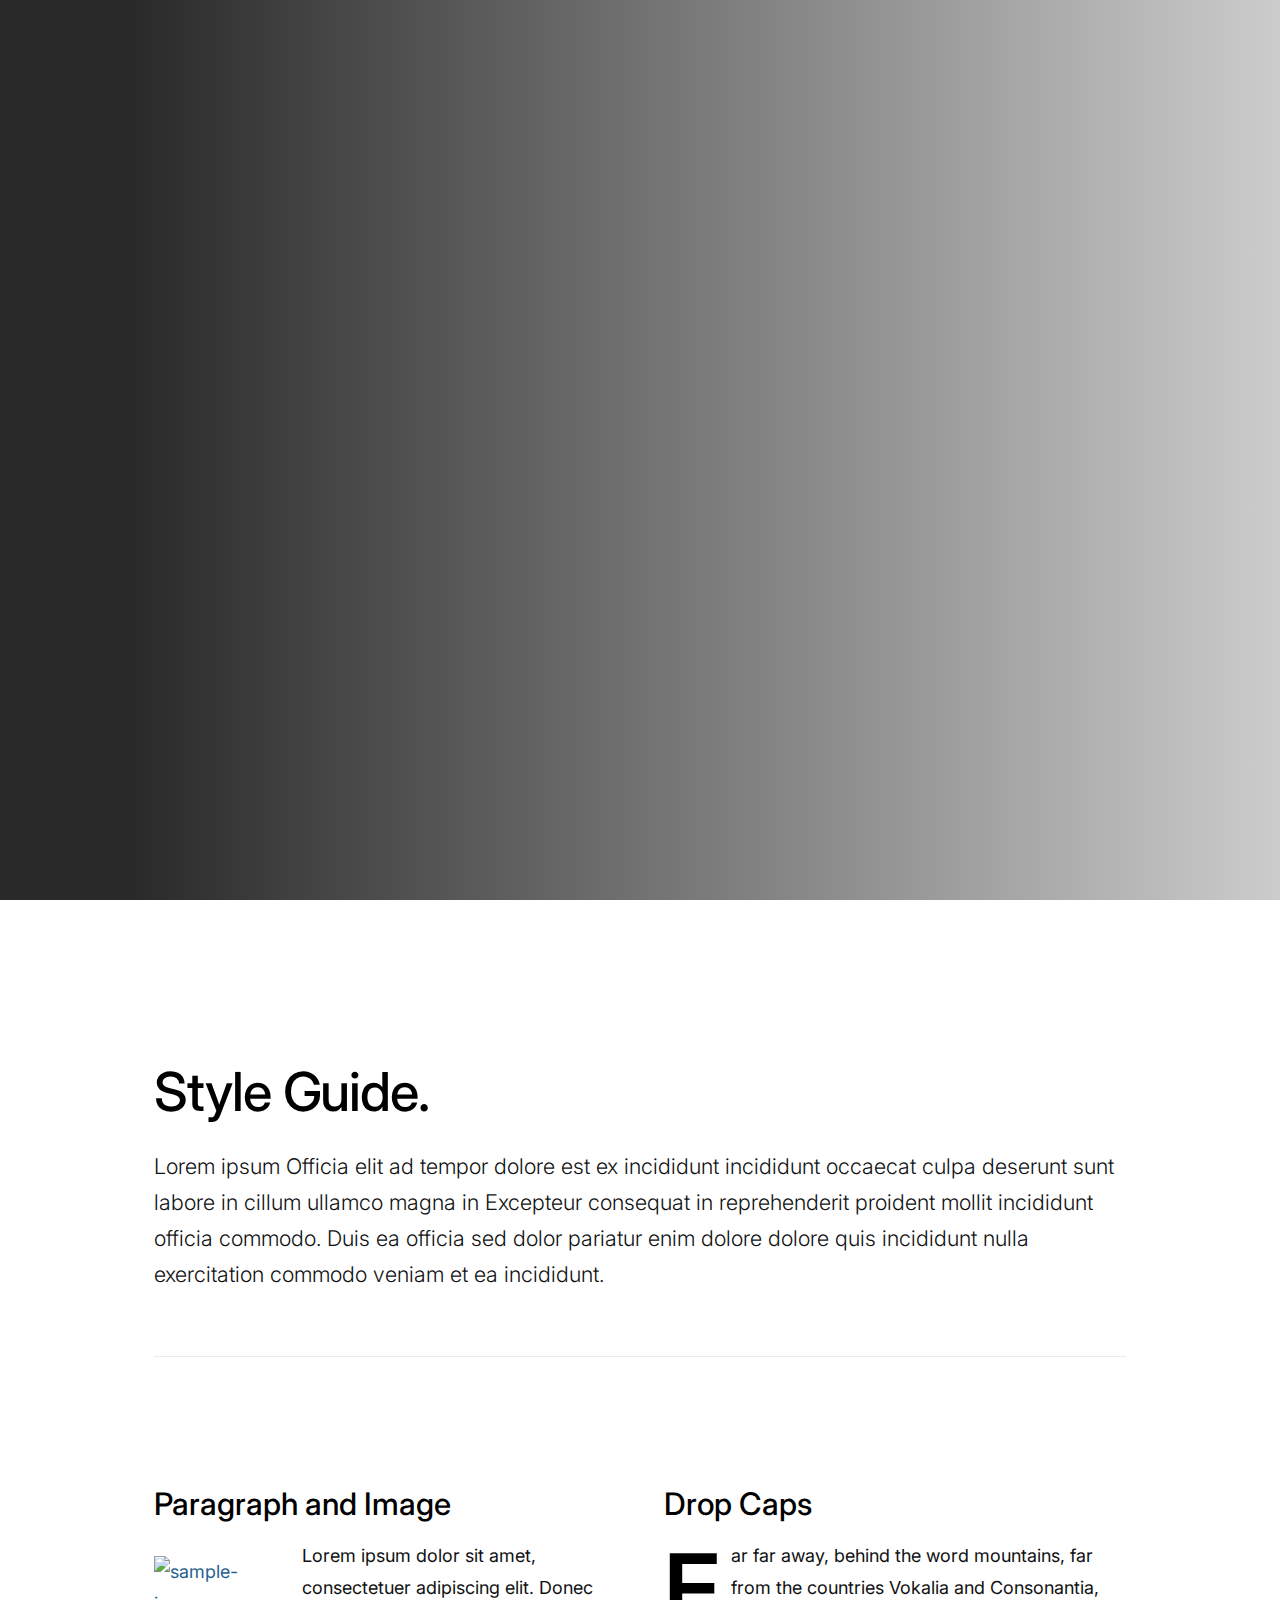
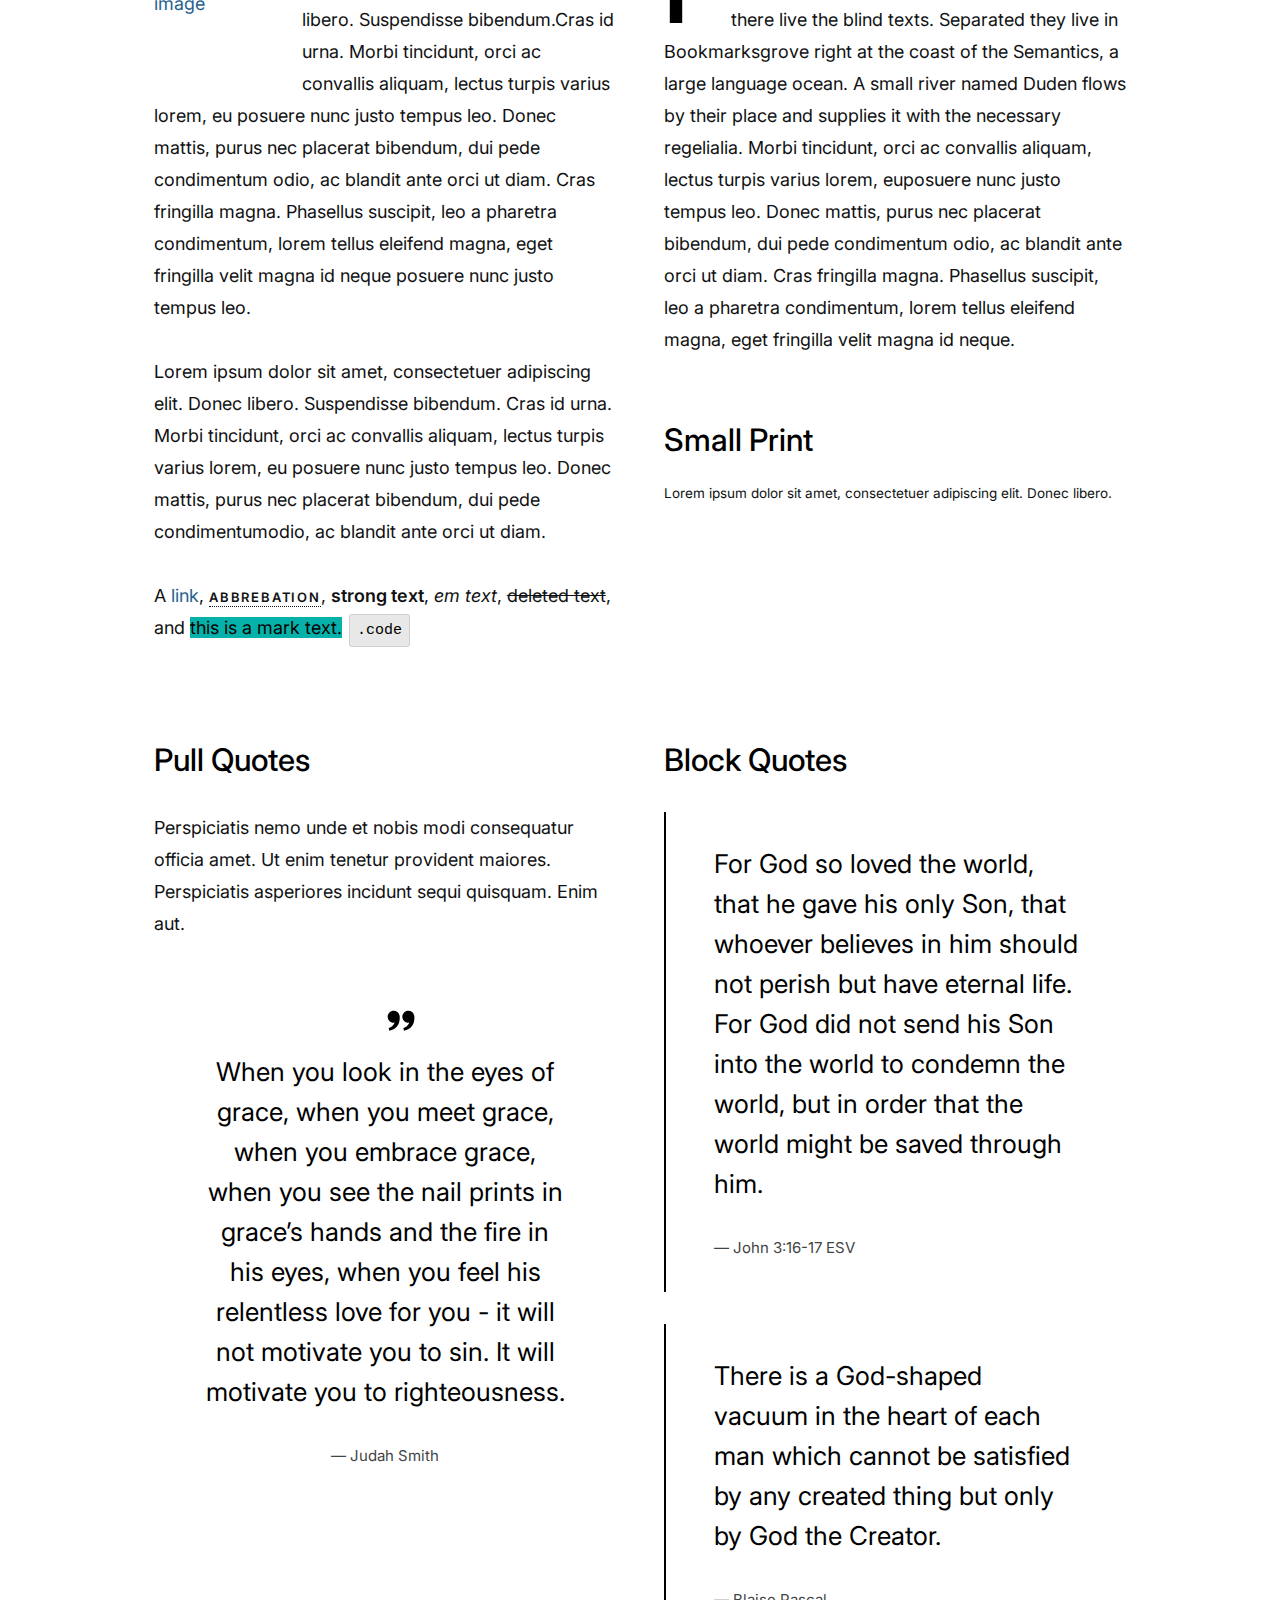
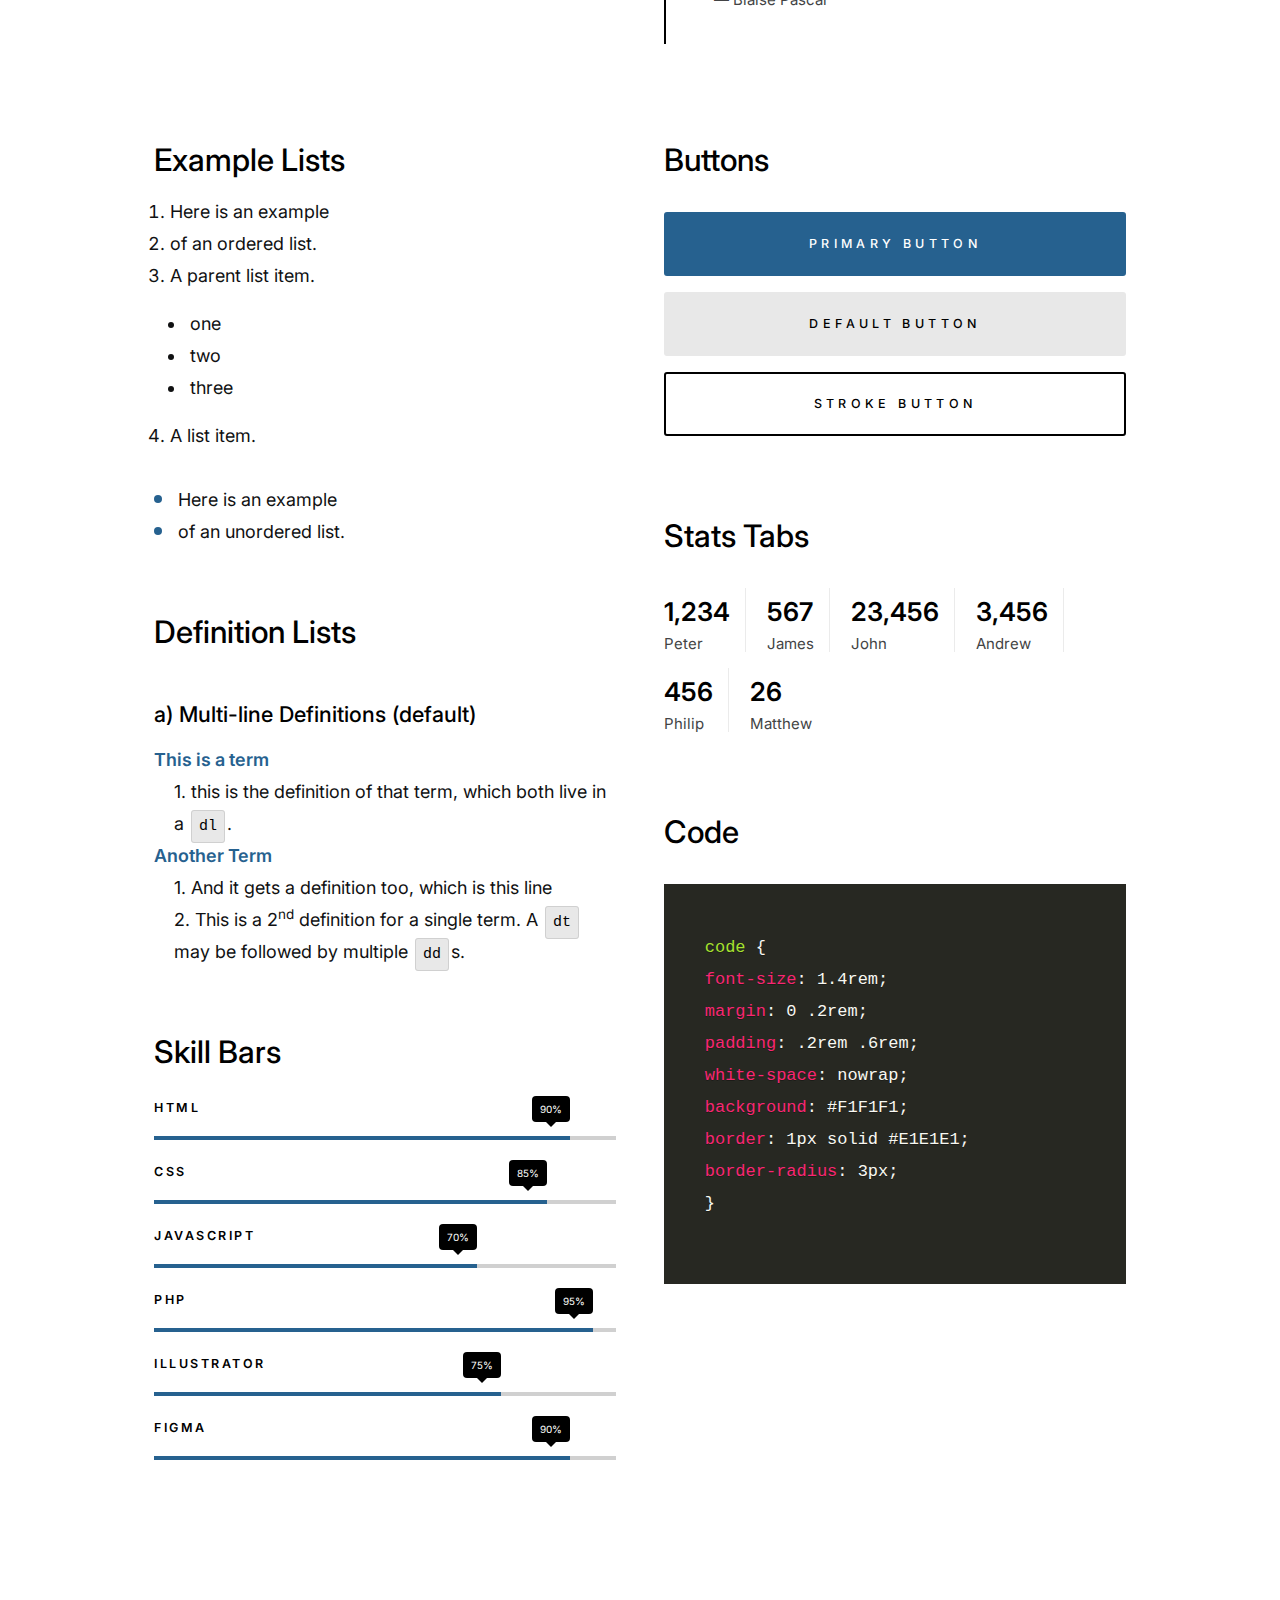
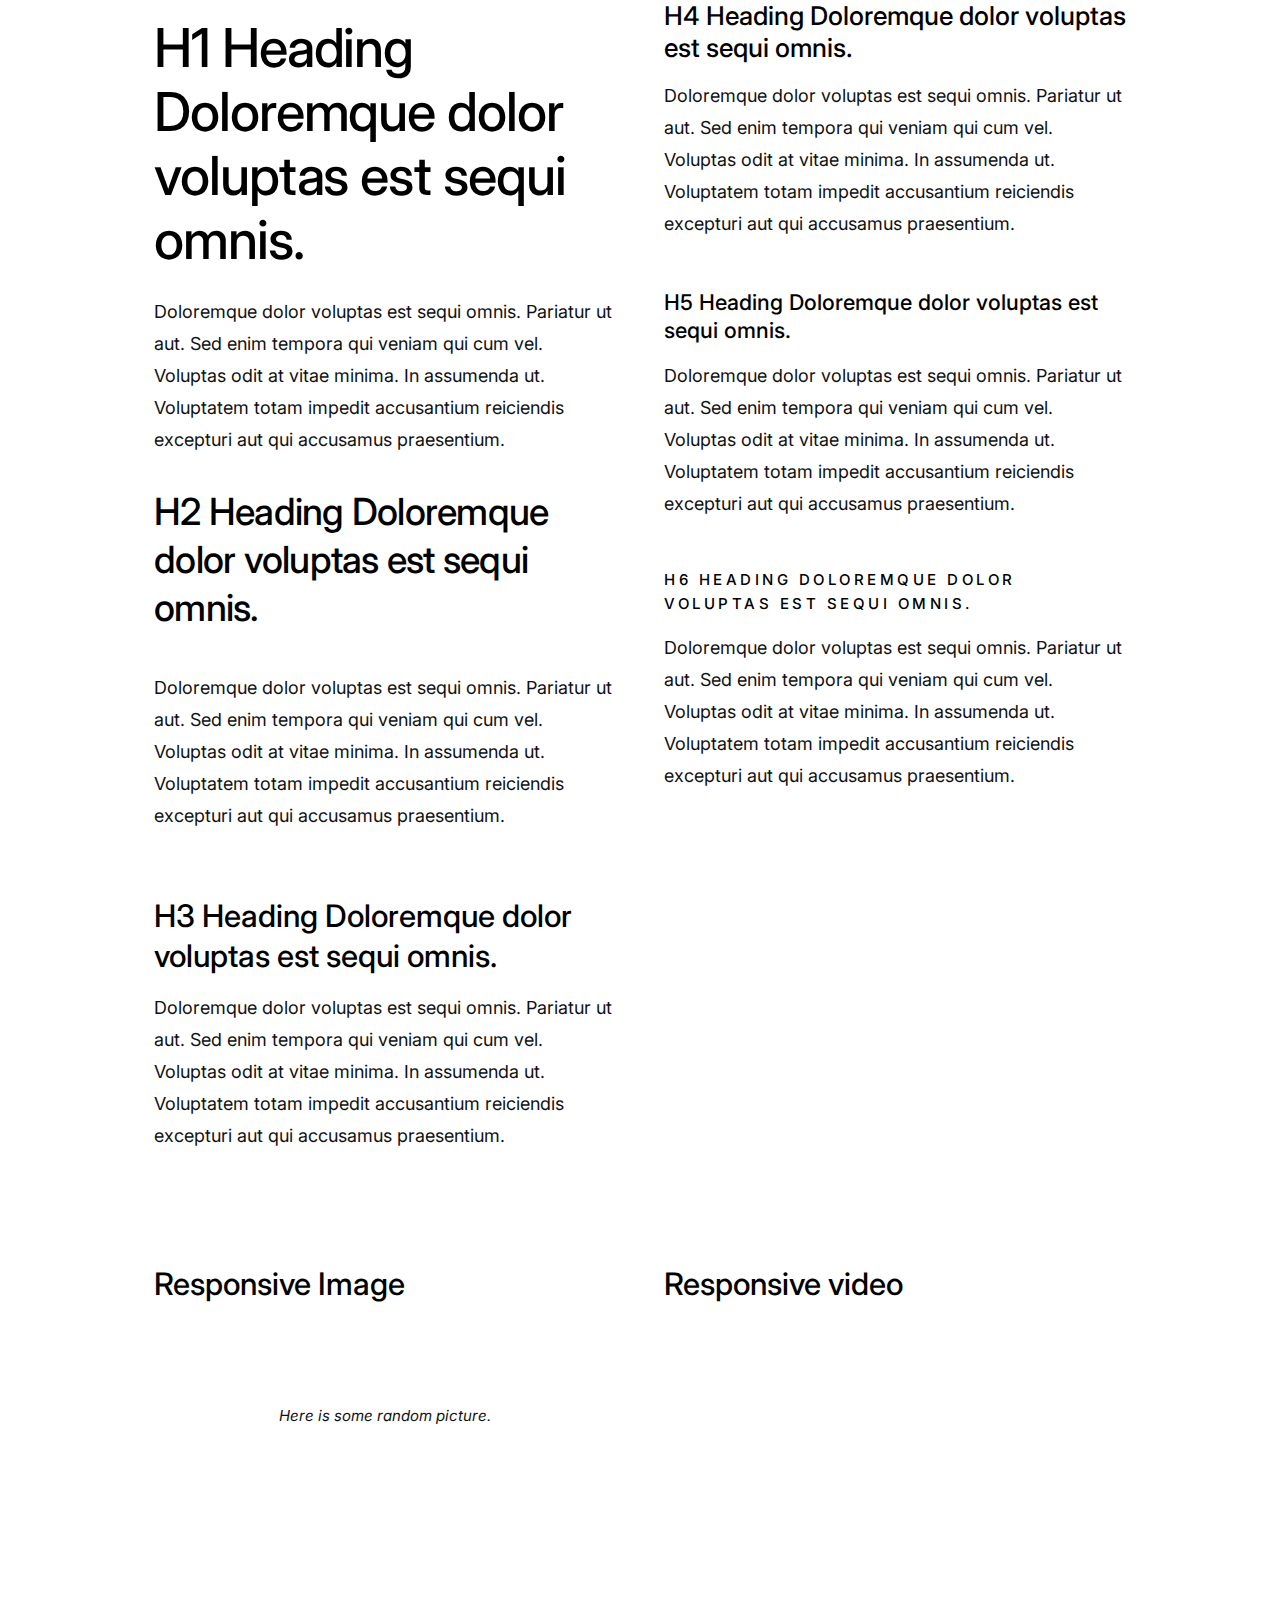
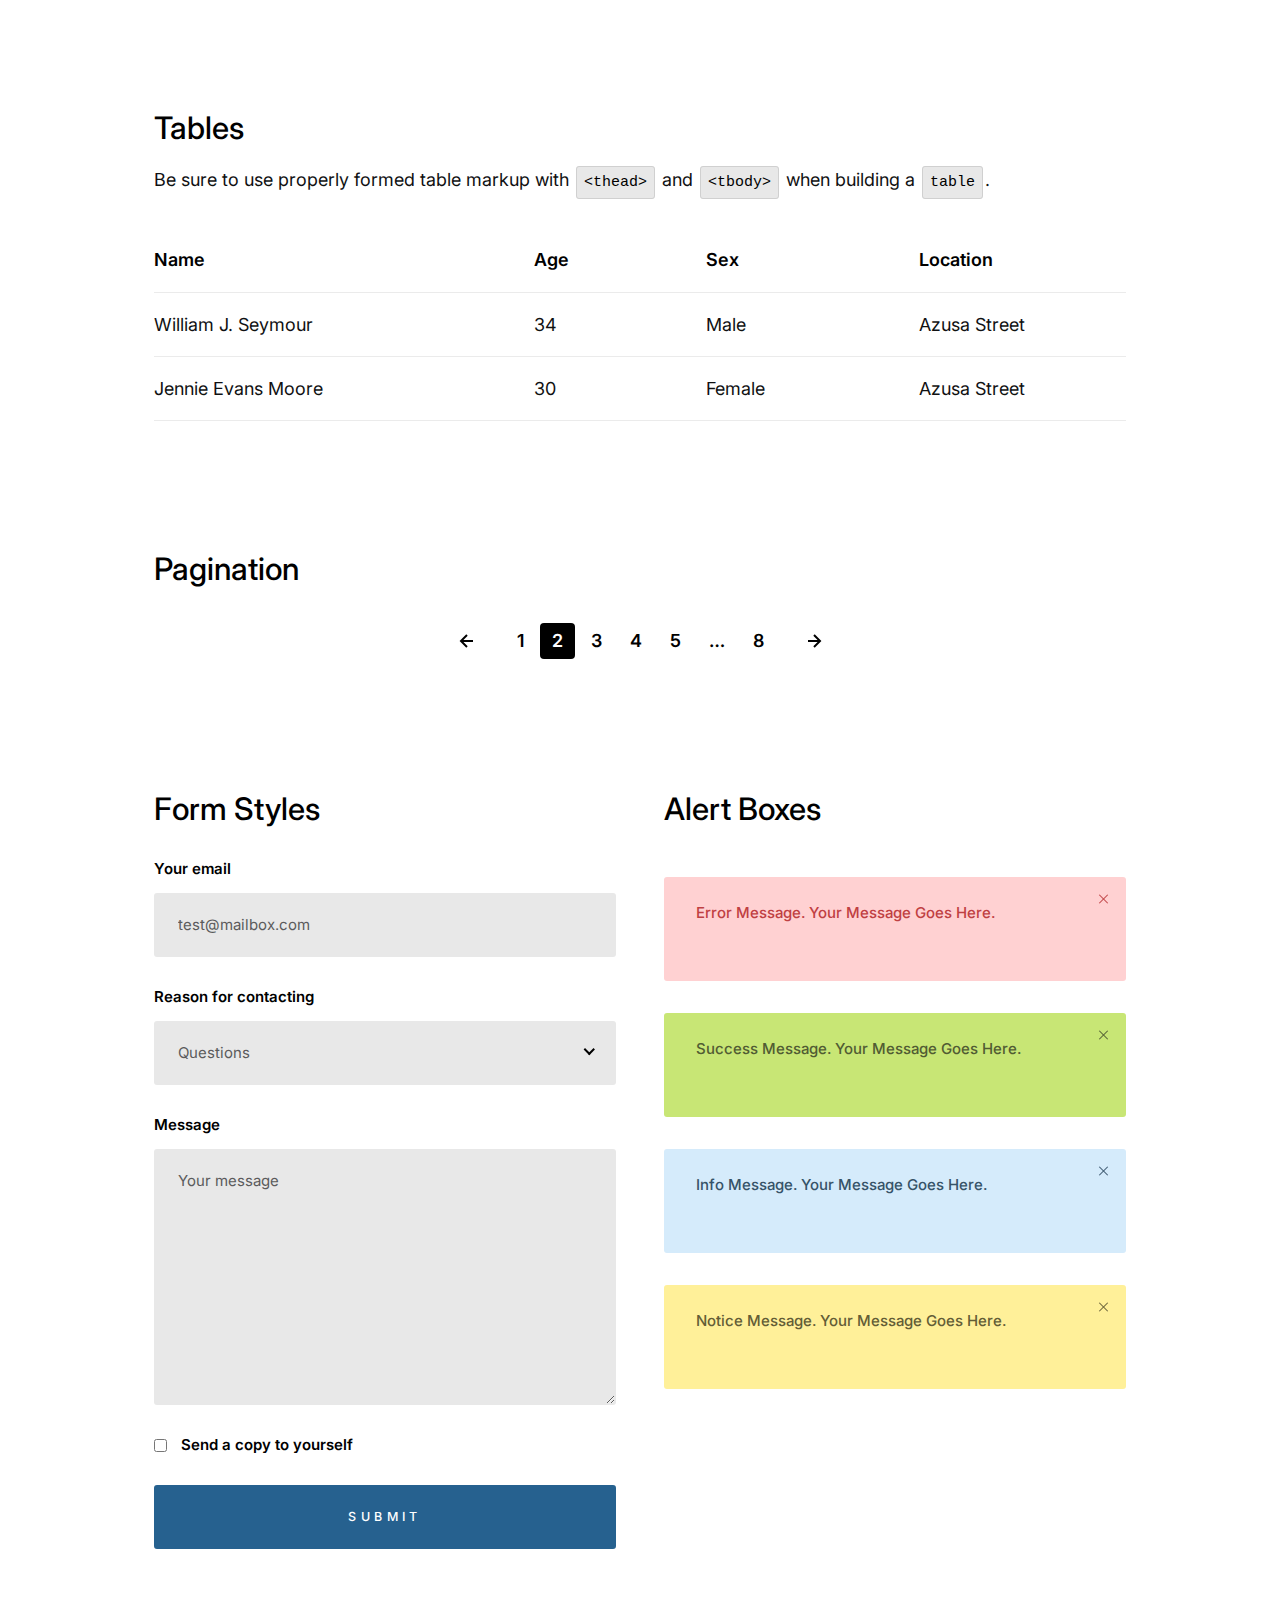
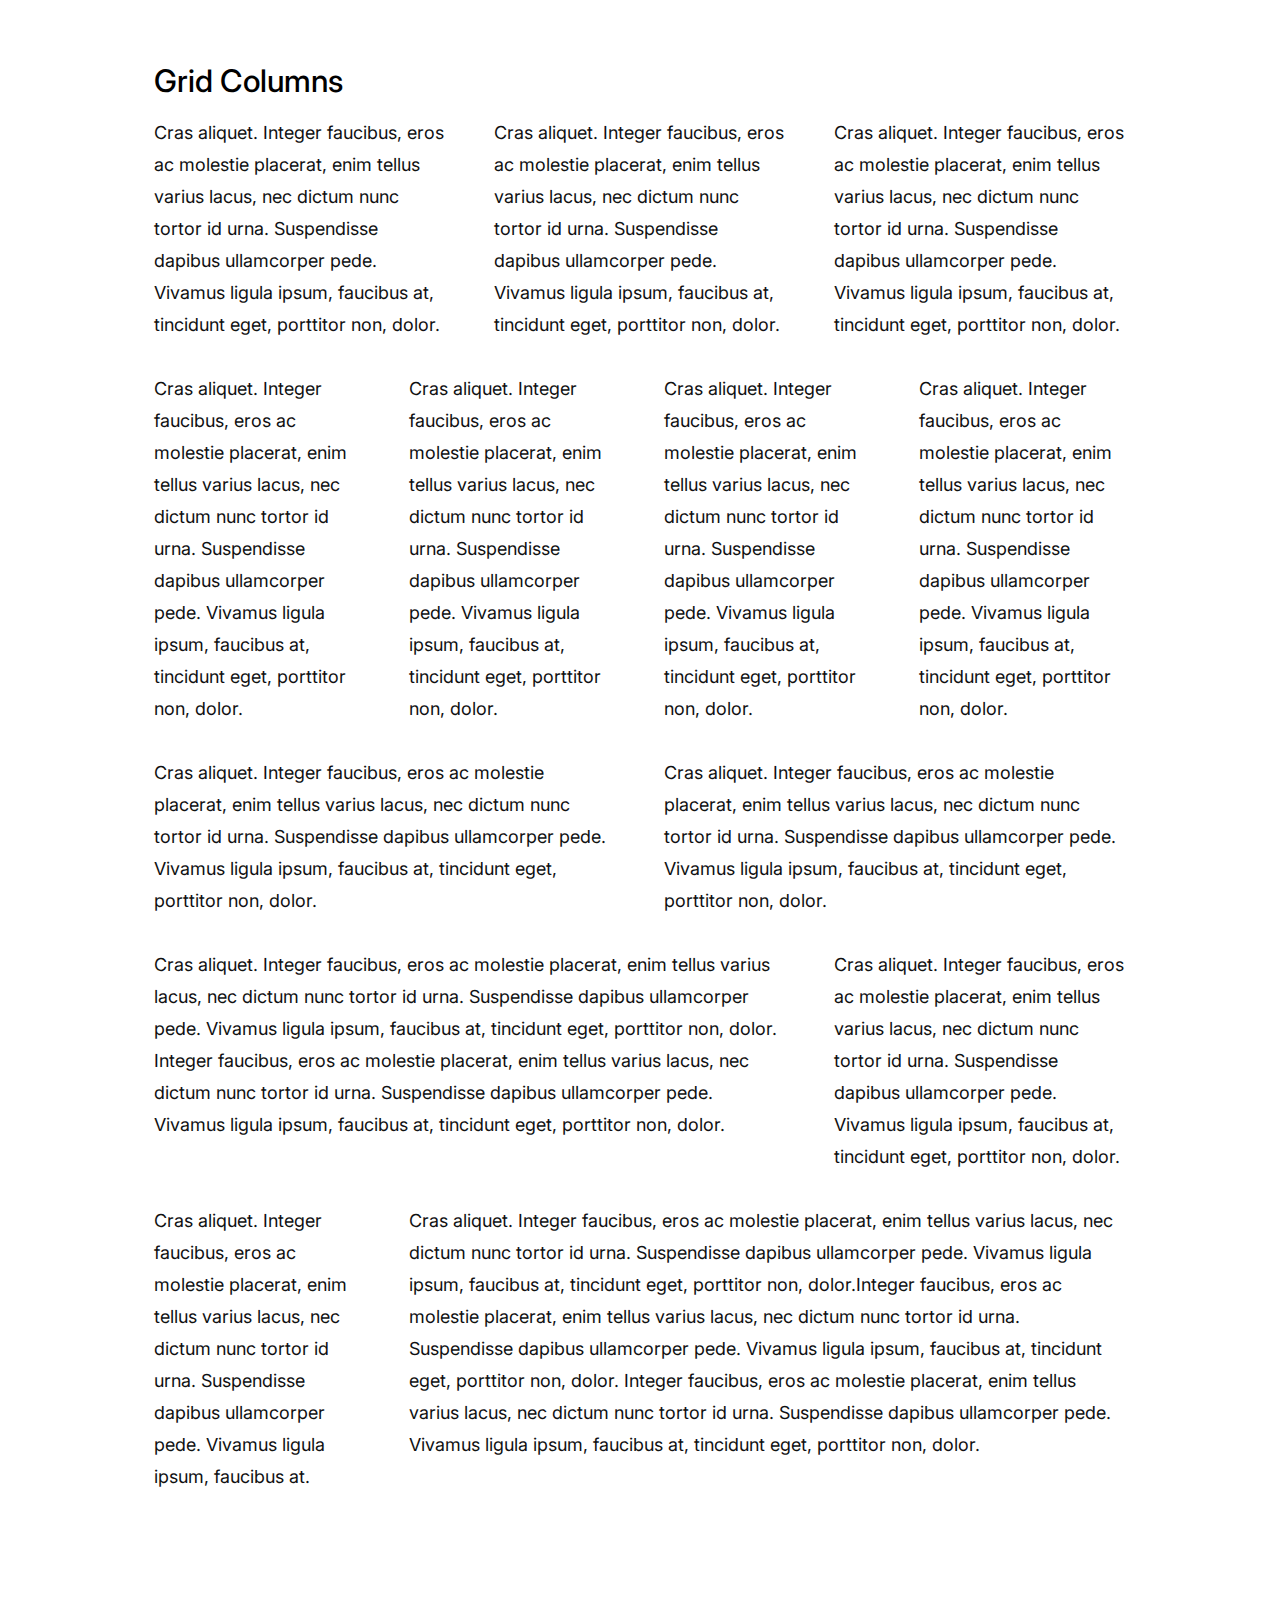
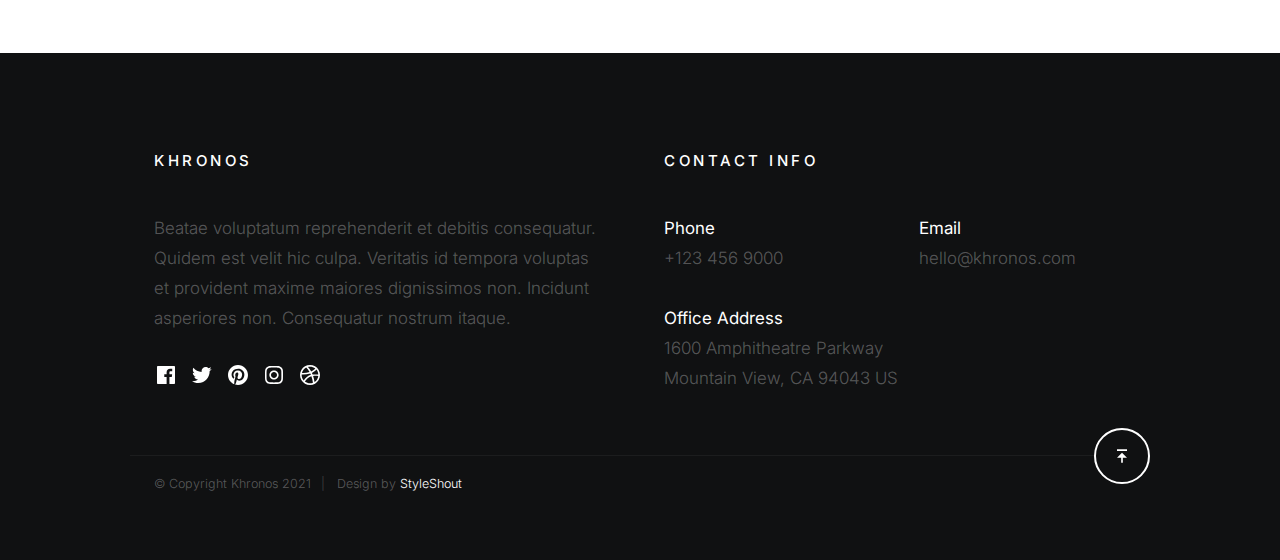
==== styles.html @ 69673810 "Initial Commit" ====
<!DOCTYPE html>
<html lang="en" class="no-js" >
<head>

    <!--- basic page needs
    ================================================== -->
    <meta charset="utf-8">
    <meta name="viewport" content="width=device-width, initial-scale=1">
    <title>Khronos 2.0 - Styles</title>

    <script>
        document.documentElement.classList.remove('no-js');
        document.documentElement.classList.add('js');
    </script>

    <!-- CSS
    ================================================== -->
    <link rel="stylesheet" href="css/vendor.css">
    <link rel="stylesheet" href="css/styles.css">
    <style type="text/css" media="screen">

        .s-info .intro h1 {
            margin-top: 0;
        }
    
    </style>

    <!-- favicons
    ================================================== -->
    <link rel="apple-touch-icon" sizes="180x180" href="apple-touch-icon.png">
    <link rel="icon" type="image/png" sizes="32x32" href="favicon-32x32.png">
    <link rel="icon" type="image/png" sizes="16x16" href="favicon-16x16.png">
    <link rel="manifest" href="site.webmanifest">

</head>

<body id="top">


    <!-- preloader
    ================================================== -->
    <div id="preloader">
        <div id="loader"></div>
    </div>


    <!-- page wrap
    ================================================== -->
    <div class="s-pagewrap">


        <!-- # header
        ================================================== -->
        <header class="s-header">
            <div class="row s-header__content">

                <div class="s-header__logo">
                    <a class="logo" href="index-static.html">
                        <img src="images/logo.png" alt="Homepage">
                    </a>
                </div>
    
                <ul class="s-header__social">
                    <li>
                        <a href="">
                            <svg xmlns="http://www.w3.org/2000/svg" width="24" height="24" viewBox="0 0 24 24" style="fill:rgba(0, 0, 0, 1);transform:;-ms-filter:"><path d="M20,3H4C3.447,3,3,3.448,3,4v16c0,0.552,0.447,1,1,1h8.615v-6.96h-2.338v-2.725h2.338v-2c0-2.325,1.42-3.592,3.5-3.592 c0.699-0.002,1.399,0.034,2.095,0.107v2.42h-1.435c-1.128,0-1.348,0.538-1.348,1.325v1.735h2.697l-0.35,2.725h-2.348V21H20 c0.553,0,1-0.448,1-1V4C21,3.448,20.553,3,20,3z"></path></svg>
                            <span class="screen-reader-text">Facebook</span>
                        </a>
                    </li>
                    <li>
                        <a href="">
                            <svg xmlns="http://www.w3.org/2000/svg" width="24" height="24" viewBox="0 0 24 24" style="fill:rgba(0, 0, 0, 1);transform:;-ms-filter:"><path d="M19.633,7.997c0.013,0.175,0.013,0.349,0.013,0.523c0,5.325-4.053,11.461-11.46,11.461c-2.282,0-4.402-0.661-6.186-1.809 c0.324,0.037,0.636,0.05,0.973,0.05c1.883,0,3.616-0.636,5.001-1.721c-1.771-0.037-3.255-1.197-3.767-2.793 c0.249,0.037,0.499,0.062,0.761,0.062c0.361,0,0.724-0.05,1.061-0.137c-1.847-0.374-3.23-1.995-3.23-3.953v-0.05 c0.537,0.299,1.16,0.486,1.82,0.511C3.534,9.419,2.823,8.184,2.823,6.787c0-0.748,0.199-1.434,0.548-2.032 c1.983,2.443,4.964,4.04,8.306,4.215c-0.062-0.3-0.1-0.611-0.1-0.923c0-2.22,1.796-4.028,4.028-4.028 c1.16,0,2.207,0.486,2.943,1.272c0.91-0.175,1.782-0.512,2.556-0.973c-0.299,0.935-0.936,1.721-1.771,2.22 c0.811-0.088,1.597-0.312,2.319-0.624C21.104,6.712,20.419,7.423,19.633,7.997z"></path></svg>
                            <span class="screen-reader-text">Twitter</span>
                        </a>
                    </li>
                    <li>
                        <a href="">
                            <svg xmlns="http://www.w3.org/2000/svg" width="24" height="24" viewBox="0 0 24 24" style="fill:rgba(0, 0, 0, 1);transform:;-ms-filter:"><path d="M-111.052-244.992c-5.518,0-9.99,4.473-9.99,9.99c0,4.232,2.633,7.85,6.35,9.306 c-0.088-0.79-0.166-2.006,0.034-2.868c0.182-0.78,1.172-4.966,1.172-4.966s-0.299-0.599-0.299-1.484 c0-1.388,0.805-2.425,1.808-2.425c0.853,0,1.264,0.64,1.264,1.407c0,0.858-0.546,2.139-0.827,3.327 c-0.235,0.994,0.499,1.805,1.479,1.805c1.775,0,3.141-1.872,3.141-4.575c0-2.392-1.719-4.064-4.173-4.064 c-2.843,0-4.512,2.132-4.512,4.335c0,0.858,0.331,1.779,0.744,2.28c0.081,0.099,0.093,0.185,0.069,0.286 c-0.076,0.315-0.245,0.994-0.277,1.133c-0.044,0.183-0.145,0.222-0.335,0.134c-1.247-0.581-2.027-2.405-2.027-3.871 c0-3.151,2.289-6.045,6.601-6.045c3.466,0,6.159,2.469,6.159,5.77c0,3.444-2.171,6.213-5.184,6.213 c-1.013,0-1.964-0.525-2.29-1.146c0,0-0.501,1.907-0.623,2.374c-0.225,0.868-0.834,1.956-1.241,2.62 c0.935,0.289,1.928,0.445,2.958,0.445c5.517,0,9.99-4.473,9.99-9.99S-105.535-244.992-111.052-244.992" transform="translate(123.042 246.992)"></path></svg>
                            <span class="screen-reader-text">Pinterest</span>
                        </a>
                    </li>
                    <li>
                        <a href="">
                            <svg xmlns="http://www.w3.org/2000/svg" width="24" height="24" viewBox="0 0 24 24" style="fill:rgba(0, 0, 0, 1);transform:;-ms-filter:"><path d="M11.999,7.377c-2.554,0-4.623,2.07-4.623,4.623c0,2.554,2.069,4.624,4.623,4.624c2.552,0,4.623-2.07,4.623-4.624 C16.622,9.447,14.551,7.377,11.999,7.377L11.999,7.377z M11.999,15.004c-1.659,0-3.004-1.345-3.004-3.003 c0-1.659,1.345-3.003,3.004-3.003s3.002,1.344,3.002,3.003C15.001,13.659,13.658,15.004,11.999,15.004L11.999,15.004z"></path><circle cx="16.806" cy="7.207" r="1.078"></circle><path d="M20.533,6.111c-0.469-1.209-1.424-2.165-2.633-2.632c-0.699-0.263-1.438-0.404-2.186-0.42 c-0.963-0.042-1.268-0.054-3.71-0.054s-2.755,0-3.71,0.054C7.548,3.074,6.809,3.215,6.11,3.479C4.9,3.946,3.945,4.902,3.477,6.111 c-0.263,0.7-0.404,1.438-0.419,2.186c-0.043,0.962-0.056,1.267-0.056,3.71c0,2.442,0,2.753,0.056,3.71 c0.015,0.748,0.156,1.486,0.419,2.187c0.469,1.208,1.424,2.164,2.634,2.632c0.696,0.272,1.435,0.426,2.185,0.45 c0.963,0.042,1.268,0.055,3.71,0.055s2.755,0,3.71-0.055c0.747-0.015,1.486-0.157,2.186-0.419c1.209-0.469,2.164-1.424,2.633-2.633 c0.263-0.7,0.404-1.438,0.419-2.186c0.043-0.962,0.056-1.267,0.056-3.71s0-2.753-0.056-3.71C20.941,7.57,20.801,6.819,20.533,6.111z M19.315,15.643c-0.007,0.576-0.111,1.147-0.311,1.688c-0.305,0.787-0.926,1.409-1.712,1.711c-0.535,0.199-1.099,0.303-1.67,0.311 c-0.95,0.044-1.218,0.055-3.654,0.055c-2.438,0-2.687,0-3.655-0.055c-0.569-0.007-1.135-0.112-1.669-0.311 c-0.789-0.301-1.414-0.923-1.719-1.711c-0.196-0.534-0.302-1.099-0.311-1.669c-0.043-0.95-0.053-1.218-0.053-3.654 c0-2.437,0-2.686,0.053-3.655c0.007-0.576,0.111-1.146,0.311-1.687c0.305-0.789,0.93-1.41,1.719-1.712 c0.534-0.198,1.1-0.303,1.669-0.311c0.951-0.043,1.218-0.055,3.655-0.055c2.437,0,2.687,0,3.654,0.055 c0.571,0.007,1.135,0.112,1.67,0.311c0.786,0.303,1.407,0.925,1.712,1.712c0.196,0.534,0.302,1.099,0.311,1.669 c0.043,0.951,0.054,1.218,0.054,3.655c0,2.436,0,2.698-0.043,3.654H19.315z"></path></svg>
                            <span class="screen-reader-text">Instagram</span>
                        </a>
                    </li>
                    <li>
                        <a href="">
                            <svg xmlns="http://www.w3.org/2000/svg" width="24" height="24" viewBox="0 0 24 24" style="fill:rgba(0, 0, 0, 1);transform:;-ms-filter:"><path d="M20.66,6.98c-0.894-1.533-2.107-2.747-3.641-3.64C15.486,2.447,13.813,2,12,2S8.514,2.447,6.98,3.34 C5.447,4.233,4.233,5.447,3.34,6.98S2,10.187,2,12s0.446,3.487,1.34,5.02c0.894,1.534,2.107,2.747,3.641,3.64 C8.514,21.553,10.187,22,12,22s3.486-0.447,5.02-1.34c1.533-0.893,2.747-2.106,3.641-3.64C21.554,15.487,22,13.813,22,12 S21.554,8.513,20.66,6.98z M12,3.66c2,0,3.772,0.64,5.32,1.919c-0.92,1.174-2.286,2.14-4.1,2.9c-1.002-1.813-2.088-3.327-3.261-4.54 C10.641,3.753,11.319,3.66,12,3.66z M5.51,6.8c0.754-0.947,1.656-1.686,2.711-2.22c1.212,1.201,2.325,2.7,3.34,4.5 c-2,0.6-4.114,0.9-6.341,0.9c-0.573,0-1.006-0.013-1.3-0.04C4.227,8.793,4.757,7.747,5.51,6.8z M3.66,12 c0-0.054,0.003-0.12,0.01-0.2c0.007-0.08,0.01-0.146,0.01-0.2c0.254,0.014,0.641,0.02,1.161,0.02c2.666,0,5.146-0.367,7.439-1.1 c0.187,0.373,0.381,0.793,0.58,1.26c-1.32,0.293-2.674,1.006-4.061,2.14S6.4,16.247,5.76,17.5C4.36,15.913,3.66,14.08,3.66,12z M12,20.34c-1.894,0-3.594-0.587-5.101-1.759C7.5,17.394,8.423,16.259,9.67,15.18c1.246-1.08,2.483-1.753,3.71-2.02 c0.772,2.133,1.293,4.339,1.56,6.62C13.966,20.153,12.986,20.34,12,20.34z M19.08,16.38c-0.666,1.066-1.526,1.94-2.58,2.621 c-0.24-2.08-0.7-4.107-1.379-6.081c0.932-0.066,1.765-0.1,2.5-0.1c0.799,0,1.686,0.034,2.659,0.1 C20.146,14.16,19.746,15.313,19.08,16.38z M17.84,11.38c-1.16,0-2.233,0.047-3.22,0.14c-0.254-0.653-0.48-1.193-0.68-1.62 c2.066-0.906,3.532-2.006,4.399-3.3c1.2,1.414,1.854,3.027,1.96,4.84C19.487,11.4,18.667,11.38,17.84,11.38z"></path></svg>
                            <span class="screen-reader-text">Dribbble</span>
                        </a>
                    </li>
                </ul>

            </div> <!-- end s-header__content -->
        </header> <!-- end s-header -->


        <!-- # intro 
        ================================================== -->
        <section id="intro" class="s-intro">

            <div class="s-intro__bg"></div>

            <div class="row s-intro__content">
                <div class="column lg-12">
                    
                    <div class="counter">
                        <div class="counter__time">
                            <span class="ss-days">365</span>
                            <span>days</span>
                        </div>
                        <div class="counter__time">
                            <span class="ss-hours">01</span>
                            <span>hours</span>
                        </div>
                        <div class="counter__time minutes">
                            <span class="ss-minutes">01</span>
                            <span>mins</span>
                        </div>
                        <div class="counter__time">
                            <span class="ss-seconds">55</span>
                            <span>secs</span>
                        </div>
                    </div>  <!-- end counter -->

                    <div class="s-intro__content-bottom">
                        <h1 class="s-intro__content-title">Our site is launching soon.</h1>
                        <p>
                        Khronos is a modern and stylish free html website <br>
                        template created for launching your future awesome <br>
                        products and services. 
                        </p>
                    </div>

                </div>

                <div class="s-intro__scroll">
                    <p class="scroll-text">Scroll For More</p>
                    <a href="#info" class="smoothscroll">
                        <div class="mouse"></div>
                    </a>
                    <div class="end-top"></div>
                </div> <!-- end s-intro__scroll -->

            </div> <!-- intro__content -->

        </section> <!-- end s-intro -->


        <!-- # info
        ================================================== -->
        <section id="info" class="s-info">

            <div class="row">

                <div class="column lg-12 intro">
    
                    <h1>Style Guide.</h1>
    
                    <p class="lead">Lorem ipsum Officia elit ad tempor dolore est ex incididunt incididunt occaecat culpa deserunt 
                    sunt labore in cillum ullamco magna in Excepteur consequat in reprehenderit proident mollit incididunt officia commodo.
                    Duis ea officia sed dolor pariatur enim dolore dolore quis incididunt nulla exercitation commodo veniam et ea incididunt.
                    </p>
    
                    <hr>
                </div>
    
            </div> <!-- end row -->
    
            <div class="row">
    
                <div class="column lg-6 tab-12">
    
                    <h3>Paragraph and Image</h3>
    
                    <p><a href="#"><img width="120" height="120" class="u-pull-left" alt="sample-image" src="images/sample-image.jpg"></a>
                    Lorem ipsum dolor sit amet, consectetuer adipiscing elit. Donec libero. Suspendisse bibendum.Cras id urna. Morbi 
                    tincidunt, orci ac convallis aliquam, lectus turpis varius lorem, eu posuere nunc justo tempus leo. Donec mattis, 
                    purus nec placerat bibendum, dui pede condimentum odio, ac blandit ante orci ut diam. Cras fringilla magna. 
                    Phasellus suscipit, leo a pharetra condimentum, lorem tellus eleifend magna, eget fringilla velit magna id 
                    neque posuere nunc justo tempus leo. </p>
    
                    <p>
                    Lorem ipsum dolor sit amet, consectetuer adipiscing elit. Donec libero. Suspendisse bibendum. Cras id urna. 
                    Morbi tincidunt, orci ac convallis aliquam, lectus turpis varius lorem, eu posuere nunc justo tempus leo. 
                    Donec mattis, purus nec placerat bibendum, dui pede condimentumodio, ac blandit ante orci ut diam.	
                    </p>
    
                    <p>A <a href="#">link</a>,
                    <abbr title="this really isn't a very good description">abbrebation</abbr>,
                    <strong>strong text</strong>,
                    <em>em text</em>,
                    <del>deleted text</del>, and
                    <mark>this is a mark text.</mark>
                    <code>.code</code>
                    </p>
    
                </div>
    
                <div class="column lg-6 tab-12">
    
                    <h3>Drop Caps</h3>
    
                    <p class="drop-cap">Far far away, behind the word mountains, far from the countries Vokalia and Consonantia,
                    there live the blind texts. Separated they live in Bookmarksgrove right at the coast of the
                    Semantics, a large language ocean. A small river named Duden flows by their place and supplies it with the 
                    necessary regelialia. Morbi tincidunt, orci ac convallis aliquam, lectus turpis varius lorem, 
                    euposuere nunc justo tempus leo. Donec mattis, purus nec placerat bibendum, dui pede condimentum odio, 
                    ac blandit ante orci ut diam. Cras fringilla magna. Phasellus suscipit, leo a pharetra condimentum, 
                    lorem tellus eleifend magna, eget fringilla velit magna id neque.
                    </p>
    
                    <h3>Small Print</h3>
    
                    <p><small>Lorem ipsum dolor sit amet, consectetuer adipiscing elit. Donec libero.</small></p>
    
                </div>
    
            </div> <!-- end row -->
    
            <div class="row">
    
                <div class="column lg-6 tab-12">
    
                    <h3 class="u-add-bottom">Pull Quotes</h3>
    
                    <p>
                    Perspiciatis nemo unde et nobis modi consequatur officia amet. Ut enim 
                    tenetur provident maiores. Perspiciatis asperiores incidunt sequi 
                    quisquam. Enim aut. 
                    </p>
    
                    <figure class="pull-quote">
                        <blockquote>
                            <p>
                            When you look in the eyes of grace, when you meet grace, 
                            when you embrace grace, when you see the nail prints in 
                            grace’s hands and the fire in his eyes, when you feel his 
                            relentless love for you - it will not motivate you to sin. 
                            It will motivate you to righteousness.
                            </p>
    
                            <footer>
                                <cite>Judah Smith</cite>
                            </footer>
                        </blockquote>
                    </figure>
    
    
                </div>
    
                <div class="column lg-6 tab-12">
    
                    <h3 class="u-add-bottom">Block Quotes</h3>
    
                    <blockquote cite="http://where-i-got-my-info-from.com">
                        <p>
                        For God so loved the world, that he gave his only Son, that whoever believes in 
                        him should not perish but have eternal life. For God did not send his Son into 
                        the world to condemn the world, but in order that the world might be 
                        saved through him.
                        </p>
    
                        <footer>
                            <cite>
                                <a href="#0">John 3:16-17 ESV</a>
                            </cite>
                        </footer>
    
                    </blockquote>
    
                    <blockquote>
                        <p>There is a God-shaped vacuum in the heart of each man which cannot be satisfied 
                        by any created thing but only by God the Creator.</p>
    
                        <footer>
                            <cite>Blaise Pascal</cite>
                        </footer>
    
                    </blockquote>
    
                </div>
    
            </div> <!-- end row -->
    
            <div class="row u-add-half-bottom">
    
                <div class="column lg-6 tab-12">
    
                    <h3>Example Lists</h3>
    
                    <ol>
                        <li>Here is an example</li>
                        <li>of an ordered list.</li>
                        <li>A parent list item.
                            <ul>
                                <li>one</li>
                                <li>two</li>
                                <li>three</li>
                            </ul>
                            </li>
                            <li>A list item.</li>
                        </ol>
    
                    <ul class="disc">
                        <li>Here is an example</li>
                        <li>of an unordered list.</li>
                    </ul>
    
                    <h3>Definition Lists</h3>
    
                    <h5>a) Multi-line Definitions (default) </h5>
    
                    <dl class="dictionary-style">
                        <dt><strong>This is a term</strong></dt>
                            <dd>this is the definition of that term, which both live in a <code>dl</code>.</dd>
                        <dt><strong>Another Term</strong></dt>
                            <dd>And it gets a definition too, which is this line</dd>
                            <dd>This is a 2<sup>nd</sup> definition for a single term. A <code>dt</code> may be followed by multiple <code>dd</code>s.</dd>
                    </dl>
    
                    <h3 class="u-add-bottom">Skill Bars</h3>
    
                    <ul class="skill-bars">
                        <li>
                        <div class="progress percent90"><span>90%</span></div>
                        <strong>HTML</strong>
                        </li>
                        <li>
                        <div class="progress percent85"><span>85%</span></div>
                        <strong>CSS</strong>
                        </li>
                        <li>
                        <div class="progress percent70"><span>70%</span></div>
                        <strong>Javascript</strong>
                        </li>
                        <li>
                        <div class="progress percent95"><span>95%</span></div>
                        <strong>PHP</strong>
                        </li>
                        <li>
                        <div class="progress percent75"><span>75%</span></div>
                        <strong>Illustrator</strong>
                        </li>
                        <li>
                        <div class="progress percent90"><span>90%</span></div>
                        <strong>Figma</strong>
                        </li>
                    </ul>
    
                </div>
    
                <div class="column lg-6 tab-12">
    
                    <h3 class="u-add-bottom">Buttons</h3>
    
                    <p>
                        <a class="btn btn--primary u-fullwidth" href="#0">Primary Button</a>
                        <a class="btn u-fullwidth" href="#0">Default Button</a>
                        <a class="btn btn--stroke u-fullwidth" href="#0">Stroke Button</a>
                    </p>
    
                    <h3>Stats Tabs</h3>
    
                    <ul class="stats-tabs">
                        <li><a href="#0">1,234 <em>Peter</em></a></li>
                        <li><a href="#0">567 <em>James</em></a></li>
                        <li><a href="#0">23,456 <em>John</em></a></li>
                        <li><a href="#0">3,456 <em>Andrew</em></a></li>
                        <li><a href="#0">456 <em>Philip</em></a></li>
                        <li><a href="#0">26 <em>Matthew</em></a></li>
                    </ul>
    
                    <h3 class="u-add-bottom">Code</h3>
    
    <pre><code class="language-css">
    code {
    font-size: 1.4rem;
    margin: 0 .2rem;
    padding: .2rem .6rem;
    white-space: nowrap;
    background: #F1F1F1;
    border: 1px solid #E1E1E1;	
    border-radius: 3px;
    }
    </code></pre>
    
                </div>
    
            </div> <!-- end row -->
    
            <div class="row u-add-half-bottom">
    
                <div class="column lg-6 tab-12">
                        
                    <h1>H1 Heading Doloremque dolor voluptas est sequi omnis.</h1>
                    <p>Doloremque dolor voluptas est sequi omnis. Pariatur ut aut. Sed enim tempora qui veniam qui cum vel. 
                    Voluptas odit at vitae minima. In assumenda ut. Voluptatem totam impedit accusantium reiciendis excepturi aut qui accusamus praesentium.</p>
    
                    <h2>H2 Heading Doloremque dolor voluptas est sequi omnis.</h2>
                    <p>Doloremque dolor voluptas est sequi omnis. Pariatur ut aut. Sed enim tempora qui veniam qui cum vel. 
                    Voluptas odit at vitae minima. In assumenda ut. Voluptatem totam impedit accusantium reiciendis excepturi aut qui accusamus praesentium.</p>
    
                    <h3>H3 Heading Doloremque dolor voluptas est sequi omnis.</h3>
                    <p>Doloremque dolor voluptas est sequi omnis. Pariatur ut aut. Sed enim tempora qui veniam qui cum vel. 
                    Voluptas odit at vitae minima. In assumenda ut. Voluptatem totam impedit accusantium reiciendis excepturi aut qui accusamus praesentium.</p>
    
                    
                </div>
    
                <div class="column lg-6 tab-12">
                    <h4>H4 Heading Doloremque dolor voluptas est sequi omnis.</h4>
                    <p>Doloremque dolor voluptas est sequi omnis. Pariatur ut aut. Sed enim tempora qui veniam qui cum vel. 
                    Voluptas odit at vitae minima. In assumenda ut. Voluptatem totam impedit accusantium reiciendis excepturi aut qui accusamus praesentium.</p>
    
                    <h5>H5 Heading Doloremque dolor voluptas est sequi omnis.</h5>
                    <p>Doloremque dolor voluptas est sequi omnis. Pariatur ut aut. Sed enim tempora qui veniam qui cum vel. 
                    Voluptas odit at vitae minima. In assumenda ut. Voluptatem totam impedit accusantium reiciendis excepturi aut qui accusamus praesentium.</p>
    
                    <h6>H6 Heading Doloremque dolor voluptas est sequi omnis.</h6>
                    <p>Doloremque dolor voluptas est sequi omnis. Pariatur ut aut. Sed enim tempora qui veniam qui cum vel. 
                    Voluptas odit at vitae minima. In assumenda ut. Voluptatem totam impedit accusantium reiciendis excepturi aut qui accusamus praesentium.</p>
        
                    
                </div>
    
            </div> <!-- end row -->
    
            <div class="row u-add-half-bottom">
    
                <div class="column lg-6 tab-12">
    
                    <h3 class="u-add-bottom">Responsive Image</h3>
    
                    <figure>
                        <img src="images/wheel-500.jpg" 
                        srcset="images/wheel-1000.jpg 1000w, 
                        images/wheel-500.jpg 500w" 
                        sizes="(max-width: 1000px) 100vw, 1000px" alt="">
    
                        <figcaption>
                            Here is some random picture.
                        </figcaption>
                    </figure>
    
                </div>
    
                <div class="column lg-6 tab-12">
    
                    <h3 class="u-add-bottom">Responsive video</h3>
    
                    <div class="video-container">
                    <iframe src="https://player.vimeo.com/video/14592941?color=00a650&title=0&byline=0&portrait=0" width="500" height="281" frameborder="0" webkitallowfullscreen mozallowfullscreen allowfullscreen></iframe> 
                    </div>
    
                </div>
                
            </div> <!-- end row -->
    
            <div class="row u-add-bottom">
    
                <div class="column lg-12">
    
                    <h3>Tables</h3>
                    <p>Be sure to use properly formed table markup with <code>&lt;thead&gt;</code> and <code>&lt;tbody&gt;</code> when building a <code>table</code>.</p>
    
                    <div class="table-responsive">
    
                        <table>
                                <thead>
                                <tr>
                                    <th>Name</th>
                                    <th>Age</th>
                                    <th>Sex</th>
                                    <th>Location</th>
                                </tr>
                                </thead>
                                <tbody>
                                <tr>
                                    <td>William J. Seymour</td>
                                    <td>34</td>
                                    <td>Male</td>
                                    <td>Azusa Street</td>
                                </tr>
                                <tr>
                                    <td>Jennie Evans Moore</td>
                                    <td>30</td>
                                    <td>Female</td>
                                    <td>Azusa Street</td>
                                </tr>
                                </tbody>
                        </table>
    
                    </div>
    
                </div>
                
            </div> <!-- end row -->
    
            <div class="row">
    
                <div class="column lg-12">
                    <h3>Pagination</h3>
    
                    <nav class="pgn">
                        <ul>
                            <li>
                                <a class="pgn__prev" href="#0">
                                    <svg xmlns="http://www.w3.org/2000/svg" width="24" height="24" viewBox="0 0 24 24"><path d="M12.707 17.293L8.414 13H18v-2H8.414l4.293-4.293-1.414-1.414L4.586 12l6.707 6.707z"/></svg>
                                </a>
                            </li>
                            <li><a class="pgn__num" href="#0">1</a></li>
                            <li><span class="pgn__num current">2</span></li>
                            <li><a class="pgn__num" href="#0">3</a></li>
                            <li><a class="pgn__num" href="#0">4</a></li>
                            <li><a class="pgn__num" href="#0">5</a></li>
                            <li><span class="pgn__num dots">…</span></li>
                            <li><a class="pgn__num" href="#0">8</a></li>
                            <li>
                                <a class="pgn__next" href="#0">
                                    <svg xmlns="http://www.w3.org/2000/svg" width="24" height="24" viewBox="0 0 24 24"><path d="M11.293 17.293l1.414 1.414L19.414 12l-6.707-6.707-1.414 1.414L15.586 11H6v2h9.586z"/></svg>
                                </a>
                            </li>
                        </ul>
                    </nav>
                </div>
    
            </div> <!-- end row -->
    
            <div class="row">
    
                <div class="column lg-6 tab-12">
    
                    <h3 class="u-add-bottom">Form Styles</h3>
    
                    <form>
                        <div>
                            <label for="sampleInput">Your email</label>
                            <input class="u-fullwidth" type="email" placeholder="test@mailbox.com" id="sampleInput">
                        </div>
                        <div>
                            <label for="sampleRecipientInput">Reason for contacting</label>
                            <div class="ss-custom-select">
                                <select class="u-fullwidth" id="sampleRecipientInput">
                                    <option value="Option 1">Questions</option>
                                    <option value="Option 2">Report</option>
                                    <option value="Option 3">Others</option>
                                </select>
                            </div>
                        </div>
                        
                        <label for="exampleMessage">Message</label>
                        <textarea class="u-fullwidth" placeholder="Your message" id="exampleMessage"></textarea>
    
                        <label class="u-add-bottom">
                            <input type="checkbox">
                            <span class="label-text">Send a copy to yourself</span>
                        </label>
                    
                        <input class="btn--primary u-fullwidth" type="submit" value="Submit">
                    </form>
    
                </div>
    
                <div class="column lg-6 tab-12">
    
                    <h3>Alert Boxes</h3>
    
                    <br>
                    
                    <div class="alert-box alert-box--error">
                        <p>Error Message. Your Message Goes Here.</p>
                        <span class="alert-box__close"></span>
                    </div><!-- end error -->
                            
                    <div class="alert-box alert-box--success">
                        <p>Success Message. Your Message Goes Here.</p>
                        <span class="alert-box__close"></span>
                    </div><!-- end success -->
                            
                    <div class="alert-box alert-box--info">
                        <p>Info Message. Your Message Goes Here.</p>
                        <span class="alert-box__close"></span>
                    </div><!-- end info -->
                            
                    <div class="alert-box alert-box--notice">
                        <p>Notice Message. Your Message Goes Here.</p>
                        <span class="alert-box__close"></span>
                    </div><!-- end notice -->
                
                </div>
    
            </div> <!-- end row -->
    
            <div class="row">
    
                <div class="lg-12 column">
                    <h3>Grid Columns</h3>
                </div>
    
            </div> <!-- Row End-->
    
            <!--<h4>1/3 Columns</h4>  -->
    
            <div class="row">
    
                <div class="lg-4 mob-12 column">
                    <p>
                    Cras aliquet. Integer faucibus, eros ac molestie placerat, enim tellus varius lacus,
                    nec dictum nunc tortor id urna. Suspendisse dapibus ullamcorper pede. Vivamus ligula ipsum,
                    faucibus at, tincidunt eget, porttitor non, dolor. 
                    </p>
                </div>
    
                <div class="lg-4 mob-12 column">
                    <p>
                    Cras aliquet. Integer faucibus, eros ac molestie placerat, enim tellus varius lacus,
                    nec dictum nunc tortor id urna. Suspendisse dapibus ullamcorper pede. Vivamus ligula ipsum,
                    faucibus at, tincidunt eget, porttitor non, dolor. 
                    </p>
                </div>
    
                <div class="lg-4 mob-12 column">
                    <p>
                    Cras aliquet. Integer faucibus, eros ac molestie placerat, enim tellus varius lacus,
                    nec dictum nunc tortor id urna. Suspendisse dapibus ullamcorper pede. Vivamus ligula ipsum,
                    faucibus at, tincidunt eget, porttitor non, dolor. 
                    </p>
                </div>
    
            </div>
    
            <!--<h4>1/4 Columns</h4>  -->
    
            <div class="row">
    
                <div class="lg-3 tab-6 mob-12 column">
                    <p>
                    Cras aliquet. Integer faucibus, eros ac molestie placerat, enim tellus varius lacus,
                    nec dictum nunc tortor id urna. Suspendisse dapibus ullamcorper pede. Vivamus ligula ipsum,
                    faucibus at, tincidunt eget, porttitor non, dolor. 
                    </p>
                </div>
    
                <div class="lg-3 tab-6 mob-12 column">
                    <p>
                    Cras aliquet. Integer faucibus, eros ac molestie placerat, enim tellus varius lacus,
                    nec dictum nunc tortor id urna. Suspendisse dapibus ullamcorper pede. Vivamus ligula ipsum,
                    faucibus at, tincidunt eget, porttitor non, dolor. 
                    </p>
                </div>
    
                <div class="lg-3 tab-6 mob-12 column">
                    <p>
                    Cras aliquet. Integer faucibus, eros ac molestie placerat, enim tellus varius lacus,
                    nec dictum nunc tortor id urna. Suspendisse dapibus ullamcorper pede. Vivamus ligula ipsum,
                    faucibus at, tincidunt eget, porttitor non, dolor. 
                    </p>
                </div>
    
                <div class="lg-3 tab-6 mob-12 column">
                    <p>
                    Cras aliquet. Integer faucibus, eros ac molestie placerat, enim tellus varius lacus,
                    nec dictum nunc tortor id urna. Suspendisse dapibus ullamcorper pede. Vivamus ligula ipsum,
                    faucibus at, tincidunt eget, porttitor non, dolor. 
                    </p>
                </div>
    
            </div>
    
            <!--<h4>1/2 Columns</h4>  -->
    
            <div class="row">
    
                <div class="lg-6 mob-12 column">
                    <p>
                    Cras aliquet. Integer faucibus, eros ac molestie placerat, enim tellus varius lacus,
                    nec dictum nunc tortor id urna. Suspendisse dapibus ullamcorper pede. Vivamus ligula ipsum,
                    faucibus at, tincidunt eget, porttitor non, dolor. 
                    </p>
                </div>
    
                <div class="lg-6 mob-12 column">
                    <p>
                    Cras aliquet. Integer faucibus, eros ac molestie placerat, enim tellus varius lacus,
                    nec dictum nunc tortor id urna. Suspendisse dapibus ullamcorper pede. Vivamus ligula ipsum,
                    faucibus at, tincidunt eget, porttitor non, dolor. 
                    </p>
                </div>
    
            </div>
    
            <!--<h4>2/3 Columns</h4>  -->
    
            <div class="row">
    
                <div class="lg-8 tab-7 mob-12 column">
                    <p>
                    Cras aliquet. Integer faucibus, eros ac molestie placerat, enim tellus varius lacus,
                    nec dictum nunc tortor id urna. Suspendisse dapibus ullamcorper pede. Vivamus ligula ipsum,
                    faucibus at, tincidunt eget, porttitor non, dolor. Integer faucibus, eros ac molestie placerat, enim tellus varius lacus,
                    nec dictum nunc tortor id urna. Suspendisse dapibus ullamcorper pede. Vivamus ligula ipsum,
                    faucibus at, tincidunt eget, porttitor non, dolor.
                    </p>
                </div>
    
                <div class="lg-4 tab-5 mob-12 column">
                    <p>
                    Cras aliquet. Integer faucibus, eros ac molestie placerat, enim tellus varius lacus,
                    nec dictum nunc tortor id urna. Suspendisse dapibus ullamcorper pede. Vivamus ligula ipsum,
                    faucibus at, tincidunt eget, porttitor non, dolor. 
                    </p>
                </div>
    
            </div>
    
            <!--<h4>3/4 Columns</h4>  -->
    
            <div class="row">
    
                <div class="lg-3 tab-5 mob-12 column">
                    <p>
                    Cras aliquet. Integer faucibus, eros ac molestie placerat, enim tellus varius lacus,
                    nec dictum nunc tortor id urna. Suspendisse dapibus ullamcorper pede. Vivamus ligula ipsum,
                    faucibus at. 
                    </p>
                </div>
    
                <div class="lg-9 tab-7 mob-12 column">
                    <p>
                    Cras aliquet. Integer faucibus, eros ac molestie placerat, enim tellus varius lacus,
                    nec dictum nunc tortor id urna. Suspendisse dapibus ullamcorper pede. Vivamus ligula ipsum,
                    faucibus at, tincidunt eget, porttitor non, dolor.Integer faucibus, eros ac molestie placerat, enim tellus varius lacus,
                    nec dictum nunc tortor id urna. Suspendisse dapibus ullamcorper pede. Vivamus ligula ipsum,
                    faucibus at, tincidunt eget, porttitor non, dolor. Integer faucibus, eros ac molestie placerat, enim tellus varius lacus,
                    nec dictum nunc tortor id urna. Suspendisse dapibus ullamcorper pede. Vivamus ligula ipsum,
                    faucibus at, tincidunt eget, porttitor non, dolor.
                    </p>
                </div>
    
            </div>


        </section> <!-- end s-info -->


        <!-- # footer
        ================================================== -->
        <footer class="s-footer">

            <div class="row s-footer__top">

                <div class="column lg-6 stack-on-700 s-footer__block s-footer__info">

                    <h4 class="h6">Khronos</h4>
                    
                    <p class="desc">
                    Beatae voluptatum reprehenderit et debitis consequatur. Quidem est velit hic culpa. 
                    Veritatis id tempora voluptas et provident maxime maiores dignissimos non. Incidunt 
                    asperiores non. Consequatur nostrum itaque.
                    </p>

                    <ul class="s-footer__social">
                        <li>
                            <a href="">
                                <svg xmlns="http://www.w3.org/2000/svg" width="24" height="24" viewBox="0 0 24 24" style="fill:rgba(0, 0, 0, 1);transform:;-ms-filter:"><path d="M20,3H4C3.447,3,3,3.448,3,4v16c0,0.552,0.447,1,1,1h8.615v-6.96h-2.338v-2.725h2.338v-2c0-2.325,1.42-3.592,3.5-3.592 c0.699-0.002,1.399,0.034,2.095,0.107v2.42h-1.435c-1.128,0-1.348,0.538-1.348,1.325v1.735h2.697l-0.35,2.725h-2.348V21H20 c0.553,0,1-0.448,1-1V4C21,3.448,20.553,3,20,3z"></path></svg>
                                <span class="screen-reader-text">Facebook</span>
                            </a>
                        </li>
                        <li>
                            <a href="">
                                <svg xmlns="http://www.w3.org/2000/svg" width="24" height="24" viewBox="0 0 24 24" style="fill:rgba(0, 0, 0, 1);transform:;-ms-filter:"><path d="M19.633,7.997c0.013,0.175,0.013,0.349,0.013,0.523c0,5.325-4.053,11.461-11.46,11.461c-2.282,0-4.402-0.661-6.186-1.809 c0.324,0.037,0.636,0.05,0.973,0.05c1.883,0,3.616-0.636,5.001-1.721c-1.771-0.037-3.255-1.197-3.767-2.793 c0.249,0.037,0.499,0.062,0.761,0.062c0.361,0,0.724-0.05,1.061-0.137c-1.847-0.374-3.23-1.995-3.23-3.953v-0.05 c0.537,0.299,1.16,0.486,1.82,0.511C3.534,9.419,2.823,8.184,2.823,6.787c0-0.748,0.199-1.434,0.548-2.032 c1.983,2.443,4.964,4.04,8.306,4.215c-0.062-0.3-0.1-0.611-0.1-0.923c0-2.22,1.796-4.028,4.028-4.028 c1.16,0,2.207,0.486,2.943,1.272c0.91-0.175,1.782-0.512,2.556-0.973c-0.299,0.935-0.936,1.721-1.771,2.22 c0.811-0.088,1.597-0.312,2.319-0.624C21.104,6.712,20.419,7.423,19.633,7.997z"></path></svg>
                                <span class="screen-reader-text">Twitter</span>
                            </a>
                        </li>
                        <li>
                            <a href="">
                                <svg xmlns="http://www.w3.org/2000/svg" width="24" height="24" viewBox="0 0 24 24" style="fill:rgba(0, 0, 0, 1);transform:;-ms-filter:"><path d="M-111.052-244.992c-5.518,0-9.99,4.473-9.99,9.99c0,4.232,2.633,7.85,6.35,9.306 c-0.088-0.79-0.166-2.006,0.034-2.868c0.182-0.78,1.172-4.966,1.172-4.966s-0.299-0.599-0.299-1.484 c0-1.388,0.805-2.425,1.808-2.425c0.853,0,1.264,0.64,1.264,1.407c0,0.858-0.546,2.139-0.827,3.327 c-0.235,0.994,0.499,1.805,1.479,1.805c1.775,0,3.141-1.872,3.141-4.575c0-2.392-1.719-4.064-4.173-4.064 c-2.843,0-4.512,2.132-4.512,4.335c0,0.858,0.331,1.779,0.744,2.28c0.081,0.099,0.093,0.185,0.069,0.286 c-0.076,0.315-0.245,0.994-0.277,1.133c-0.044,0.183-0.145,0.222-0.335,0.134c-1.247-0.581-2.027-2.405-2.027-3.871 c0-3.151,2.289-6.045,6.601-6.045c3.466,0,6.159,2.469,6.159,5.77c0,3.444-2.171,6.213-5.184,6.213 c-1.013,0-1.964-0.525-2.29-1.146c0,0-0.501,1.907-0.623,2.374c-0.225,0.868-0.834,1.956-1.241,2.62 c0.935,0.289,1.928,0.445,2.958,0.445c5.517,0,9.99-4.473,9.99-9.99S-105.535-244.992-111.052-244.992" transform="translate(123.042 246.992)"></path></svg>
                                <span class="screen-reader-text">Pinterest</span>
                            </a>
                        </li>
                        <li>
                            <a href="">
                                <svg xmlns="http://www.w3.org/2000/svg" width="24" height="24" viewBox="0 0 24 24" style="fill:rgba(0, 0, 0, 1);transform:;-ms-filter:"><path d="M11.999,7.377c-2.554,0-4.623,2.07-4.623,4.623c0,2.554,2.069,4.624,4.623,4.624c2.552,0,4.623-2.07,4.623-4.624 C16.622,9.447,14.551,7.377,11.999,7.377L11.999,7.377z M11.999,15.004c-1.659,0-3.004-1.345-3.004-3.003 c0-1.659,1.345-3.003,3.004-3.003s3.002,1.344,3.002,3.003C15.001,13.659,13.658,15.004,11.999,15.004L11.999,15.004z"></path><circle cx="16.806" cy="7.207" r="1.078"></circle><path d="M20.533,6.111c-0.469-1.209-1.424-2.165-2.633-2.632c-0.699-0.263-1.438-0.404-2.186-0.42 c-0.963-0.042-1.268-0.054-3.71-0.054s-2.755,0-3.71,0.054C7.548,3.074,6.809,3.215,6.11,3.479C4.9,3.946,3.945,4.902,3.477,6.111 c-0.263,0.7-0.404,1.438-0.419,2.186c-0.043,0.962-0.056,1.267-0.056,3.71c0,2.442,0,2.753,0.056,3.71 c0.015,0.748,0.156,1.486,0.419,2.187c0.469,1.208,1.424,2.164,2.634,2.632c0.696,0.272,1.435,0.426,2.185,0.45 c0.963,0.042,1.268,0.055,3.71,0.055s2.755,0,3.71-0.055c0.747-0.015,1.486-0.157,2.186-0.419c1.209-0.469,2.164-1.424,2.633-2.633 c0.263-0.7,0.404-1.438,0.419-2.186c0.043-0.962,0.056-1.267,0.056-3.71s0-2.753-0.056-3.71C20.941,7.57,20.801,6.819,20.533,6.111z M19.315,15.643c-0.007,0.576-0.111,1.147-0.311,1.688c-0.305,0.787-0.926,1.409-1.712,1.711c-0.535,0.199-1.099,0.303-1.67,0.311 c-0.95,0.044-1.218,0.055-3.654,0.055c-2.438,0-2.687,0-3.655-0.055c-0.569-0.007-1.135-0.112-1.669-0.311 c-0.789-0.301-1.414-0.923-1.719-1.711c-0.196-0.534-0.302-1.099-0.311-1.669c-0.043-0.95-0.053-1.218-0.053-3.654 c0-2.437,0-2.686,0.053-3.655c0.007-0.576,0.111-1.146,0.311-1.687c0.305-0.789,0.93-1.41,1.719-1.712 c0.534-0.198,1.1-0.303,1.669-0.311c0.951-0.043,1.218-0.055,3.655-0.055c2.437,0,2.687,0,3.654,0.055 c0.571,0.007,1.135,0.112,1.67,0.311c0.786,0.303,1.407,0.925,1.712,1.712c0.196,0.534,0.302,1.099,0.311,1.669 c0.043,0.951,0.054,1.218,0.054,3.655c0,2.436,0,2.698-0.043,3.654H19.315z"></path></svg>
                                <span class="screen-reader-text">Instagram</span>
                            </a>
                        </li>
                        <li>
                            <a href="">
                                <svg xmlns="http://www.w3.org/2000/svg" width="24" height="24" viewBox="0 0 24 24" style="fill:rgba(0, 0, 0, 1);transform:;-ms-filter:"><path d="M20.66,6.98c-0.894-1.533-2.107-2.747-3.641-3.64C15.486,2.447,13.813,2,12,2S8.514,2.447,6.98,3.34 C5.447,4.233,4.233,5.447,3.34,6.98S2,10.187,2,12s0.446,3.487,1.34,5.02c0.894,1.534,2.107,2.747,3.641,3.64 C8.514,21.553,10.187,22,12,22s3.486-0.447,5.02-1.34c1.533-0.893,2.747-2.106,3.641-3.64C21.554,15.487,22,13.813,22,12 S21.554,8.513,20.66,6.98z M12,3.66c2,0,3.772,0.64,5.32,1.919c-0.92,1.174-2.286,2.14-4.1,2.9c-1.002-1.813-2.088-3.327-3.261-4.54 C10.641,3.753,11.319,3.66,12,3.66z M5.51,6.8c0.754-0.947,1.656-1.686,2.711-2.22c1.212,1.201,2.325,2.7,3.34,4.5 c-2,0.6-4.114,0.9-6.341,0.9c-0.573,0-1.006-0.013-1.3-0.04C4.227,8.793,4.757,7.747,5.51,6.8z M3.66,12 c0-0.054,0.003-0.12,0.01-0.2c0.007-0.08,0.01-0.146,0.01-0.2c0.254,0.014,0.641,0.02,1.161,0.02c2.666,0,5.146-0.367,7.439-1.1 c0.187,0.373,0.381,0.793,0.58,1.26c-1.32,0.293-2.674,1.006-4.061,2.14S6.4,16.247,5.76,17.5C4.36,15.913,3.66,14.08,3.66,12z M12,20.34c-1.894,0-3.594-0.587-5.101-1.759C7.5,17.394,8.423,16.259,9.67,15.18c1.246-1.08,2.483-1.753,3.71-2.02 c0.772,2.133,1.293,4.339,1.56,6.62C13.966,20.153,12.986,20.34,12,20.34z M19.08,16.38c-0.666,1.066-1.526,1.94-2.58,2.621 c-0.24-2.08-0.7-4.107-1.379-6.081c0.932-0.066,1.765-0.1,2.5-0.1c0.799,0,1.686,0.034,2.659,0.1 C20.146,14.16,19.746,15.313,19.08,16.38z M17.84,11.38c-1.16,0-2.233,0.047-3.22,0.14c-0.254-0.653-0.48-1.193-0.68-1.62 c2.066-0.906,3.532-2.006,4.399-3.3c1.2,1.414,1.854,3.027,1.96,4.84C19.487,11.4,18.667,11.38,17.84,11.38z"></path></svg>
                                <span class="screen-reader-text">Dribbble</span>
                            </a>
                        </li>
                    </ul>

                </div> <!-- end s-footer__info -->

                <div class="column lg-6 stack-on-700 s-footer__block s-footer__contact">

                    <h4 class="h6">Contact Info</h4>

                    <div class="row">
                        <div class="column lg-6 stack-on-1000">
                            <p>
                            <strong>Phone</strong> <br>
                            <a href="tel:123-456-9000">+123 456 9000</a>
                            </p>
                        </div>
                        <div class="column lg-6 stack-on-1000">
                            <p>
                            <strong>Email</strong> <br>
                            <a href="mailto:#0">hello@khronos.com</a>
                            </p>
                        </div>
                    </div>

                    <p>
                    <strong>Office Address</strong> <br>
                    1600 Amphitheatre Parkway <br>
                    Mountain View, CA
                    94043 US <br>
                    </p>

                </div> <!-- end s-footer__contact -->

            </div> <!-- end s-footer__top -->

            <div class="row s-footer__bottom">
                <div class="column lg-12">
                    <div class="ss-copyright">
                        <span>© Copyright Khronos 2021</span> 
                        <span>Design by <a href="https://www.styleshout.com/">StyleShout</a></span>
                    </div>
                </div>

                <div class="ss-go-top">
                    <a class="smoothscroll" title="Back to Top" href="#top">
                        <svg xmlns="http://www.w3.org/2000/svg" width="24" height="24" viewBox="0 0 24 24" style="fill:rgba(0, 0, 0, 1);transform:;-ms-filter:"><path d="M6 4H18V6H6zM11 14L11 20 13 20 13 14 18 14 12 8 6 14z"></path></svg>
                     </a>
                </div>
            </div> <!--end s-footer__bottom -->

        </footer> <!--end s-footer -->

    </div> <!-- end pagewrap -->


    <!-- Java Script
    ================================================== -->
    <script src="js/plugins.js"></script>
    <script src="js/main.js"></script>

</body>
</html>
---- css/vendor.css ----
/* ===================================================================
 *
 * TOC:
 * # PrismJS
 * # Swiper
 *
 * ------------------------------------------------------------------- */


/* ===================================================================
 * # PrismJS 1.20.0
 *   https://prismjs.com/download.html#themes=prism-okaidia&languages=markup+css+clike+javascript+markup-templating+php 
 *   
 *   okaidia theme for JavaScript, CSS and HTML
 *   Loosely based on Monokai textmate theme by http://www.monokai.nl/
 *   @author ocodia
 * ------------------------------------------------------------------- */
code[class*="language-"],
pre[class*="language-"] {
    color           : #f8f8f2;
    background      : none;
    text-shadow     : 0 1px rgba(0, 0, 0, 0.3);
    font-family     : var(--font-mono);
    font-size       : calc(var(--text-size) * 0.9444);
    text-align      : left;
    white-space     : pre;
    word-spacing    : normal;
    word-break      : normal;
    word-wrap       : normal;
    line-height     : var(--vspace-1);
    -moz-tab-size   : 4;
    -o-tab-size     : 4;
    tab-size        : 4;
    -webkit-hyphens : none;
    -moz-hyphens    : none;
    -ms-hyphens     : none;
    hyphens         : none;
}

/* Code blocks */
pre[class*="language-"] {
    padding  : var(--vspace-0_5) 0 var(--vspace-1);
    margin   : var(--vspace-1) 0;
    overflow : auto;
}

:not(pre)>code[class*="language-"],
pre[class*="language-"] {
    background : #272822;
}

/* Inline code */
:not(pre)>code[class*="language-"] {
    padding     : .1em;
    white-space : normal;
}

.token.comment,
.token.prolog,
.token.doctype,
.token.cdata {
    color : slategray;
}

.token.punctuation {
    color : #f8f8f2;
}

.token.namespace {
    opacity : .7;
}

.token.property,
.token.tag,
.token.constant,
.token.symbol,
.token.deleted {
    color : #f92672;
}

.token.boolean,
.token.number {
    color : #ae81ff;
}

.token.selector,
.token.attr-name,
.token.string,
.token.char,
.token.builtin,
.token.inserted {
    color : #a6e22e;
}

.token.operator,
.token.entity,
.token.url,
.language-css .token.string,
.style .token.string,
.token.variable {
    color : #f8f8f2;
}

.token.atrule,
.token.attr-value,
.token.function,
.token.class-name {
    color : #e6db74;
}

.token.keyword {
    color : #66d9ef;
}

.token.regex,
.token.important {
    color : #fd971f;
}

.token.important,
.token.bold {
    font-weight : bold;
}

.token.italic {
    font-style : italic;
}

.token.entity {
    cursor : help;
}



/* ===================================================================
 * # Swiper 6.4.5
 *   Most modern mobile touch slider and framework with hardware accelerated transitions
 *   https://swiperjs.com
 *
 *   Copyright 2014-2020 Vladimir Kharlampidi
 *
 *   Released under the MIT License
 *
 *   Released on: December 18, 2020
 * ------------------------------------------------------------------- */
@font-face {
    font-family : "swiper-icons";
    src         : url("data:application/font-woff;charset=utf-8;base64, [base64]//wADZ2x5ZgAAAywAAADMAAAD2MHtryVoZWFkAAABbAAAADAAAAA2E2+eoWhoZWEAAAGcAAAAHwAAACQC9gDzaG10eAAAAigAAAAZAAAArgJkABFsb2NhAAAC0AAAAFoAAABaFQAUGG1heHAAAAG8AAAAHwAAACAAcABAbmFtZQAAA/gAAAE5AAACXvFdBwlwb3N0AAAFNAAAAGIAAACE5s74hXjaY2BkYGAAYpf5Hu/j+W2+MnAzMYDAzaX6QjD6/4//Bxj5GA8AuRwMYGkAPywL13jaY2BkYGA88P8Agx4j+/8fQDYfA1AEBWgDAIB2BOoAeNpjYGRgYNBh4GdgYgABEMnIABJzYNADCQAACWgAsQB42mNgYfzCOIGBlYGB0YcxjYGBwR1Kf2WQZGhhYGBiYGVmgAFGBiQQkOaawtDAoMBQxXjg/wEGPcYDDA4wNUA2CCgwsAAAO4EL6gAAeNpj2M0gyAACqxgGNWBkZ2D4/wMA+xkDdgAAAHjaY2BgYGaAYBkGRgYQiAHyGMF8FgYHIM3DwMHABGQrMOgyWDLEM1T9/w8UBfEMgLzE////P/5//f/V/xv+r4eaAAeMbAxwIUYmIMHEgKYAYjUcsDAwsLKxc3BycfPw8jEQA/[base64]/uznmfPFBNODM2K7MTQ45YEAZqGP81AmGGcF3iPqOop0r1SPTaTbVkfUe4HXj97wYE+yNwWYxwWu4v1ugWHgo3S1XdZEVqWM7ET0cfnLGxWfkgR42o2PvWrDMBSFj/IHLaF0zKjRgdiVMwScNRAoWUoH78Y2icB/yIY09An6AH2Bdu/UB+yxopYshQiEvnvu0dURgDt8QeC8PDw7Fpji3fEA4z/PEJ6YOB5hKh4dj3EvXhxPqH/SKUY3rJ7srZ4FZnh1PMAtPhwP6fl2PMJMPDgeQ4rY8YT6Gzao0eAEA409DuggmTnFnOcSCiEiLMgxCiTI6Cq5DZUd3Qmp10vO0LaLTd2cjN4fOumlc7lUYbSQcZFkutRG7g6JKZKy0RmdLY680CDnEJ+UMkpFFe1RN7nxdVpXrC4aTtnaurOnYercZg2YVmLN/d/gczfEimrE/fs/bOuq29Zmn8tloORaXgZgGa78yO9/cnXm2BpaGvq25Dv9S4E9+5SIc9PqupJKhYFSSl47+Qcr1mYNAAAAeNptw0cKwkAAAMDZJA8Q7OUJvkLsPfZ6zFVERPy8qHh2YER+3i/BP83vIBLLySsoKimrqKqpa2hp6+jq6RsYGhmbmJqZSy0sraxtbO3sHRydnEMU4uR6yx7JJXveP7WrDycAAAAAAAH//wACeNpjYGRgYOABYhkgZgJCZgZNBkYGLQZtIJsFLMYAAAw3ALgAeNolizEKgDAQBCchRbC2sFER0YD6qVQiBCv/H9ezGI6Z5XBAw8CBK/m5iQQVauVbXLnOrMZv2oLdKFa8Pjuru2hJzGabmOSLzNMzvutpB3N42mNgZGBg4GKQYzBhYMxJLMlj4GBgAYow/P/PAJJhLM6sSoWKfWCAAwDAjgbRAAB42mNgYGBkAIIbCZo5IPrmUn0hGA0AO8EFTQAA") format("woff");
    font-weight : 400;
    font-style  : normal;
}

:root {
    --swiper-theme-color : #007aff;
}

.swiper-container {
    margin-left  : auto;
    margin-right : auto;
    position     : relative;
    overflow     : hidden;
    list-style   : none;
    padding      : 0;
    /* Fix of Webkit flickering */
    z-index      : 1;
}

.swiper-container-vertical>.swiper-wrapper {
    flex-direction : column;
}

.swiper-wrapper {
    position            : relative;
    width               : 100%;
    height              : 100%;
    z-index             : 1;
    display             : flex;
    transition-property : transform;
    box-sizing          : content-box;
}

.swiper-container-android .swiper-slide,
.swiper-wrapper {
    transform : translate3d(0px, 0, 0);
}

.swiper-container-multirow>.swiper-wrapper {
    flex-wrap : wrap;
}

.swiper-container-multirow-column>.swiper-wrapper {
    flex-wrap      : wrap;
    flex-direction : column;
}

.swiper-container-free-mode>.swiper-wrapper {
    transition-timing-function : ease-out;
    margin                     : 0 auto;
}

.swiper-slide {
    flex-shrink         : 0;
    width               : 100%;
    height              : 100%;
    position            : relative;
    transition-property : transform;
}

.swiper-slide-invisible-blank {
    visibility : hidden;
}

/* Auto Height */
.swiper-container-autoheight,
.swiper-container-autoheight .swiper-slide {
    height : auto;
}

.swiper-container-autoheight .swiper-wrapper {
    align-items         : flex-start;
    transition-property : transform, height;
}

/* 3D Effects */
.swiper-container-3d {
    perspective : 1200px;
}

.swiper-container-3d .swiper-wrapper,
.swiper-container-3d .swiper-slide,
.swiper-container-3d .swiper-slide-shadow-left,
.swiper-container-3d .swiper-slide-shadow-right,
.swiper-container-3d .swiper-slide-shadow-top,
.swiper-container-3d .swiper-slide-shadow-bottom,
.swiper-container-3d .swiper-cube-shadow {
    transform-style : preserve-3d;
}

.swiper-container-3d .swiper-slide-shadow-left,
.swiper-container-3d .swiper-slide-shadow-right,
.swiper-container-3d .swiper-slide-shadow-top,
.swiper-container-3d .swiper-slide-shadow-bottom {
    position       : absolute;
    left           : 0;
    top            : 0;
    width          : 100%;
    height         : 100%;
    pointer-events : none;
    z-index        : 10;
}

.swiper-container-3d .swiper-slide-shadow-left {
    background-image : linear-gradient(to left, rgba(0, 0, 0, 0.5), rgba(0, 0, 0, 0));
}

.swiper-container-3d .swiper-slide-shadow-right {
    background-image : linear-gradient(to right, rgba(0, 0, 0, 0.5), rgba(0, 0, 0, 0));
}

.swiper-container-3d .swiper-slide-shadow-top {
    background-image : linear-gradient(to top, rgba(0, 0, 0, 0.5), rgba(0, 0, 0, 0));
}

.swiper-container-3d .swiper-slide-shadow-bottom {
    background-image : linear-gradient(to bottom, rgba(0, 0, 0, 0.5), rgba(0, 0, 0, 0));
}

/* CSS Mode */
.swiper-container-css-mode>.swiper-wrapper {
    overflow           : auto;
    scrollbar-width    : none;
    /* For Firefox */
    -ms-overflow-style : none;
    /* For Internet Explorer and Edge */
}

.swiper-container-css-mode>.swiper-wrapper::-webkit-scrollbar {
    display : none;
}

.swiper-container-css-mode>.swiper-wrapper>.swiper-slide {
    scroll-snap-align : start start;
}

.swiper-container-horizontal.swiper-container-css-mode>.swiper-wrapper {
    scroll-snap-type : x mandatory;
}

.swiper-container-vertical.swiper-container-css-mode>.swiper-wrapper {
    scroll-snap-type : y mandatory;
}

:root {
    --swiper-navigation-size  : 44px;
    /*
    --swiper-navigation-color : var(--swiper-theme-color);
    */
}

.swiper-button-prev,
.swiper-button-next {
    position        : absolute;
    top             : 50%;
    width           : calc(var(--swiper-navigation-size) / 44 * 27);
    height          : var(--swiper-navigation-size);
    margin-top      : calc(-1 * var(--swiper-navigation-size) / 2);
    z-index         : 10;
    cursor          : pointer;
    display         : flex;
    align-items     : center;
    justify-content : center;
    color           : var(--swiper-navigation-color, var(--swiper-theme-color));
}

.swiper-button-prev.swiper-button-disabled,
.swiper-button-next.swiper-button-disabled {
    opacity        : 0.35;
    cursor         : auto;
    pointer-events : none;
}

.swiper-button-prev:after,
.swiper-button-next:after {
    font-family    : swiper-icons;
    font-size      : var(--swiper-navigation-size);
    text-transform : none !important;
    letter-spacing : 0;
    text-transform : none;
    font-variant   : initial;
    line-height    : 1;
}

.swiper-button-prev,
.swiper-container-rtl .swiper-button-next {
    left  : 10px;
    right : auto;
}

.swiper-button-prev:after,
.swiper-container-rtl .swiper-button-next:after {
    content : "prev";
}

.swiper-button-next,
.swiper-container-rtl .swiper-button-prev {
    right : 10px;
    left  : auto;
}

.swiper-button-next:after,
.swiper-container-rtl .swiper-button-prev:after {
    content : "next";
}

.swiper-button-prev.swiper-button-white,
.swiper-button-next.swiper-button-white {
    --swiper-navigation-color : #ffffff;
}

.swiper-button-prev.swiper-button-black,
.swiper-button-next.swiper-button-black {
    --swiper-navigation-color : #000000;
}

.swiper-button-lock {
    display : none;
}

:root {
    /*
    --swiper-pagination-color: var(--swiper-theme-color);
    */
}

.swiper-pagination {
    position   : absolute;
    text-align : center;
    transition : 300ms opacity;
    transform  : translate3d(0, 0, 0);
    z-index    : 10;
}

.swiper-pagination.swiper-pagination-hidden {
    opacity : 0;
}

/* Common Styles */
.swiper-pagination-fraction,
.swiper-pagination-custom,
.swiper-container-horizontal>.swiper-pagination-bullets {
    bottom : 10px;
    left   : 0;
    width  : 100%;
}

/* Bullets */
.swiper-pagination-bullets-dynamic {
    overflow  : hidden;
    font-size : 0;
}

.swiper-pagination-bullets-dynamic .swiper-pagination-bullet {
    transform : scale(0.33);
    position  : relative;
}

.swiper-pagination-bullets-dynamic .swiper-pagination-bullet-active {
    transform : scale(1);
}

.swiper-pagination-bullets-dynamic .swiper-pagination-bullet-active-main {
    transform : scale(1);
}

.swiper-pagination-bullets-dynamic .swiper-pagination-bullet-active-prev {
    transform : scale(0.66);
}

.swiper-pagination-bullets-dynamic .swiper-pagination-bullet-active-prev-prev {
    transform : scale(0.33);
}

.swiper-pagination-bullets-dynamic .swiper-pagination-bullet-active-next {
    transform : scale(0.66);
}

.swiper-pagination-bullets-dynamic .swiper-pagination-bullet-active-next-next {
    transform : scale(0.33);
}

.swiper-pagination-bullet {
    width         : 8px;
    height        : 8px;
    display       : inline-block;
    border-radius : 100%;
    background    : #000;
    opacity       : 0.2;
}

button.swiper-pagination-bullet {
    border             : none;
    margin             : 0;
    padding            : 0;
    box-shadow         : none;
    -webkit-appearance : none;
    -moz-appearance    : none;
    appearance         : none;
}

.swiper-pagination-clickable .swiper-pagination-bullet {
    cursor : pointer;
}

.swiper-pagination-bullet-active {
    opacity    : 1;
    background : var(--swiper-pagination-color, var(--swiper-theme-color));
}

.swiper-container-vertical>.swiper-pagination-bullets {
    right     : 10px;
    top       : 50%;
    transform : translate3d(0px, -50%, 0);
}

.swiper-container-vertical>.swiper-pagination-bullets .swiper-pagination-bullet {
    margin  : 6px 0;
    display : block;
}

.swiper-container-vertical>.swiper-pagination-bullets.swiper-pagination-bullets-dynamic {
    top       : 50%;
    transform : translateY(-50%);
    width     : 8px;
}

.swiper-container-vertical>.swiper-pagination-bullets.swiper-pagination-bullets-dynamic .swiper-pagination-bullet {
    display    : inline-block;
    transition : 200ms transform, 200ms top;
}

.swiper-container-horizontal>.swiper-pagination-bullets .swiper-pagination-bullet {
    margin : 0 4px;
}

.swiper-container-horizontal>.swiper-pagination-bullets.swiper-pagination-bullets-dynamic {
    left        : 50%;
    transform   : translateX(-50%);
    white-space : nowrap;
}

.swiper-container-horizontal>.swiper-pagination-bullets.swiper-pagination-bullets-dynamic .swiper-pagination-bullet {
    transition : 200ms transform, 200ms left;
}

.swiper-container-horizontal.swiper-container-rtl>.swiper-pagination-bullets-dynamic .swiper-pagination-bullet {
    transition : 200ms transform, 200ms right;
}

/* Progress */
.swiper-pagination-progressbar {
    background : rgba(0, 0, 0, 0.25);
    position   : absolute;
}

.swiper-pagination-progressbar .swiper-pagination-progressbar-fill {
    background       : var(--swiper-pagination-color, var(--swiper-theme-color));
    position         : absolute;
    left             : 0;
    top              : 0;
    width            : 100%;
    height           : 100%;
    transform        : scale(0);
    transform-origin : left top;
}

.swiper-container-rtl .swiper-pagination-progressbar .swiper-pagination-progressbar-fill {
    transform-origin : right top;
}

.swiper-container-horizontal>.swiper-pagination-progressbar,
.swiper-container-vertical>.swiper-pagination-progressbar.swiper-pagination-progressbar-opposite {
    width  : 100%;
    height : 4px;
    left   : 0;
    top    : 0;
}

.swiper-container-vertical>.swiper-pagination-progressbar,
.swiper-container-horizontal>.swiper-pagination-progressbar.swiper-pagination-progressbar-opposite {
    width  : 4px;
    height : 100%;
    left   : 0;
    top    : 0;
}

.swiper-pagination-white {
    --swiper-pagination-color : #ffffff;
}

.swiper-pagination-black {
    --swiper-pagination-color : #000000;
}

.swiper-pagination-lock {
    display : none;
}

/* Scrollbar */
.swiper-scrollbar {
    border-radius    : 10px;
    position         : relative;
    -ms-touch-action : none;
    background       : rgba(0, 0, 0, 0.1);
}

.swiper-container-horizontal>.swiper-scrollbar {
    position : absolute;
    left     : 1%;
    bottom   : 3px;
    z-index  : 50;
    height   : 5px;
    width    : 98%;
}

.swiper-container-vertical>.swiper-scrollbar {
    position : absolute;
    right    : 3px;
    top      : 1%;
    z-index  : 50;
    width    : 5px;
    height   : 98%;
}

.swiper-scrollbar-drag {
    height        : 100%;
    width         : 100%;
    position      : relative;
    background    : rgba(0, 0, 0, 0.5);
    border-radius : 10px;
    left          : 0;
    top           : 0;
}

.swiper-scrollbar-cursor-drag {
    cursor : move;
}

.swiper-scrollbar-lock {
    display : none;
}

.swiper-zoom-container {
    width           : 100%;
    height          : 100%;
    display         : flex;
    justify-content : center;
    align-items     : center;
    text-align      : center;
}

.swiper-zoom-container>img,
.swiper-zoom-container>svg,
.swiper-zoom-container>canvas {
    max-width  : 100%;
    max-height : 100%;
    object-fit : contain;
}

.swiper-slide-zoomed {
    cursor : move;
}

/* Preloader */
:root {
    /*
    --swiper-preloader-color: var(--swiper-theme-color);
    */
}

.swiper-lazy-preloader {
    width            : 42px;
    height           : 42px;
    position         : absolute;
    left             : 50%;
    top              : 50%;
    margin-left      : -21px;
    margin-top       : -21px;
    z-index          : 10;
    transform-origin : 50%;
    animation        : swiper-preloader-spin 1s infinite linear;
    box-sizing       : border-box;
    border           : 4px solid var(--swiper-preloader-color, var(--swiper-theme-color));
    border-radius    : 50%;
    border-top-color : transparent;
}

.swiper-lazy-preloader-white {
    --swiper-preloader-color : #fff;
}

.swiper-lazy-preloader-black {
    --swiper-preloader-color : #000;
}

@keyframes swiper-preloader-spin {
    100% {
        transform : rotate(360deg);
    }
}

/* a11y */
.swiper-container .swiper-notification {
    position       : absolute;
    left           : 0;
    top            : 0;
    pointer-events : none;
    opacity        : 0;
    z-index        : -1000;
}

.swiper-container-fade.swiper-container-free-mode .swiper-slide {
    transition-timing-function : ease-out;
}

.swiper-container-fade .swiper-slide {
    pointer-events      : none;
    transition-property : opacity;
}

.swiper-container-fade .swiper-slide .swiper-slide {
    pointer-events : none;
}

.swiper-container-fade .swiper-slide-active,
.swiper-container-fade .swiper-slide-active .swiper-slide-active {
    pointer-events : auto;
}

.swiper-container-cube {
    overflow : visible;
}

.swiper-container-cube .swiper-slide {
    pointer-events              : none;
    -webkit-backface-visibility : hidden;
    backface-visibility         : hidden;
    z-index                     : 1;
    visibility                  : hidden;
    transform-origin            : 0 0;
    width                       : 100%;
    height                      : 100%;
}

.swiper-container-cube .swiper-slide .swiper-slide {
    pointer-events : none;
}

.swiper-container-cube.swiper-container-rtl .swiper-slide {
    transform-origin : 100% 0;
}

.swiper-container-cube .swiper-slide-active,
.swiper-container-cube .swiper-slide-active .swiper-slide-active {
    pointer-events : auto;
}

.swiper-container-cube .swiper-slide-active,
.swiper-container-cube .swiper-slide-next,
.swiper-container-cube .swiper-slide-prev,
.swiper-container-cube .swiper-slide-next+.swiper-slide {
    pointer-events : auto;
    visibility     : visible;
}

.swiper-container-cube .swiper-slide-shadow-top,
.swiper-container-cube .swiper-slide-shadow-bottom,
.swiper-container-cube .swiper-slide-shadow-left,
.swiper-container-cube .swiper-slide-shadow-right {
    z-index                     : 0;
    -webkit-backface-visibility : hidden;
    backface-visibility         : hidden;
}

.swiper-container-cube .swiper-cube-shadow {
    position       : absolute;
    left           : 0;
    bottom         : 0px;
    width          : 100%;
    height         : 100%;
    background     : #000;
    opacity        : 0.6;
    -webkit-filter : blur(50px);
    filter         : blur(50px);
    z-index        : 0;
}

.swiper-container-flip {
    overflow : visible;
}

.swiper-container-flip .swiper-slide {
    pointer-events              : none;
    -webkit-backface-visibility : hidden;
    backface-visibility         : hidden;
    z-index                     : 1;
}

.swiper-container-flip .swiper-slide .swiper-slide {
    pointer-events : none;
}

.swiper-container-flip .swiper-slide-active,
.swiper-container-flip .swiper-slide-active .swiper-slide-active {
    pointer-events : auto;
}

.swiper-container-flip .swiper-slide-shadow-top,
.swiper-container-flip .swiper-slide-shadow-bottom,
.swiper-container-flip .swiper-slide-shadow-left,
.swiper-container-flip .swiper-slide-shadow-right {
    z-index                     : 0;
    -webkit-backface-visibility : hidden;
    backface-visibility         : hidden;
}
---- css/styles.css ----
/* ===================================================================
 *
 * TOC:
 * # SETTINGS
 *      ## fonts
 *      ## colors
 *      ## spacing and typescale
 *      ## grid variables
 * # NORMALIZE
 * # BASE SETUP
 * # GRID
 *      ## large screen devices
 *      ## medium screen devices
 *      ## tablet devices
 *      ## mobile devices
 *      ## small screen devices
 *      ## additional column stackpoints
 * # UTILITY CLASSES
 * # TYPOGRAPHY
 *      ## base type styles
 *      ## additional typography & helper classes
 *      ## lists
 *      ## spacing
 * # PRELOADER
 *      ## page loaded
 * # FORM
 *      ## style placeholder text
 *      ## change autocomplete styles in Chrome
 * # BUTTONS
 * # TABLE
 * # COMPONENTS
 *      ## pagination
 *      ## alert box
 *      ## skillbars
 *      ## stats tabs
 * # PROJECT-WIDE SHARED STYLES
 *      ## media classes
 * # PAGE WRAP
 * # HEADER
 *      ## logo
 *      ## header social
 * # INTRO
 *      ## intro background
 *      ## intro slider
 *      ## intro particles
 *      ## intro content
 *      ## intro counter
 *      ## scroll icon
 *      ## intro transitions
 * # INFO
 *      ## info bg
 *      ## tabs
 *      ## services
 *      ## MailChimp form
 * # FOOTER
 *      ## footer social
 *      ## go top
 *      ## copyright
 *
 * ------------------------------------------------------------------ */


/* ===================================================================
 * # SETTINGS
 *
 *
 * ------------------------------------------------------------------- */

/* -------------------------------------------------------------------
 * ## fonts
 * ------------------------------------------------------------------- */
@import url("https://fonts.googleapis.com/css2?family=Inter:wght@300;400;500;600;700&display=swap");

:root {
    --font-1    : "Inter", sans-serif;
    /* monospace
    */
    --font-mono : Consolas, "Andale Mono", Courier, "Courier New", monospace;
}

/* -------------------------------------------------------------------
 * ## colors
 * ------------------------------------------------------------------- */
:root {

    /* color-1(#034E4A)
     * color-2(#A33B20)
    --color-1  : hsla(177, 93%, 16%, 1);
    --color-2  : hsla(12, 67%, 38%, 1);
    --color-1  #26618f
     */
    --color-1                      : hsla(206.3,58%,35.5%, 1);
    --color-2                      : hsla(5, 45%, 81%, 1);

    /* theme color variations
     */
    --color-1-lighter              : hsla(177, 93%, 36%, 1);
    --color-1-light                : hsla(177, 93%, 26%, 1);
    --color-1-dark                 : hsla(177, 93%, 10%, 1);
    --color-1-darker               : hsla(177, 93%, 5%, 1);
    --color-2-lighter              : hsla(12, 67%, 58%, 1);
    --color-2-light                : hsla(12, 67%, 48%, 1);
    --color-2-dark                 : hsla(12, 67%, 28%, 1);
    --color-2-darker               : hsla(12, 67%, 18%, 1);

    /* feedback colors
     * color-error(#ffd1d2), color-success(#c8e675),
     * color-info(#d7ecfb), color-notice(#fff099)
     */
    --color-error                  : hsla(359, 100%, 91%, 1);
    --color-success                : hsla(76, 69%, 68%, 1);
    --color-info                   : hsla(205, 82%, 91%, 1);
    --color-notice                 : hsla(51, 100%, 80%, 1);
    --color-error-content          : hsla(359, 50%, 50%, 1);
    --color-success-content        : hsla(76, 29%, 28%, 1);
    --color-info-content           : hsla(205, 32%, 31%, 1);
    --color-notice-content         : hsla(51, 30%, 30%, 1);

    /* shades
     * generated using
     * Tint & Shade Generator
     * (https://maketintsandshades.com/)
     */
    --color-black                  : #000000;
    --color-gray-19                : #020202;
    --color-gray-18                : #040404;
    --color-gray-17                : #060607;
    --color-gray-16                : #080809;
    --color-gray-15                : #0a0b0b;
    --color-gray-14                : #0c0d0d;
    --color-gray-13                : #0e0f0f;
    --color-gray-12                : #101112;
    --color-gray-11                : #121314;
    --color-gray-10                : #141516;
    --color-gray-9                 : #2c2c2d;
    --color-gray-8                 : #434445;
    --color-gray-7                 : #5b5b5c;
    --color-gray-6                 : #727373;
    --color-gray-5                 : #8a8a8b;
    --color-gray-4                 : #a1a1a2;
    --color-gray-3                 : #b9b9b9;
    --color-gray-2                 : #d0d0d0;
    --color-gray-1                 : #e8e8e8;
    --color-white                  : #ffffff;

    /* text
     */
    --color-text                   : var(--color-gray-12);
    --color-text-dark              : var(--color-black);
    --color-text-light             : var(--color-gray-8);
    --color-placeholder            : var(--color-gray-7);

    /* buttons
     */
    --color-btn                    : var(--color-gray-1);
    --color-btn-text               : var(--color-black);
    --color-btn-hover              : var(--color-2);
    --color-btn-hover-text         : var(--color-black);
    --color-btn-primary            : var(--color-1);
    --color-btn-primary-text       : var(--color-white);
    --color-btn-primary-hover      : var(--color-black);
    --color-btn-primary-hover-text : var(--color-white);
    --color-btn-stroke             : var(--color-black);
    --color-btn-stroke-text        : var(--color-black);
    --color-btn-stroke-hover       : var(--color-black);
    --color-btn-stroke-hover-text  : var(--color-white);

    /* preloader
     */
    --color-preloader-bg           : var(--color-gray-12);
    --color-loader                 : white;
    --color-loader-light           : rgba(255, 255, 255, 0.1);

    /* others
     */
    --color-body                   : var(--color-white);
    --color-border                 : rgba(0, 0, 0, .08);
    --border-radius                : 3px;
}

/* -------------------------------------------------------------------
 * ## spacing and typescale
 * ------------------------------------------------------------------- */
:root {

    /* spacing
     * base font size: 18px
     * vertical space unit : 32px
     */
    --base-size        : 62.5%;
    --multiplier       : 1;
    --base-font-size   : calc(1.8rem * var(--multiplier));
    --space            : calc(3.2rem * var(--multiplier));

    /* vertical spacing
     */
    --vspace-0_125     : calc(0.125 * var(--space));
    --vspace-0_25      : calc(0.25 * var(--space));
    --vspace-0_375     : calc(0.375 * var(--space));
    --vspace-0_5       : calc(0.5 * var(--space));
    --vspace-0_625     : calc(0.625 * var(--space));
    --vspace-0_75      : calc(0.75 * var(--space));
    --vspace-0_875     : calc(0.875 * var(--space));
    --vspace-1         : calc(var(--space));
    --vspace-1_25      : calc(1.25 * var(--space));
    --vspace-1_5       : calc(1.5 * var(--space));
    --vspace-1_75      : calc(1.75 * var(--space));
    --vspace-2         : calc(2 * var(--space));
    --vspace-2_5       : calc(2.5 * var(--space));
    --vspace-3         : calc(3 * var(--space));
    --vspace-3_5       : calc(3.5 * var(--space));
    --vspace-4         : calc(4 * var(--space));
    --vspace-4_5       : calc(4.5 * var(--space));
    --vspace-5         : calc(5 * var(--space));

    /* type scale
     * ratio 1         :2 | base: 18px
     * -------------------------------------------------------
     *
     * --text-display-3 = (77.40px)
     * --text-display-2 = (64.50px)
     * --text-display-1 = (53.75px)
     * --text-xxxl      = (44.79px)
     * --text-xxl       = (37.32px)
     * --text-xl        = (31.10px)
     * --text-lg        = (25.92px)
     * --text-md        = (21.60px)
     * --text-size      = (18.00px) BASE
     * --text-sm        = (15.00px)
     * --text-xs        = (12.50px)
     *
     * ---------------------------------------------------------
     */
    --text-scale-ratio : 1.2;
    --text-size        : var(--base-font-size);
    --text-xs          : calc((var(--text-size) / var(--text-scale-ratio)) / var(--text-scale-ratio));
    --text-sm          : calc(var(--text-xs) * var(--text-scale-ratio));
    --text-md          : calc(var(--text-sm) * var(--text-scale-ratio) * var(--text-scale-ratio));
    --text-lg          : calc(var(--text-md) * var(--text-scale-ratio));
    --text-xl          : calc(var(--text-lg) * var(--text-scale-ratio));
    --text-xxl         : calc(var(--text-xl) * var(--text-scale-ratio));
    --text-xxxl        : calc(var(--text-xxl) * var(--text-scale-ratio));
    --text-display-1   : calc(var(--text-xxxl) * var(--text-scale-ratio));
    --text-display-2   : calc(var(--text-display-1) * var(--text-scale-ratio));
    --text-display-3   : calc(var(--text-display-2) * var(--text-scale-ratio));

    /* default button height
     */
    --vspace-btn       : var(--vspace-2);
}

/* on mobile devices below 600px, change the value of '--multiplier'
 * to adjust the values of base font size and vertical space unit.
 */
@media screen and (max-width: 600px) {
    :root {
        --multiplier : .9375;
    }
}

/* -------------------------------------------------------------------
 * ## grid variables
 * ------------------------------------------------------------------- */
:root {

    /* widths for rows and containers
     */
    --width-full     : 100%;
    --width-max      : 1200px;
    --width-wide     : 1400px;
    --width-wider    : 1600px;
    --width-widest   : 1800px;
    --width-narrow   : 1000px;
    --width-narrower : 800px;
    --width-grid-max : var(--width-max);

    /* gutter
     */
    --gutter         : 2.4rem;
}

/* on medium screen devices
 */
@media screen and (max-width: 1200px) {
    :root {
        --gutter : 2rem;
    }
}

/* on mobile devices
 */
@media screen and (max-width: 600px) {
    :root {
        --gutter : 1rem;
    }
}



/* ====================================================================
 * # NORMALIZE
 *
 *
 * --------------------------------------------------------------------
 * normalize.css v8.0.1 | MIT License |
 * github.com/necolas/normalize.css
 * -------------------------------------------------------------------- */
html {
    line-height              : 1.15;
    -webkit-text-size-adjust : 100%;
}

body {
    margin : 0;
}

main {
    display : block;
}

h1 {
    font-size : 2em;
    margin    : 0.67em 0;
}

hr {
    box-sizing : content-box;
    height     : 0;
    overflow   : visible;
}

pre {
    font-family : monospace, monospace;
    font-size   : 1em;
}

a {
    background-color : transparent;
}

abbr[title] {
    border-bottom   : none;
    text-decoration : underline;
    text-decoration : underline dotted;
}

b,
strong {
    font-weight : bolder;
}

code,
kbd,
samp {
    font-family : monospace, monospace;
    font-size   : 1em;
}

small {
    font-size : 80%;
}

sub,
sup {
    font-size      : 75%;
    line-height    : 0;
    position       : relative;
    vertical-align : baseline;
}

sub {
    bottom : -0.25em;
}

sup {
    top : -0.5em;
}

img {
    border-style : none;
}

button,
input,
optgroup,
select,
textarea {
    font-family : inherit;
    font-size   : 100%;
    line-height : 1.15;
    margin      : 0;
}

button,
input {
    overflow : visible;
}

button,
select {
    text-transform : none;
}

button,
[type="button"],
[type="reset"],
[type="submit"] {
    -webkit-appearance : button;
}

button::-moz-focus-inner,
[type="button"]::-moz-focus-inner,
[type="reset"]::-moz-focus-inner,
[type="submit"]::-moz-focus-inner {
    border-style : none;
    padding      : 0;
}

button:-moz-focusring,
[type="button"]:-moz-focusring,
[type="reset"]:-moz-focusring,
[type="submit"]:-moz-focusring {
    outline : 1px dotted ButtonText;
}

fieldset {
    padding : 0.35em 0.75em 0.625em;
}

legend {
    box-sizing  : border-box;
    color       : inherit;
    display     : table;
    max-width   : 100%;
    padding     : 0;
    white-space : normal;
}

progress {
    vertical-align : baseline;
}

textarea {
    overflow : auto;
}

[type="checkbox"],
[type="radio"] {
    box-sizing : border-box;
    padding    : 0;
}

[type="number"]::-webkit-inner-spin-button,
[type="number"]::-webkit-outer-spin-button {
    height : auto;
}

[type="search"] {
    -webkit-appearance : textfield;
    outline-offset     : -2px;
}

[type="search"]::-webkit-search-decoration {
    -webkit-appearance : none;
}

::-webkit-file-upload-button {
    -webkit-appearance : button;
    font               : inherit;
}

details {
    display : block;
}

summary {
    display : list-item;
}

template {
    display : none;
}

[hidden] {
    display : none;
}



/* ===================================================================
 * # BASE SETUP
 *
 *
 * ------------------------------------------------------------------- */
html {
    font-size  : var(--base-size);
    box-sizing : border-box;
}

*,
*::before,
*::after {
    box-sizing : inherit;
}

html,
body {
    height : 100%;
}

body {
    background-color            : var(--color-body);
    -webkit-overflow-scrolling  : touch;
    -webkit-text-size-adjust    : 100%;
    -webkit-tap-highlight-color : rgba(0, 0, 0, 0);
    -webkit-font-smoothing      : antialiased;
    -moz-osx-font-smoothing     : grayscale;
}

p {
    font-size      : inherit;
    text-rendering : optimizeLegibility;
}

a {
    text-decoration : none;
}

svg,
img,
video {
    max-width : 100%;
    height    : auto;
}

pre {
    overflow : auto;
}

div,
dl,
dt,
dd,
ul,
ol,
li,
h1,
h2,
h3,
h4,
h5,
h6,
pre,
form,
p,
blockquote,
th,
td {
    margin  : 0;
    padding : 0;
}

input[type="email"],
input[type="number"],
input[type="search"],
input[type="text"],
input[type="tel"],
input[type="url"],
input[type="password"],
textarea {
    -webkit-appearance : none;
    -moz-appearance    : none;
    appearance         : none;
}



/* ===================================================================
 * # GRID v4.0.0
 *
 *
 *   -----------------------------------------------------------------
 * - Grid breakpoints are based on MAXIMUM WIDTH media queries,
 *   meaning they apply to that one breakpoint and ALL THOSE BELOW IT.
 * - Grid columns without a specified width will automatically layout
 *   as equal width columns.
 *
 * - BLOCK GRID columns(columns inside BLOCK GRID containers) are
 *   equally-sized columns define at parent/row level.
 *   A BLOCK GRID container's class attribute value begins with "block-".
 *
 * ------------------------------------------------------------------- */

/* row
 */
.row {
    width     : 92%;
    max-width : var(--width-grid-max);
    margin    : 0 auto;
    display   : flex;
    flex-flow : row wrap;
}

.row .row {
    width        : auto;
    max-width    : none;
    margin-left  : calc(var(--gutter) * -1);
    margin-right : calc(var(--gutter) * -1);
}

/* column
 */
.column {
    display : block;
    flex    : 1 1 0%;
    padding : 0 var(--gutter);
}

.collapse>.column,
.column.collapse {
    padding : 0;
}

/* row utility classes
 */
.row.row-wrap {
    flex-wrap : wrap;
}

.row.row-nowrap {
    flex-wrap : nowrap;
}

.row.row-y-top {
    align-items : flex-start;
}

.row.row-y-bottom {
    align-items : flex-end;
}

.row.row-y-center {
    align-items : center;
}

.row.row-stretch {
    align-items : stretch;
}

.row.row-baseline {
    align-items : baseline;
}

.row.row-x-left {
    justify-content : flex-start;
}

.row.row-x-right {
    justify-content : flex-end;
}

.row.row-x-center {
    justify-content : center;
}

/* --------------------------------------------------------------------
 * ## large screen devices
 * -------------------------------------------------------------------- */
.lg-1 {
    flex  : none;
    width : 8.33333%;
}

.lg-2 {
    flex  : none;
    width : 16.66667%;
}

.lg-3 {
    flex  : none;
    width : 25%;
}

.lg-4 {
    flex  : none;
    width : 33.33333%;
}

.lg-5 {
    flex  : none;
    width : 41.66667%;
}

.lg-6 {
    flex  : none;
    width : 50%;
}

.lg-7 {
    flex  : none;
    width : 58.33333%;
}

.lg-8 {
    flex  : none;
    width : 66.66667%;
}

.lg-9 {
    flex  : none;
    width : 75%;
}

.lg-10 {
    flex  : none;
    width : 83.33333%;
}

.lg-11 {
    flex  : none;
    width : 91.66667%;
}

.lg-12 {
    flex  : none;
    width : 100%;
}

.block-lg-one-eight>.column {
    flex  : none;
    width : 12.5%;
}

.block-lg-one-sixth>.column {
    flex  : none;
    width : 16.66667%;
}

.block-lg-one-fifth>.column {
    flex  : none;
    width : 20%;
}

.block-lg-one-fourth>.column {
    flex  : none;
    width : 25%;
}

.block-lg-one-third>.column {
    flex  : none;
    width : 33.33333%;
}

.block-lg-one-half>.column {
    flex  : none;
    width : 50%;
}

.block-lg-whole>.column {
    flex  : none;
    width : 100%;
}

/* --------------------------------------------------------------------
 * ## medium screen devices
 * -------------------------------------------------------------------- */
@media screen and (max-width: 1200px) {
    .md-1 {
        flex  : none;
        width : 8.33333%;
    }

    .md-2 {
        flex  : none;
        width : 16.66667%;
    }

    .md-3 {
        flex  : none;
        width : 25%;
    }

    .md-4 {
        flex  : none;
        width : 33.33333%;
    }

    .md-5 {
        flex  : none;
        width : 41.66667%;
    }

    .md-6 {
        flex  : none;
        width : 50%;
    }

    .md-7 {
        flex  : none;
        width : 58.33333%;
    }

    .md-8 {
        flex  : none;
        width : 66.66667%;
    }

    .md-9 {
        flex  : none;
        width : 75%;
    }

    .md-10 {
        flex  : none;
        width : 83.33333%;
    }

    .md-11 {
        flex  : none;
        width : 91.66667%;
    }

    .md-12 {
        flex  : none;
        width : 100%;
    }

    .block-md-one-eight>.column {
        flex  : none;
        width : 12.5%;
    }

    .block-md-one-sixth>.column {
        flex  : none;
        width : 16.66667%;
    }

    .block-md-one-fifth>.column {
        flex  : none;
        width : 20%;
    }

    .block-md-one-fourth>.column {
        flex  : none;
        width : 25%;
    }

    .block-md-one-third>.column {
        flex  : none;
        width : 33.33333%;
    }

    .block-md-one-half>.column {
        flex  : none;
        width : 50%;
    }

    .block-md-whole>.column {
        flex  : none;
        width : 100%;
    }

    .hide-on-md {
        display : none;
    }
}

/* --------------------------------------------------------------------
 * ## tablet devices
 * -------------------------------------------------------------------- */
@media screen and (max-width: 800px) {
    .tab-1 {
        flex  : none;
        width : 8.33333%;
    }

    .tab-2 {
        flex  : none;
        width : 16.66667%;
    }

    .tab-3 {
        flex  : none;
        width : 25%;
    }

    .tab-4 {
        flex  : none;
        width : 33.33333%;
    }

    .tab-5 {
        flex  : none;
        width : 41.66667%;
    }

    .tab-6 {
        flex  : none;
        width : 50%;
    }

    .tab-7 {
        flex  : none;
        width : 58.33333%;
    }

    .tab-8 {
        flex  : none;
        width : 66.66667%;
    }

    .tab-9 {
        flex  : none;
        width : 75%;
    }

    .tab-10 {
        flex  : none;
        width : 83.33333%;
    }

    .tab-11 {
        flex  : none;
        width : 91.66667%;
    }

    .tab-12 {
        flex  : none;
        width : 100%;
    }

    .block-tab-one-eight>.column {
        flex  : none;
        width : 12.5%;
    }

    .block-tab-one-sixth>.column {
        flex  : none;
        width : 16.66667%;
    }

    .block-tab-one-fifth>.column {
        flex  : none;
        width : 20%;
    }

    .block-tab-one-fourth>.column {
        flex  : none;
        width : 25%;
    }

    .block-tab-one-third>.column {
        flex  : none;
        width : 33.33333%;
    }

    .block-tab-one-half>.column {
        flex  : none;
        width : 50%;
    }

    .block-tab-whole>.column {
        flex  : none;
        width : 100%;
    }

    .hide-on-tab {
        display : none;
    }
}

/* --------------------------------------------------------------------
 * ## mobile devices
 * -------------------------------------------------------------------- */
@media screen and (max-width: 600px) {
    .row {
        width         : 100%;
        padding-left  : 6vw;
        padding-right : 6vw;
    }

    .row .row {
        padding-left  : 0;
        padding-right : 0;
    }

    .mob-1 {
        flex  : none;
        width : 8.33333%;
    }

    .mob-2 {
        flex  : none;
        width : 16.66667%;
    }

    .mob-3 {
        flex  : none;
        width : 25%;
    }

    .mob-4 {
        flex  : none;
        width : 33.33333%;
    }

    .mob-5 {
        flex  : none;
        width : 41.66667%;
    }

    .mob-6 {
        flex  : none;
        width : 50%;
    }

    .mob-7 {
        flex  : none;
        width : 58.33333%;
    }

    .mob-8 {
        flex  : none;
        width : 66.66667%;
    }

    .mob-9 {
        flex  : none;
        width : 75%;
    }

    .mob-10 {
        flex  : none;
        width : 83.33333%;
    }

    .mob-11 {
        flex  : none;
        width : 91.66667%;
    }

    .mob-12 {
        flex  : none;
        width : 100%;
    }

    .block-mob-one-eight>.column {
        flex  : none;
        width : 12.5%;
    }

    .block-mob-one-sixth>.column {
        flex  : none;
        width : 16.66667%;
    }

    .block-mob-one-fifth>.column {
        flex  : none;
        width : 20%;
    }

    .block-mob-one-fourth>.column {
        flex  : none;
        width : 25%;
    }

    .block-mob-one-third>.column {
        flex  : none;
        width : 33.33333%;
    }

    .block-mob-one-half>.column {
        flex  : none;
        width : 50%;
    }

    .block-mob-whole>.column {
        flex  : none;
        width : 100%;
    }

    .hide-on-mob {
        display : none;
    }
}

/* --------------------------------------------------------------------
 * ## small screen devices
 * --------------------------------------------------------------------*/

/* stack columns on small screen devices
 */
@media screen and (max-width: 400px) {
    .row .row {
        margin-left  : 0;
        margin-right : 0;
    }

    .block-stack>.column,
    .column {
        flex         : none;
        width        : 100%;
        margin-left  : 0;
        margin-right : 0;
        padding      : 0;
    }

    .hide-on-sm {
        display : none;
    }
}

/* --------------------------------------------------------------------
 * ## additional column stackpoints
 * -------------------------------------------------------------------- */
@media screen and (max-width: 1000px) {

    .stack-on-1000,
    .block-stack-on-1000>.column {
        flex         : none;
        width        : 100%;
        margin-left  : 0;
        margin-right : 0;
    }
}

@media screen and (max-width: 700px) {

    .stack-on-700,
    .block-stack-on-700>.column {
        flex         : none;
        width        : 100%;
        margin-left  : 0;
        margin-right : 0;
    }
}

@media screen and (max-width: 550px) {

    .stack-on-550,
    .block-stack-on-550>.column {
        flex         : none;
        width        : 100%;
        margin-left  : 0;
        margin-right : 0;
    }
}



/* ===================================================================
 * # UTILITY CLASSES
 *
 *
 * ------------------------------------------------------------------- */

/* flex item alignment classes
 */
.u-flexitem-center {
    margin     : auto;
    align-self : center;
}

.u-flexitem-left {
    margin-right : auto;
    align-self   : center;
}

.u-flexitem-right {
    margin-left : auto;
    align-self  : center;
}

.u-flexitem-x-center {
    margin-right : auto;
    margin-left  : auto;
}

.u-flexitem-x-left {
    margin-right : auto;
}

.u-flexitem-x-right {
    margin-left : auto;
}

.u-flexitem-y-center {
    align-self : center;
}

.u-flexitem-y-top {
    align-self : flex-start;
}

.u-flexitem-y-bottom {
    align-self : flex-end;
}

/* misc helper classes
 */
.u-clearfix:after {
    content : "";
    display : table;
    clear   : both;
}

.u-hidden {
    display : none;
}

.u-invisible {
    visibility : hidden;
}

.u-antialiased {
    -webkit-font-smoothing  : antialiased;
    -moz-osx-font-smoothing : grayscale;
}

.u-overflow-hidden {
    overflow : hidden;
}

.u-remove-top {
    margin-top : 0;
}

.u-remove-bottom {
    margin-bottom : 0;
}

.u-add-half-bottom {
    margin-bottom : var(--vspace-0_5);
}

.u-add-bottom {
    margin-bottom : var(--vspace-1);
}

.u-no-border {
    border : none;
}

.u-fullwidth {
    width : 100%;
}

.u-pull-left {
    float : left;
}

.u-pull-right {
    float : right;
}



/* ===================================================================
 * # TYPOGRAPHY
 *
 *
 * -------------------------------------------------------------------
 * type scale - ratio 1:2 | base: 18px
 * -------------------------------------------------------------------
 *
 * --text-display-3 = (77.40px)
 * --text-display-2 = (64.50px)
 * --text-display-1 = (53.75px)
 * --text-xxxl      = (44.79px)
 * --text-xxl       = (37.32px)
 * --text-xl        = (31.10px)
 * --text-lg        = (25.92px)
 * --text-md        = (21.60px)
 * --text-size      = (18.00px) BASE
 * --text-sm        = (15.00px)
 * --text-xs        = (12.50px)
 *
 * -------------------------------------------------------------------- */

/* --------------------------------------------------------------------
 * ## base type styles
 * -------------------------------------------------------------------- */
body {
    font-family : var(--font-1);
    font-size   : var(--base-font-size);
    font-weight : 400;
    line-height : var(--vspace-1);
    color       : var(--color-text);
}

/* links
 */
a {
    color      : var(--color-1);
    transition : all 0.3s ease-in-out;
}

a:focus,
a:hover,
a:active {
    color : var(--color-gray-2);
}

a:hover,
a:active {
    outline : 0;
}

/* headings
 */
h1,
h2,
h3,
h4,
h5,
h6,
.h1,
.h2,
.h3,
.h4,
.h5,
.h6 {
    font-family            : var(--font-1);
    font-weight            : 500;
    color                  : var(--color-text-dark);
    font-variant-ligatures : common-ligatures;
    text-rendering         : optimizeLegibility;
}

h1,
.h1 {
    margin-top    : var(--vspace-2_5);
    margin-bottom : var(--vspace-0_75);
}

h2,
.h2,
h3,
.h3,
h4,
.h4 {
    margin-top    : var(--vspace-2);
    margin-bottom : var(--vspace-0_5);
}

h5,
.h5,
h6,
.h6 {
    margin-top    : var(--vspace-1_5);
    margin-bottom : var(--vspace-0_5);
}

h1,
.h1 {
    font-size      : var(--text-display-1);
    line-height    : var(--vspace-2);
    letter-spacing : -.02em;
}

@media screen and (max-width: 500px) {

    h1,
    .h1 {
        font-size   : var(--text-xxxl);
        line-height : calc(1.625 * var(--space));
    }
}

h2,
.h2 {
    font-size      : var(--text-xxl);
    line-height    : var(--vspace-1_5);
    letter-spacing : -.02em;
}

h3,
.h3 {
    font-size   : var(--text-xl);
    line-height : var(--vspace-1_25);
}

h4,
.h4 {
    font-size   : var(--text-lg);
    line-height : var(--vspace-1);
}

h5,
.h5 {
    font-size   : var(--text-md);
    line-height : var(--vspace-0_875);
}

h6,
.h6 {
    font-family    : var(--font-1);
    font-size      : var(--text-sm);
    line-height    : var(--vspace-0_75);
    text-transform : uppercase;
    letter-spacing : .35rem;
}

/* emphasis, italic,
 * strong, bold and small text
 */
em,
i,
strong,
b {
    font-size   : inherit;
    line-height : inherit;
}

em,
i {
    font-style : italic;
}

strong,
b {
    font-weight : 600;
}

small {
    font-size   : 75%;
    font-weight : 400;
    line-height : var(--vspace-0_5);
}

/* blockquotes
 */
blockquote {
    margin      : 0 0 var(--vspace-1) 0;
    padding     : var(--vspace-1) var(--vspace-1_5);
    border-left : 2px solid black;
    position    : relative;
}

@media screen and (max-width: 400px) {
    blockquote {
        padding : var(--vspace-0_75) var(--vspace-0_75);
    }
}

blockquote p {
    font-family : var(--font-1);
    font-weight : 400;
    font-size   : var(--text-lg);
    font-style  : normal;
    line-height : var(--vspace-1_25);
    color       : var(--color-text-dark);
    padding     : 0;
}

blockquote cite {
    display     : block;
    font-family : var(--font-1);
    font-weight : 400;
    font-size   : var(--text-sm);
    line-height : var(--vspace-0_75);
    font-style  : normal;
}

blockquote cite:before {
    content : "\2014 \0020";
}

blockquote cite,
blockquote cite a,
blockquote cite a:visited {
    color  : var(--color-text-light);
    border : none;
}

/* figures
 */
figure img,
p img {
    margin         : 0;
    vertical-align : bottom;
}

figure {
    display      : block;
    margin-left  : 0;
    margin-right : 0;
}

figure img+figcaption {
    margin-top : var(--vspace-1);
}

figcaption {
    font-style    : italic;
    font-size     : var(--text-sm);
    text-align    : center;
    margin-bottom : 0;
}

/* preformatted, code
 */
var,
kbd,
samp,
code,
pre {
    font-family : var(--font-mono);
}

pre {
    padding    : var(--vspace-0_75) var(--vspace-1) var(--vspace-1);
    background : var(--color-gray-9);
    overflow-x : auto;
}

code {
    font-size     : var(--text-sm);
    line-height   : 1.6rem;
    margin        : 0 .2rem;
    padding       : calc(((var(--vspace-1) - 1.6rem) / 2) - .1rem) calc(.8rem - .1rem);
    white-space   : nowrap;
    background    : var(--color-gray-1);
    border        : 1px solid var(--color-gray-2);
    color         : var(--color-text-dark);
    border-radius : 3px;
}

pre>code {
    display     : block;
    white-space : pre;
    line-height : var(--vspace-1);
    padding     : 0;
    margin      : 0;
    border      : none;
}

/* deleted text, abbreviation,
 * & mark text
 */
del {
    text-decoration : line-through;
}

abbr {
    font-family    : var(--font-1);
    font-weight    : 600;
    font-variant   : small-caps;
    text-transform : lowercase;
    letter-spacing : .1em;
}

abbr[title],
dfn[title] {
    border-bottom   : 1px dotted;
    cursor          : help;
    text-decoration : none;
}

mark {
    background : var(--color-1-lighter);
    color      : var(--color-black);
}

/* horizontal rule
 */
hr {
    border       : solid var(--color-border);
    border-width : .1rem 0 0;
    clear        : both;
    margin       : var(--vspace-2) 0 calc(var(--vspace-2) - 1px);
    height       : 0;
}

hr.fancy {
    border     : none;
    margin     : var(--vspace-2) 0;
    height     : var(--vspace-1);
    text-align : center;
}

hr.fancy::before {
    content        : "*****";
    letter-spacing : .3em;
}

/* --------------------------------------------------------------------
 * ## additional typography & helper classes
 * -------------------------------------------------------------------- */
.lead,
.attention-getter {
    font-family : var(--font-1);
    font-weight : 300;
    font-size   : var(--text-md);
    line-height : calc(1.125 * var(--space));
    color       : var(--color-text);
}

.pull-quote {
    position   : relative;
    padding    : 0;
    margin-top : 0;
    text-align : center;
}

.pull-quote blockquote {
    border      : none;
    margin      : 0 auto;
    max-width   : 62rem;
    padding-top : var(--vspace-2_5);
    position    : relative;
}

.pull-quote blockquote p {
    font-weight : 400;
    color       : var(--color-text-dark);
}

.pull-quote blockquote:before {
    content           : "";
    display           : block;
    height            : var(--vspace-1);
    width             : var(--vspace-1);
    background-repeat : no-repeat;
    background        : center center;
    background-size   : contain;
    background-image  : url(../images/icons/icon-quote.svg);
    transform         : translate(-50%, 0, 0);
    position          : absolute;
    top               : var(--vspace-1);
    left              : 50%;
}

.drop-cap:first-letter {
    float          : left;
    font-family    : var(--font-1);
    font-weight    : 600;
    font-size      : calc(3 * var(--space));
    line-height    : 1;
    padding        : 0 0.125em 0 0;
    text-transform : uppercase;
    background     : transparent;
    color          : var(--color-text-dark);
}

.text-center {
    text-align : center;
}

.text-left {
    text-align : left;
}

.text-right {
    text-align : right;
}

/* --------------------------------------------------------------------
 * ## lists
 * -------------------------------------------------------------------- */
ol {
    list-style : decimal;
}

ul {
    list-style : disc;
}

li {
    display : list-item;
}

ol,
ul {
    margin-left : 1.6rem;
}

ul li {
    padding-left : .4rem;
}

ul ul,
ul ol,
ol ol,
ol ul {
    margin : 1.6rem 0 1.6rem 1.6rem;
}

ul.disc li {
    display    : list-item;
    list-style : none;
    padding    : 0 0 0 .8rem;
    position   : relative;
}

ul.disc li::before {
    content        : "";
    display        : inline-block;
    width          : 8px;
    height         : 8px;
    border-radius  : 50%;
    background     : var(--color-1);
    position       : absolute;
    left           : -.9em;
    top            : 11px;
    vertical-align : middle;
}

dt {
    margin : 0;
    color  : var(--color-1);
}

dd {
    margin : 0 0 0 2rem;
}

/* definition list line style
 */
.lining dt,
.lining dd {
    display : inline;
    margin  : 0;
}

.lining dt+dt:before,
.lining dd+dt:before {
    content     : "\A";
    white-space : pre;
}

.lining dd+dd:before {
    content : ", ";
}

.lining dd+dd:before {
    content : ", ";
}

.lining dd:before {
    content     : ": ";
    margin-left : -0.2em;
}

/* definition list dictionary style
 */
.dictionary-style dt {
    display       : inline;
    counter-reset : definitions;
}

.dictionary-style dt+dt:before {
    content     : ", ";
    margin-left : -0.2em;
}

.dictionary-style dd {
    display           : block;
    counter-increment : definitions;
}

.dictionary-style dd:before {
    content : counter(definitions, decimal) ". ";
}

/* --------------------------------------------------------------------
 * ## spacing
 * -------------------------------------------------------------------- */
fieldset,
button,
.btn {
    margin-bottom : var(--vspace-0_5);
}

input,
textarea,
select,
pre,
blockquote,
figure,
figcaption,
table,
p,
ul,
ol,
dl,
form,
img,
.video-container,
.ss-custom-select {
    margin-bottom : var(--vspace-1);
}



/* ===================================================================
 * # PRELOADER
 *
 *
 * -------------------------------------------------------------------
 * - markup:
 *
 * <div id="preloader">
 *    <div id="loader"></div>
 * </div>
 *
 * ------------------------------------------------------------------- */
#preloader {
    position        : fixed;
    display         : flex;
    flex-flow       : row wrap;
    justify-content : center;
    align-items     : center;
    background      : var(--color-preloader-bg);
    z-index         : 500;
    height          : 100vh;
    width           : 100%;
    opacity         : 1;
    pointer-events  : none;
}

.no-js #preloader {
    display : none;
}

#loader {
    width   : var(--vspace-1_5);
    height  : var(--vspace-1_5);
    padding : 0;
    opacity : 1;
}

#loader::before {
    content           : "";
    border-top        : 4px solid var(--color-loader-light);
    border-right      : 4px solid var(--color-loader-light);
    border-bottom     : 4px solid var(--color-loader-light);
    border-left       : 4px solid var(--color-loader);
    -webkit-animation : load 1.1s infinite linear;
    animation         : load 1.1s infinite linear;
    display           : block;
    border-radius     : 50%;
    width             : 100%;
    height            : 100%;
}

@-webkit-keyframes load {
    0% {
        -webkit-transform : rotate(0deg);
        transform         : rotate(0deg);
    }

    100% {
        -webkit-transform : rotate(360deg);
        transform         : rotate(360deg);
    }
}

@keyframes load {
    0% {
        transform : rotate(0deg);
    }

    100% {
        transform : rotate(360deg);
    }
}

/* -------------------------------------------------------------------
 * ## page loaded
 * ------------------------------------------------------------------- */
.ss-loaded #preloader {
    opacity    : 0;
    visibility : hidden;
    transition : all .6s .9s ease-in-out;
}

.ss-loaded #preloader #loader {
    opacity    : 0;
    transition : opacity .6s ease-in-out;
}



/* ===================================================================
 * # FORM
 *
 *
 * ------------------------------------------------------------------- */
fieldset {
    border : none;
}

input[type="email"],
input[type="number"],
input[type="search"],
input[type="text"],
input[type="tel"],
input[type="url"],
input[type="password"],
textarea,
select {
    --input-height      : var(--vspace-2);
    --input-line-height : var(--vspace-1);
    --input-vpadding    : calc(((var(--input-height) - var(--input-line-height)) / 2) - 1px);
    display             : block;
    height              : var(--input-height);
    padding             : var(--input-vpadding) calc(2.4rem - 1px);
    border              : 0;
    outline             : 0;
    color               : var(--color-placeholder);
    font-family         : var(--font-1);
    font-size           : var(--text-sm);
    line-height         : var(--input-line-height);
    max-width           : 100%;
    background-color    : var(--color-gray-1);
    border              : 1px solid transparent;
    transition          : all .3s ease-in-out;
    border-radius       : var(--border-radius);
}

.ss-custom-select {
    position : relative;
    padding  : 0;
}

.ss-custom-select select {
    -webkit-appearance : none;
    -moz-appearance    : none;
    appearance         : none;
    text-indent        : 0.01px;
    text-overflow      : '';
    margin             : 0;
    vertical-align     : middle;
}

.ss-custom-select select option {
    padding-left  : 2rem;
    padding-right : 2rem;
}

.ss-custom-select select::-ms-expand {
    display : none;
}

.ss-custom-select::after {
    border-bottom    : 2px solid black;
    border-right     : 2px solid black;
    content          : '';
    display          : block;
    height           : 8px;
    width            : 8px;
    margin-top       : -7px;
    pointer-events   : none;
    position         : absolute;
    right            : 2.4rem;
    top              : 50%;
    transition       : all 0.15s ease-in-out;
    transform-origin : 66% 66%;
    transform        : rotate(45deg);
}

textarea {
    min-height : calc(8 * var(--space));
}

input[type="email"]:focus,
input[type="number"]:focus,
input[type="search"]:focus,
input[type="text"]:focus,
input[type="tel"]:focus,
input[type="url"]:focus,
input[type="password"]:focus,
textarea:focus,
select:focus {
    color      : var(--color-black);
    box-shadow : 0 0 5px var(--color-1);
    border     : 1px solid var(--color-1);
}

label,
legend {
    font-family   : var(--font-1);
    font-weight   : 600;
    font-size     : var(--text-sm);
    line-height   : var(--vspace-0_5);
    margin-bottom : var(--vspace-0_5);
    color         : var(--color-text-dark);
    display       : block;
}

input[type="checkbox"],
input[type="radio"] {
    display : inline;
}

label>.label-text {
    display     : inline-block;
    margin-left : 1rem;
    font-family : var(--font-1);
    line-height : inherit;
}

label>input[type="checkbox"],
label>input[type="radio"] {
    margin   : 0;
    position : relative;
    top      : 2px;
}

/* -------------------------------------------------------------------
 * ## style placeholder text
 * ------------------------------------------------------------------- */
::-webkit-input-placeholder {
    /* WebKit, Blink, Edge */
    color : var(--color-placeholder);
}

:-moz-placeholder {
    /* Mozilla Firefox 4 to 18 */
    color   : var(--color-placeholder);
    opacity : 1;
}

::-moz-placeholder {
    /* Mozilla Firefox 19+ */
    color   : var(--color-placeholder);
    opacity : 1;
}

:-ms-input-placeholder {
    /* Internet Explorer 10-11 */
    color : var(--color-placeholder);
}

::-ms-input-placeholder {
    /* Microsoft Edge */
    color : var(--color-placeholder);
}

::placeholder {
    /* Most modern browsers support this now. */
    color : var(--color-placeholder);
}

/* -------------------------------------------------------------------
 * ## change autocomplete styles in Chrome
 * ------------------------------------------------------------------- */
input:-webkit-autofill,
input:-webkit-autofill:hover,
input:-webkit-autofill:focus,
textarea:-webkit-autofill,
textarea:-webkit-autofill:hover,
textarea:-webkit-autofill:focus,
select:-webkit-autofill,
select:-webkit-autofill:hover,
select:-webkit-autofill:focus {
    -webkit-text-fill-color : var(--color-1);
    transition              : background-color 5000s ease-in-out 0s;
}



/* ===================================================================
 * # BUTTONS
 *
 *
 * ------------------------------------------------------------------- */
.btn,
button,
input[type="submit"],
input[type="reset"],
input[type="button"] {
    --btn-height            : var(--vspace-btn);
    display                 : inline-block;
    font-family             : var(--font-1);
    font-weight             : 500;
    font-size               : var(--text-xs);
    text-transform          : uppercase;
    letter-spacing          : .35em;
    height                  : var(--btn-height);
    line-height             : calc(var(--btn-height) - 4px);
    padding                 : 0 3.6rem;
    margin                  : 0 0.4rem var(--vspace-0_5) 0;
    color                   : var(--color-btn-text);
    text-decoration         : none;
    text-align              : center;
    white-space             : nowrap;
    cursor                  : pointer;
    transition              : all .3s;
    border-radius           : var(--border-radius);
    background-color        : var(--color-btn);
    border                  : 2px solid var(--color-btn);
    -webkit-font-smoothing  : antialiased;
    -moz-osx-font-smoothing : grayscale;
}

.btn:focus,
button:focus,
input[type="submit"]:focus,
input[type="reset"]:focus,
input[type="button"]:focus,
.btn:hover,
button:hover,
input[type="submit"]:hover,
input[type="reset"]:hover,
input[type="button"]:hover {
    background-color : var(--color-btn-hover);
    border-color     : var(--color-btn-hover);
    color            : var(--color-btn-hover-text);
    outline          : 0;
}

/* button primary
 */
.btn.btn--primary,
button.btn--primary,
input[type="submit"].btn--primary,
input[type="reset"].btn--primary,
input[type="button"].btn--primary {
    background   : var(--color-btn-primary);
    border-color : var(--color-btn-primary);
    color        : var(--color-btn-primary-text);
}

.btn.btn--primary:focus,
button.btn--primary:focus,
input[type="submit"].btn--primary:focus,
input[type="reset"].btn--primary:focus,
input[type="button"].btn--primary:focus,
.btn.btn--primary:hover,
button.btn--primary:hover,
input[type="submit"].btn--primary:hover,
input[type="reset"].btn--primary:hover,
input[type="button"].btn--primary:hover {
    background   : var(--color-btn-primary-hover);
    border-color : var(--color-btn-primary-hover);
    color        : var(--color-btn-primary-hover-text);
}

/* button modifiers
 */
.btn.u-fullwidth,
button.u-fullwidth {
    width        : 100%;
    margin-right : 0;
}

.btn--small,
button.btn--small {
    --btn-height : calc(var(--vspace-btn) - 1.6rem);
}

.btn--medium,
button.btn--medium {
    --btn-height : calc(var(--vspace-btn) + .8rem);
}

.btn--large,
button.btn--large {
    --btn-height : calc(var(--vspace-btn) + 1.6rem);
}

.btn--stroke,
button.btn--stroke {
    background : transparent !important;
    border     : 2px solid var(--color-btn-stroke);
    color      : var(--color-btn-stroke-text);
}

.btn--stroke:focus,
button.btn--stroke:focus,
.btn--stroke:hover,
button.btn--stroke:hover {
    background : var(--color-btn-stroke-hover) !important;
    border     : 2px solid var(--color-btn-stroke-hover);
    color      : var(--color-btn-stroke-hover-text);
}

.btn--pill,
button.btn--pill {
    padding-left  : 3.2rem !important;
    padding-right : 3.2rem !important;
    border-radius : 1000px !important;
}



/* ===================================================================
 * # TABLE
 *
 *
 * ------------------------------------------------------------------- */
table {
    border-width    : 0;
    width           : 100%;
    max-width       : 100%;
    font-family     : var(--font-1);
    border-collapse : collapse;
}

th,
td {
    padding       : var(--vspace-0_5) 3.2rem calc(var(--vspace-0_5) - 1px);
    text-align    : left;
    border-bottom : 1px solid var(--color-border);
}

th {
    padding     : var(--vspace-0_5) 3.2rem;
    color       : var(--color-text-dark);
    font-family : var(--font-1);
    font-weight : 600;
}

th:first-child,
td:first-child {
    padding-left : 0;
}

th:last-child,
td:last-child {
    padding-right : 0;
}

.table-responsive {
    overflow-x                 : auto;
    -webkit-overflow-scrolling : touch;
}



/* ===================================================================
 * # COMPONENTS
 *
 *
 * ------------------------------------------------------------------- */

/* -------------------------------------------------------------------
 * ## pagination
 * ------------------------------------------------------------------- */
.pgn {
    --pgn-num-height : calc(var(--vspace-1) + .4rem);
    margin           : var(--vspace-1) auto;
    text-align       : center;
}

.pgn ul {
    display         : inline-flex;
    flex-flow       : row wrap;
    justify-content : center;
    list-style      : none;
    margin-left     : 0;
    position        : relative;
    padding         : 0 6rem;
}

.pgn ul li {
    margin  : 0;
    padding : 0;
}

.pgn__num {
    font-family   : var(--font-1);
    font-weight   : 600;
    font-size     : var(--text-size);
    line-height   : var(--vspace-1);
    display       : block;
    padding       : .2rem 1.2rem;
    height        : var(--pgn-num-height);
    margin        : .2rem .2rem;
    color         : var(--color-text-dark);
    border-radius : 4px;
    transition    : all, .3s, ease-in-out;
}

.pgn__num:focus,
.pgn__num:hover {
    background : black;
    color      : white;
}

.pgn .current,
.pgn .current:focus,
.pgn .current:hover {
    background-color : black;
    color            : white;
}

.pgn .inactive,
.pgn .inactive:focus,
.pgn .inactive:hover {
    opacity : 0.4;
    cursor  : default;
}

.pgn__prev,
.pgn__next {
    display         : inline-flex;
    flex-flow       : row wrap;
    justify-content : center;
    align-items     : center;
    height          : var(--pgn-num-height);
    width           : 4.8rem;
    line-height     : var(--vspace-1);
    border-radius   : 4px;
    padding         : 0;
    margin          : 0;
    opacity         : 1;
    font            : 0/0 a;
    text-shadow     : none;
    color           : transparent;
    transition      : all, .3s, ease-in-out;
    position        : absolute;
    top             : 50%;
    transform       : translate(0, -50%);
}

.pgn__prev:focus,
.pgn__prev:hover,
.pgn__next:focus,
.pgn__next:hover {
    background-color : black;
}

.pgn__prev svg,
.pgn__next svg {
    height     : 2.4rem;
    width      : 2.4rem;
    transition : all, .3s, ease-in-out;
}

.pgn__prev svg path,
.pgn__next svg path {
    fill : var(--color-text-dark);
}

.pgn__prev:focus svg path,
.pgn__prev:hover svg path,
.pgn__next:focus svg path,
.pgn__next:hover svg path {
    fill : white;
}

.pgn__prev {
    left : 0;
}

.pgn__next {
    right : 0;
}

.pgn__prev.inactive,
.pgn__next.inactive {
    opacity : 0.4;
    cursor  : default;
}

.pgn__prev.inactive:focus,
.pgn__prev.inactive:hover,
.pgn__next.inactive:focus,
.pgn__next.inactive:hover {
    background-color : transparent;
}

/* -------------------------------------------------------------------
 * responsive:
 * pagination
 * ------------------------------------------------------------------- */
@media screen and (max-width: 600px) {
    .pgn ul {
        padding : 0 5.2rem;
    }
}

/* -------------------------------------------------------------------
 * ## alert box
 * ------------------------------------------------------------------- */
.alert-box {
    padding       : var(--vspace-0_75) 4rem var(--vspace-0_75) 3.2rem;
    margin-bottom : var(--vspace-1);
    border-radius : var(--border-radius);
    font-family   : var(--font-1);
    font-weight   : 500;
    font-size     : var(--text-sm);
    line-height   : var(--vspace-0_75);
    opacity       : 1;
    visibility    : visible;
    position      : relative;
}

.alert-box__close {
    position : absolute;
    display  : block;
    right    : 1.6rem;
    top      : 1.6rem;
    cursor   : pointer;
    width    : 12px;
    height   : 12px;
}

.alert-box__close::before,
.alert-box__close::after {
    content  : '';
    display  : inline-block;
    width    : 1px;
    height   : 12px;
    position : absolute;
    top      : 0;
    left     : 5px;
}

.alert-box__close::before {
    transform : rotate(45deg);
}

.alert-box__close::after {
    transform : rotate(-45deg);
}

.alert-box--error {
    background-color : var(--color-error);
    color            : var(--color-error-content);
}

.alert-box--error .alert-box__close::before,
.alert-box--error .alert-box__close::after {
    background-color : var(--color-error-content);
}

.alert-box--success {
    background-color : var(--color-success);
    color            : var(--color-success-content);
}

.alert-box--success .alert-box__close::before,
.alert-box--success .alert-box__close::after {
    background-color : var(--color-success-content);
}

.alert-box--info {
    background-color : var(--color-info);
    color            : var(--color-info-content);
}

.alert-box--info .alert-box__close::before,
.alert-box--info .alert-box__close::after {
    background-color : var(--color-info-content);
}

.alert-box--notice {
    background-color : var(--color-notice);
    color            : var(--color-notice-content);
}

.alert-box--notice .alert-box__close::before,
.alert-box--notice .alert-box__close::after {
    background-color : var(--color-notice-content);
}

.alert-box.hideit {
    opacity    : 0;
    visibility : hidden;
    transition : all .5s;
}

/* -------------------------------------------------------------------
 * ## skillbars
 * ------------------------------------------------------------------- */
.skill-bars {
    list-style : none;
    margin     : var(--vspace-2) 0 var(--vspace-1);
}

.skill-bars li {
    height        : .4rem;
    background    : var(--color-gray-2);
    width         : 100%;
    margin-bottom : calc(var(--vspace-2) - .4rem);
    padding       : 0;
    position      : relative;
}

.skill-bars li strong {
    position       : absolute;
    left           : 0;
    top            : calc((var(--vspace-1) * 1.25) * -1);
    font-family    : var(--font-1);
    font-weight    : 600;
    color          : var(--color-text-dark);
    text-transform : uppercase;
    letter-spacing : .2em;
    font-size      : var(--text-xs);
    line-height    : var(--vspace-0_75);
}

.skill-bars li .progress {
    background : var(--color-1);
    position   : relative;
    height     : 100%;
}

.skill-bars li .progress span {
    display       : block;
    font-family   : var(--font-1);
    color         : white;
    font-size     : 1rem;
    line-height   : 1;
    background    : var(--color-black);
    padding       : var(--vspace-0_25);
    border-radius : 4px;
    position      : absolute;
    right         : 0;
    top           : calc((var(--vspace-1) + .8rem) * -1);
}

.skill-bars li .progress span::after {
    position         : absolute;
    left             : 50%;
    bottom           : -10px;
    margin-left      : -5px;
    width            : 0;
    height           : 0;
    border           : 5px solid transparent;
    border-top-color : var(--color-black, var(--color-black));
    content          : "";
}

.skill-bars li .percent5 {
    width : 5%;
}

.skill-bars li .percent10 {
    width : 10%;
}

.skill-bars li .percent15 {
    width : 15%;
}

.skill-bars li .percent20 {
    width : 20%;
}

.skill-bars li .percent25 {
    width : 25%;
}

.skill-bars li .percent30 {
    width : 30%;
}

.skill-bars li .percent35 {
    width : 35%;
}

.skill-bars li .percent40 {
    width : 40%;
}

.skill-bars li .percent45 {
    width : 45%;
}

.skill-bars li .percent50 {
    width : 50%;
}

.skill-bars li .percent55 {
    width : 55%;
}

.skill-bars li .percent60 {
    width : 60%;
}

.skill-bars li .percent65 {
    width : 65%;
}

.skill-bars li .percent70 {
    width : 70%;
}

.skill-bars li .percent75 {
    width : 75%;
}

.skill-bars li .percent80 {
    width : 80%;
}

.skill-bars li .percent85 {
    width : 85%;
}

.skill-bars li .percent90 {
    width : 90%;
}

.skill-bars li .percent95 {
    width : 95%;
}

.skill-bars li .percent100 {
    width : 100%;
}

/* --------------------------------------------------------------------
 * ## stats tabs
 * -------------------------------------------------------------------- */
.stats-tabs {
    padding : 0;
    margin  : var(--vspace-1) 0;
}

.stats-tabs li {
    display      : inline-block;
    margin       : 0 1.6rem var(--vspace-0_5) 0;
    padding      : 0 1.5rem 0 0;
    border-right : 1px solid var(--color-border);
}

.stats-tabs li:last-child {
    margin  : 0;
    padding : 0;
    border  : none;
}

.stats-tabs li a {
    display     : block;
    font-family : var(--font-1);
    font-size   : var(--text-lg);
    font-weight : 600;
    line-height : var(--vspace-1_5);
    border      : none;
    color       : var(--color-text-dark);
}

.stats-tabs li a:hover {
    color : var(--color-2);
}

.stats-tabs li a em {
    display     : block;
    margin      : 0;
    font-family : var(--font-1);
    font-size   : var(--text-sm);
    line-height : var(--vspace-0_5);
    font-weight : 400;
    font-style  : normal;
    color       : var(--color-text-light);
}



/* ===================================================================
 * # PROJECT-WIDE SHARED STYLES
 *
 *
 * ------------------------------------------------------------------- */
.wide {
    max-width : var(--width-wide);
}

.wider {
    max-width : var(--width-wider);
}

.narrow {
    max-width : var(--width-narrow);
}

.screen-reader-text {
    clip      : rect(1px, 1px, 1px, 1px);
    clip-path : inset(50%);
    height    : 1px;
    width     : 1px;
    margin    : -1px;
    overflow  : hidden;
    padding   : 0;
    border    : 0;
    position  : absolute;
    word-wrap : normal !important;
}

/* -------------------------------------------------------------------
 * ## media classes
 * ------------------------------------------------------------------- */

/* floated image
 */
img.u-pull-right {
    margin : var(--vspace-0_5) 0 var(--vspace-0_5) var(--vspace-0_875);
}

img.u-pull-left {
    margin : var(--vspace-0_5) var(--vspace-0_875) var(--vspace-0_5) 0;
}

/* responsive video container
 */
.video-container {
    --aspect-ratio : 16/9;
    position       : relative;
    height         : 0;
    overflow       : hidden;
    padding-bottom : calc(100%/(var(--aspect-ratio)));
}

.video-container iframe,
.video-container object,
.video-container embed,
.video-container video {
    position : absolute;
    top      : 0;
    left     : 0;
    width    : 100%;
    height   : 100%;
}



/* ===================================================================
 * # PAGE WRAP
 *
 *
 * ------------------------------------------------------------------- */
.s-pagewrap {
    --header-height : 12rem;
    display         : flex;
    flex-direction  : column;
    min-height      : 100%;
    overflow        : hidden;
    position        : relative;
}

/* -------------------------------------------------------------------
 * responsive:
 * pagewrap
 * ------------------------------------------------------------------- */
@media screen and (max-width: 400px) {
    .s-pagewrap {
        --header-height : 10.6rem;
    }
}



/* ===================================================================
 * # HEADER
 *
 *
 * ------------------------------------------------------------------- */
.s-header {
    --logo-width : 9.6rem;
    z-index      : 100;
    width        : 100%;
    position     : absolute;
    top          : var(--vspace-1_25);
    left         : 0;
}

.s-header__content {
    max-width : var(--width-wider);
    height    : var(--header-height);
    position  : relative;
}

/* --------------------------------------------------------------------
 * ## logo
 * -------------------------------------------------------------------- */
.s-header__logo {
    z-index   : 101;
    transform : translate(0, -50%);
    position  : absolute;
    top       : 50%;
    left      : var(--gutter);
}

.s-header__logo a {
    display : block;
    margin  : 0;
    padding : 0;
    outline : 0;
    border  : none;
}

.s-header__logo img {
    width          : var(--logo-width);
    margin         : 0;
    vertical-align : bottom;
}

/* --------------------------------------------------------------------
 * ## header social
 * -------------------------------------------------------------------- */
.s-header__social {
    list-style : none;
    display    : flex;
    margin     : 0;
    transform  : translate(0, -50%);
    position   : absolute;
    top        : calc(50% - var(--vspace-0_75));
    right      : calc(var(--gutter) / 2);
}

.s-header__social li {
    padding-left : 0;
    margin-right : 1.4rem;
    line-height  : 1;
}

.s-header__social li:last-child {
    margin-right : 0;
}

.s-header__social svg {
    height : var(--vspace-0_875);
    width  : var(--vspace-0_875);
}

.s-header__social svg path {
    fill : white;
}

/* -------------------------------------------------------------------
 * responsive:
 * header
 * ------------------------------------------------------------------- */
@media screen and (max-width: 800px) {
    .s-header {
        --logo-width : 8rem;
        top          : var(--vspace-0_5);
    }

    .s-header__social {
        top : calc(50% - var(--vspace-0_25));
    }

    .s-header__social li {
        margin-right : 1rem;
    }

    .s-header__social svg {
        height : var(--vspace-0_75);
        width  : var(--vspace-0_75);
    }
}

@media screen and (max-width: 600px) {
    .s-header {
        --logo-width : 7.2rem;
    }

    .s-header__logo {
        left : calc(6vw + var(--gutter));
    }

    .s-header__social {
        right : calc(6vw + .8rem);
    }
}

@media screen and (max-width: 500px) {
    .s-header {
        top : 0;
    }
}

@media screen and (max-width: 400px) {
    .s-header {
        --logo-width : 6rem;
    }

    .s-header__logo {
        left : calc(6vw + .4rem);
    }

    .s-header__social {
        right : calc(6vw + .4rem);
    }

    .s-header__social li {
        margin-right : 0.8rem;
    }
}



/* ===================================================================
 * # INTRO
 *
 *
 * ------------------------------------------------------------------- */
.s-intro {
    background-color : var(--color-body);
    width            : 100%;
    height           : 100vh;
    min-height       : calc(25.5 * var(--space));
    overflow         : hidden;
    position         : relative;
}

.s-intro a {
    border : none;
}

.theme-particles .s-intro {
    background-color : var(--color-gray-15);
}

.theme-particles .s-intro .s-intro__content {
    pointer-events : none;
}

.theme-particles .s-intro .s-intro__content-bottom,
.theme-particles .s-intro .s-intro__scroll {
    pointer-events : auto;
}

/* --------------------------------------------------------------------
 * ## intro background
 * -------------------------------------------------------------------- */
.s-intro__bg {
    display             : block;
    position            : absolute;
    top                 : 0;
    left                : 0;
    right               : 0;
    bottom              : 0;
    width               : 100%;
    height              : 100%;
    background-image    : url(../images/bg-static.jpg);
    background-repeat   : no-repeat;
    background-position : center;
    background-size     : cover;
}

.s-intro__bg::before {
    display        : block;
    content        : "";
    position       : absolute;
    top            : 0;
    left           : 0;
    right          : 0;
    bottom         : 0;
    width          : 100%;
    height         : 100%;
    background     : black;
    pointer-events : none;
    opacity        : .2;
}

.s-intro__bg::after {
    display        : block;
    content        : "";
    position       : absolute;
    top            : 0;
    left           : 0;
    right          : 0;
    bottom         : 0;
    width          : 100%;
    height         : 100%;
    background     : linear-gradient(90deg, black 10%, rgba(0, 0, 0, 0) 100%);
    pointer-events : none;
    opacity        : .8;
}

/* --------------------------------------------------------------------
 * ## intro slider
 * -------------------------------------------------------------------- */
.s-intro__slider {
    display  : block;
    position : absolute;
    top      : 0;
    left     : 0;
    right    : 0;
    bottom   : 0;
    width    : 100%;
    height   : 100%;
}

.s-intro__slide {
    background-repeat   : no-repeat;
    background-position : 50% 50%;
    background-size     : cover;
    position            : relative;
}

.s-intro__slide::before {
    display        : block;
    content        : "";
    position       : absolute;
    top            : 0;
    left           : 0;
    right          : 0;
    bottom         : 0;
    width          : 100%;
    height         : 100%;
    background     : black;
    pointer-events : none;
    opacity        : .2;
}

.s-intro__slide::after {
    display        : block;
    content        : "";
    position       : absolute;
    top            : 0;
    left           : 0;
    right          : 0;
    bottom         : 0;
    width          : 100%;
    height         : 100%;
    background     : linear-gradient(90deg, black 10%, rgba(0, 0, 0, 0) 100%);
    pointer-events : none;
    opacity        : .5;
}

.s-intro__slide.bg-opacity-10::before {
    opacity : .1;
}

.s-intro__slide.bg-opacity-20::before {
    opacity : .2;
}

.s-intro__slide.bg-opacity-30::before {
    opacity : .3;
}

.s-intro__slide.bg-opacity-40::before {
    opacity : .4;
}

.s-intro__slide.bg-opacity-50::before {
    opacity : .5;
}

.s-intro__slide.bg-opacity-60::before {
    opacity : .6;
}

.s-intro__slide.bg-opacity-70::before {
    opacity : .7;
}

.s-intro__slide.bg-opacity-80::before {
    opacity : .8;
}

.s-intro__slide.bg-opacity-90::before {
    opacity : .9;
}

/* -------------------------------------------------------------------
 * ## intro particles
 * ------------------------------------------------------------------- */
.s-intro__particles {
    position         : absolute;
    top              : 0;
    left             : 0;
    right            : 0;
    bottom           : 0;
    width            : 100%;
    height           : 100%;
    background-color : transparent;
    padding          : 0;
    margin           : 0;
    opacity          : .20;
}

.s-intro__particles canvas {
    position : absolute;
    top      : 0;
    left     : 0;
    right    : 0;
    bottom   : 0;
    width    : 100%;
    height   : 100%;
}

/* --------------------------------------------------------------------
 * ## intro content
 * -------------------------------------------------------------------- */
.s-intro__content {
    z-index        : 1;
    max-width      : var(--width-wider);
    align-items    : flex-end;
    height         : 100vh;
    min-height     : calc(25.5 * var(--space));
    padding-top    : 20vh;
    padding-bottom : 8.8rem;
    position       : relative;
}

.s-intro__content-bottom {
    max-width   : 600px;
    font-weight : 300;
    color       : rgba(255, 255, 255, 0.5);
    margin-top  : var(--vspace-1);
}

.s-intro__content-title {
    font-size     : var(--text-xxl);
    font-weight   : 400;
    line-height   : var(--vspace-1_5);
    color         : white;
    margin-top    : 0;
    margin-bottom : var(--vspace-0_25);
}

/* --------------------------------------------------------------------
 * ## intro counter
 * -------------------------------------------------------------------- */
.s-intro .counter {
    display   : flex;
    flex-flow : row wrap;
}

.s-intro .counter__time {
    display       : flex;
    align-items   : flex-start;
    font-weight   : 700;
    font-size     : 13.2rem;
    line-height   : 1;
    color         : white;
    margin-right  : var(--vspace-0_5);
    margin-bottom : var(--vspace-0_5);
}

.s-intro .counter__time span:first-child {
    letter-spacing : -.03em;
}

.s-intro .counter__time span:last-child {
    font-weight : 400;
    font-size   : .15em;
    color       : rgba(255, 255, 255, 0.35);
    transform   : translate(0.2em, 0.8em);
}

/* --------------------------------------------------------------------
 * ## scroll icon
 * -------------------------------------------------------------------- */
.s-intro__scroll {
    width         : 18rem;
    height        : 8.8rem;
    padding-right : 3rem;
    border-right  : 1px dashed rgba(255, 255, 255, 0.3);
    text-align    : right;
    position      : absolute;
    bottom        : 0;
    right         : var(--gutter);
}

.s-intro__scroll .scroll-text {
    font-family : var(--font-1);
    font-weight : 300;
    font-size   : var(--text-sm);
    color       : white;
    margin-top  : var(--vspace-0_625);
}

.s-intro__scroll .end-top {
    background-color : white;
    width            : 6px;
    height           : 6px;
    border-radius    : 50%;
    position         : absolute;
    top              : -6px;
    right            : -4px;
}

.s-intro__scroll .mouse {
    z-index           : 2;
    height            : 3.8rem;
    width             : 2.5rem;
    border            : 3px solid #9cc24b;
    border-radius     : 12px;
    display           : block;
    text-align        : center;
    position          : absolute;
    right             : -1.3rem;
    top               : 1.4rem;
    -webkit-animation : vertical 3s ease infinite;
    animation         : vertical 3s ease infinite;
}

.s-intro__scroll .mouse::before {
    content          : "";
    display          : block;
    height           : 5px;
    width            : 3px;
    background-color : white;
    border-radius    : 2px;
    margin-left      : -1.5px;
    position         : absolute;
    top              : 6px;
    left             : 50%;
}

/* fade in
 */
@-webkit-keyframes vertical {

    0%,
    60%,
    80%,
    100% {
        -webkit-transform : translateY(0);
        transform         : translateY(0);
    }

    20% {
        -webkit-transform : translateY(-5px);
        transform         : translateY(-5px);
    }

    40% {
        -webkit-transform : translateY(20px);
        transform         : translateY(20px);
    }
}

@keyframes vertical {

    0%,
    60%,
    80%,
    100% {
        -webkit-transform : translateY(0);
        transform         : translateY(0);
    }

    20% {
        -webkit-transform : translateY(-5px);
        transform         : translateY(-5px);
    }

    40% {
        -webkit-transform : translateY(20px);
        transform         : translateY(20px);
    }
}

/* --------------------------------------------------------------------
 * ## intro transitions
 * -------------------------------------------------------------------- */
.s-header__content,
.s-intro .counter,
.s-intro__content-bottom,
.s-intro__scroll {
    transition-timing-function : cubic-bezier(0.28, 0.12, 0.22, 1);
    transition-duration        : .6s;
    transition-delay           : 0s;
    opacity                    : 0;
}

.s-header__content {
    transition-property : opacity, transform;
    transform           : translate(0, -100%);
}

.s-intro .counter,
.s-intro__content-bottom {
    transition-property : opacity, transform;
    transform           : translate(0, 100%);
}

.s-intro__scroll {
    transition-property : opacity, bottom;
    bottom              : -250px;
}

.no-js .s-header__content,
.no-js .s-intro .counter,
.no-js .s-intro__content-bottom,
.no-js .s-intro__scroll,
.ss-show .s-header__content,
.ss-show .s-intro .counter,
.ss-show .s-intro__content-bottom,
.ss-show .s-intro__scroll {
    opacity : 1;
}

.no-js .s-header__content,
.no-js .s-intro .counter,
.no-js .s-intro__content-bottom,
.ss-show .s-header__content,
.ss-show .s-intro .counter,
.ss-show .s-intro__content-bottom {
    transform : translate(0, 0);
}

.no-js .s-intro .counter,
.ss-show .s-intro .counter {
    transition-delay : .3s;
}

.no-js .s-intro__content-bottom,
.ss-show .s-intro__content-bottom {
    transition-delay : .6s;
}

.no-js .s-intro__scroll,
.ss-show .s-intro__scroll {
    transition-delay : .9s;
    bottom           : 0;
}

/* -------------------------------------------------------------------
 * responsive:
 * intro
 * ------------------------------------------------------------------- */
@media screen and (max-width: 1400px) {
    .s-intro .counter__time {
        font-size : 12.4rem;
    }
}

@media screen and (max-width: 1200px) {
    .s-intro .counter__time {
        font-size : 11.2rem;
    }

    .s-intro__content-title {
        font-size   : var(--text-xl);
        line-height : var(--vspace-1_25);
    }
}

@media screen and (max-width: 800px) {
    .s-intro .counter__time {
        font-size : 10.4rem;
    }
}

@media screen and (max-width: 600px) {
    .s-intro__content {
        padding-bottom : 8rem;
    }

    .s-intro .counter__time {
        font-size : 9.6rem;
    }

    .s-intro__content-bottom {
        max-width : 400px;
    }

    .s-intro__content-bottom br {
        display : none;
    }

    .s-intro__content-title {
        font-size   : var(--text-lg);
        line-height : var(--vspace-1);
    }

    .s-intro__scroll {
        right : 4.8rem;
    }
}

@media screen and (max-width: 500px) {
    .s-intro .counter__time {
        font-size : 7.2rem;
    }
}

@media screen and (max-width: 400px) {
    .s-intro .counter__time {
        font-size : 6.6rem;
    }

    .s-intro__content-title {
        font-size   : var(--text-md);
        line-height : var(--vspace-0_875);
    }

    .s-intro__scroll {
        right : 4rem;
    }
}



/* ===================================================================
 * # INFO
 *
 *
 * ------------------------------------------------------------------- */
.s-info {
    padding-top    : var(--vspace-5);
    padding-bottom : var(--vspace-4);
    width          : 100%;
    position       : relative;
}

.s-info .row {
    max-width : 1020px;
}

.s-info h2 {
    margin-top    : 0;
    margin-bottom : var(--vspace-1_25);
}

/* --------------------------------------------------------------------
 * ## info bg
 * -------------------------------------------------------------------- */
.s-info__bg {
    display             : block;
    position            : absolute;
    top                 : 0;
    left                : 0;
    right               : 0;
    bottom              : 0;
    width               : 100%;
    height              : 100%;
    background-image    : url(../images/info-bg-k.jpg);
    background-repeat   : no-repeat;
    background-position : center;
    background-size     : cover;
    opacity             : 0.4;
}

/* --------------------------------------------------------------------
 * ## tabs
 * -------------------------------------------------------------------- */
.tab-nav {
    --easing       : cubic-bezier(0.28, 0.12, 0.22, 1);
    font-family    : var(--font-1);
    font-weight    : 400;
    font-size      : var(--text-xs);
    text-transform : uppercase;
    letter-spacing : .4em;
    text-align     : center;
    margin-bottom  : var(--vspace-2);
}

.tab-nav__list {
    list-style    : none;
    display       : flex;
    border-bottom : 1px solid var(--color-text);
    overflow      : hidden;
    margin        : 0;
}

.tab-nav__list li {
    flex             : 1;
    padding-left     : 0;
    background-color : rgba(255, 255, 255, 0.3);
    border-width     : 1px;
    border-style     : solid solid none solid;
    border-color     : var(--color-text);
    border-radius    : 5px 5px 0 0;
    transition       : all 0.6s var(--easing);
    margin           : 0 .2rem;
    overflow         : hidden;
    position         : relative;
}

.tab-nav__list li[data-tab-active] {
    background-color : var(--color-btn-primary);
    border-color     : var(--color-text);
}

.tab-nav__list a {
    display    : block;
    padding    : 1.4rem 2.8rem;
    color      : var(--color-text);
    transition : color 0.6s var(--easing);
}

.tab-nav__list a[data-tab-active] {
    color   : white;
    outline : 0;
}
.tab-nav__list a:hover {
    background-color   : #cc5252;
    outline : 0;
    transition : background-color 0.8s var(--easing), color 0.8s var(--easing);
}

.tab-content {
    position : relative;
}

.tab-content__item {
    opacity    : 0;
    visibility : hidden;
    height     : 0;
    overflow   : hidden;
    position   : absolute;
    top        : 4rem;
}

.tab-content__item[data-tab-active] {
    opacity                    : 1;
    visibility                 : visible;
    height                     : auto;
    transition-property        : opacity, visibility, top;
    transition-duration        : .6s;
    transition-timing-function : var(--easing);
    transition-delay           : 0s;
    position                   : relative;
    top                        : 0;
}

/* -------------------------------------------------------------------
 * ## services
 * ------------------------------------------------------------------- */
.services-list {
    margin-top : var(--vspace-1_5);
}

.services-list h4 {
    margin-top : 0;
}

.services-list__item {
    margin-bottom : var(--vspace-0_5);
}

.services-list__item-icon svg {
    height : var(--vspace-1_25);
    width  : var(--vspace-1_25);
}

.services-list__item-icon svg path {
    fill : var(--color-1);
}

/* -------------------------------------------------------------------
 * ## MailChimp form
 * ------------------------------------------------------------------- */
.mc-form input[type="email"] {
    background-color : white;
    margin-bottom    : var(--vspace-0_5);
    border           : 1px solid var(--color-gray-3);
}

.mc-form input[type="email"]:focus {
    box-shadow : 0 0 5px var(--color-1);
    border     : 1px solid var(--color-1);
}

.mc-form .mc-status {
    font-size   : var(--text-sm);
    font-weight : 500;
    line-height : var(--vspace-0_75);
}

/* -------------------------------------------------------------------
 * responsive:
 * info
 * ------------------------------------------------------------------- */
@media screen and (max-width: 700px) {
    .s-info {
        padding-top : var(--vspace-3);
    }

    .tab-nav {
        font-weight : 500;
    }

    .tab-nav__list {
        display       : block;
        border        : 1px solid var(--color-text);
        border-radius : var(--border-radius);
    }

    .tab-nav__list li {
        margin        : 0;
        border-radius : 0;
        border-style  : none none solid none;
    }

    .tab-nav__list li:last-child {
        border-bottom : none;
    }

    .tab-nav__list a {
        padding : var(--vspace-0_375) 2.8rem;
    }
}

@media screen and (max-width: 400px) {
    .s-info h2 {
        font-size   : var(--text-xl);
        line-height : var(--vspace-1_25);
    }
}

/* ===================================================================
 * # FOOTER
 *
 *
 * ------------------------------------------------------------------- */
.s-footer {
    background-color : var(--color-gray-12);
    padding-top      : var(--vspace-3);
    padding-bottom   : var(--vspace-2);
    font-weight      : 300;
    font-size        : calc(var(--text-size) * 0.9444);
    line-height      : calc(0.9375 * var(--space));
    color            : rgba(255, 255, 255, 0.3);
}

.s-footer>.row {
    max-width : 1020px;
}

.s-footer a {
    color : rgba(255, 255, 255, 0.3);
}

.s-footer a:focus,
.s-footer a:hover {
    color : white;
}

.s-footer .desc {
    padding-right : var(--vspace-0_375);
}

.s-footer h4 {
    margin-top    : 0;
    margin-bottom : var(--vspace-1_25);
    color         : white;
}

.s-footer p,
.s-footer ul {
    margin-bottom : calc(0.9375 * var(--space));
}

.s-footer strong {
    font-weight : 400;
    color       : white;
}

.s-footer__bottom {
    margin-top  : var(--vspace-1);
    padding-top : var(--vspace-0_5);
    border-top  : 1px solid rgba(255, 255, 255, 0.05);
    position    : relative;
}

.s-footer__bottom a {
    color : white;
}

/* --------------------------------------------------------------------
 * ## footer social
 * -------------------------------------------------------------------- */
.s-footer__social {
    list-style : none;
    display    : flex;
    margin     : 0;
}

.s-footer__social li {
    padding-left : 0;
    margin-right : 1.2rem;
    line-height  : 1;
}

.s-footer__social li:last-child {
    margin-right : 0;
}

.s-footer__social svg {
    height : var(--vspace-0_75);
    width  : var(--vspace-0_75);
}

.s-footer__social svg path {
    fill : white;
}

/* -------------------------------------------------------------------
 * ## go top
 * ------------------------------------------------------------------- */
.ss-go-top {
    z-index  : 2;
    position : absolute;
    top      : -2.8rem;
    right    : 0;
}

.ss-go-top svg {
    height : 2rem;
    width  : 2rem;
}

.ss-go-top svg path {
    fill       : white;
    transition : all .3s ease-in-out;
}

.ss-go-top a {
    display          : flex;
    align-items      : center;
    justify-content  : center;
    text-decoration  : none;
    border           : 0 none;
    height           : 5.6rem;
    width            : 5.6rem;
    background-color : var(--color-gray-12);
    border-radius    : 50%;
    border           : .2rem solid white;
    transition       : all .3s;
    position         : relative;
}

.ss-go-top a:focus,
.ss-go-top a:hover {
    background-color : #9cc24b;
    border-color     : black;
}

/* --------------------------------------------------------------------
 * ## copyright
 * -------------------------------------------------------------------- */
.ss-copyright {
    font-size   : var(--text-xs);
    line-height : var(--vspace-0_75);
    position    : relative;
}

.ss-copyright span {
    display : inline-block;
}

.ss-copyright span::after {
    content : "|";
    display : inline-block;
    padding : 0 .8rem 0 1rem;
    color   : rgba(255, 255, 255, 0.2);
}

.ss-copyright span:last-child::after {
    display : none;
}

/* -------------------------------------------------------------------
 * responsive:
 * footer
 * ------------------------------------------------------------------- */
@media screen and (max-width: 800px) {
    .s-footer .desc {
        padding-right : 0;
    }
}

@media screen and (max-width: 700px) {
    .s-footer h4 {
        margin-bottom : var(--vspace-0_5);
    }

    .s-footer__info {
        margin-bottom : var(--vspace-1_25);
    }
}

@media screen and (max-width: 600px) {
    .s-footer {
        padding-bottom : var(--vspace-1);
    }

    .ss-go-top {
        right : 2.8rem;
    }

    .ss-copyright span {
        display : block;
    }

    .ss-copyright span::after {
        display : none;
    }
}

@media screen and (max-width: 400px) {
    .ss-go-top {
        top   : -2.4rem;
        right : 2rem;
    }

    .ss-go-top svg {
        height : 1.8rem;
        width  : 1.8rem;
    }

    .ss-go-top a {
        height : 4.8rem;
        width  : 4.8rem;
    }
}
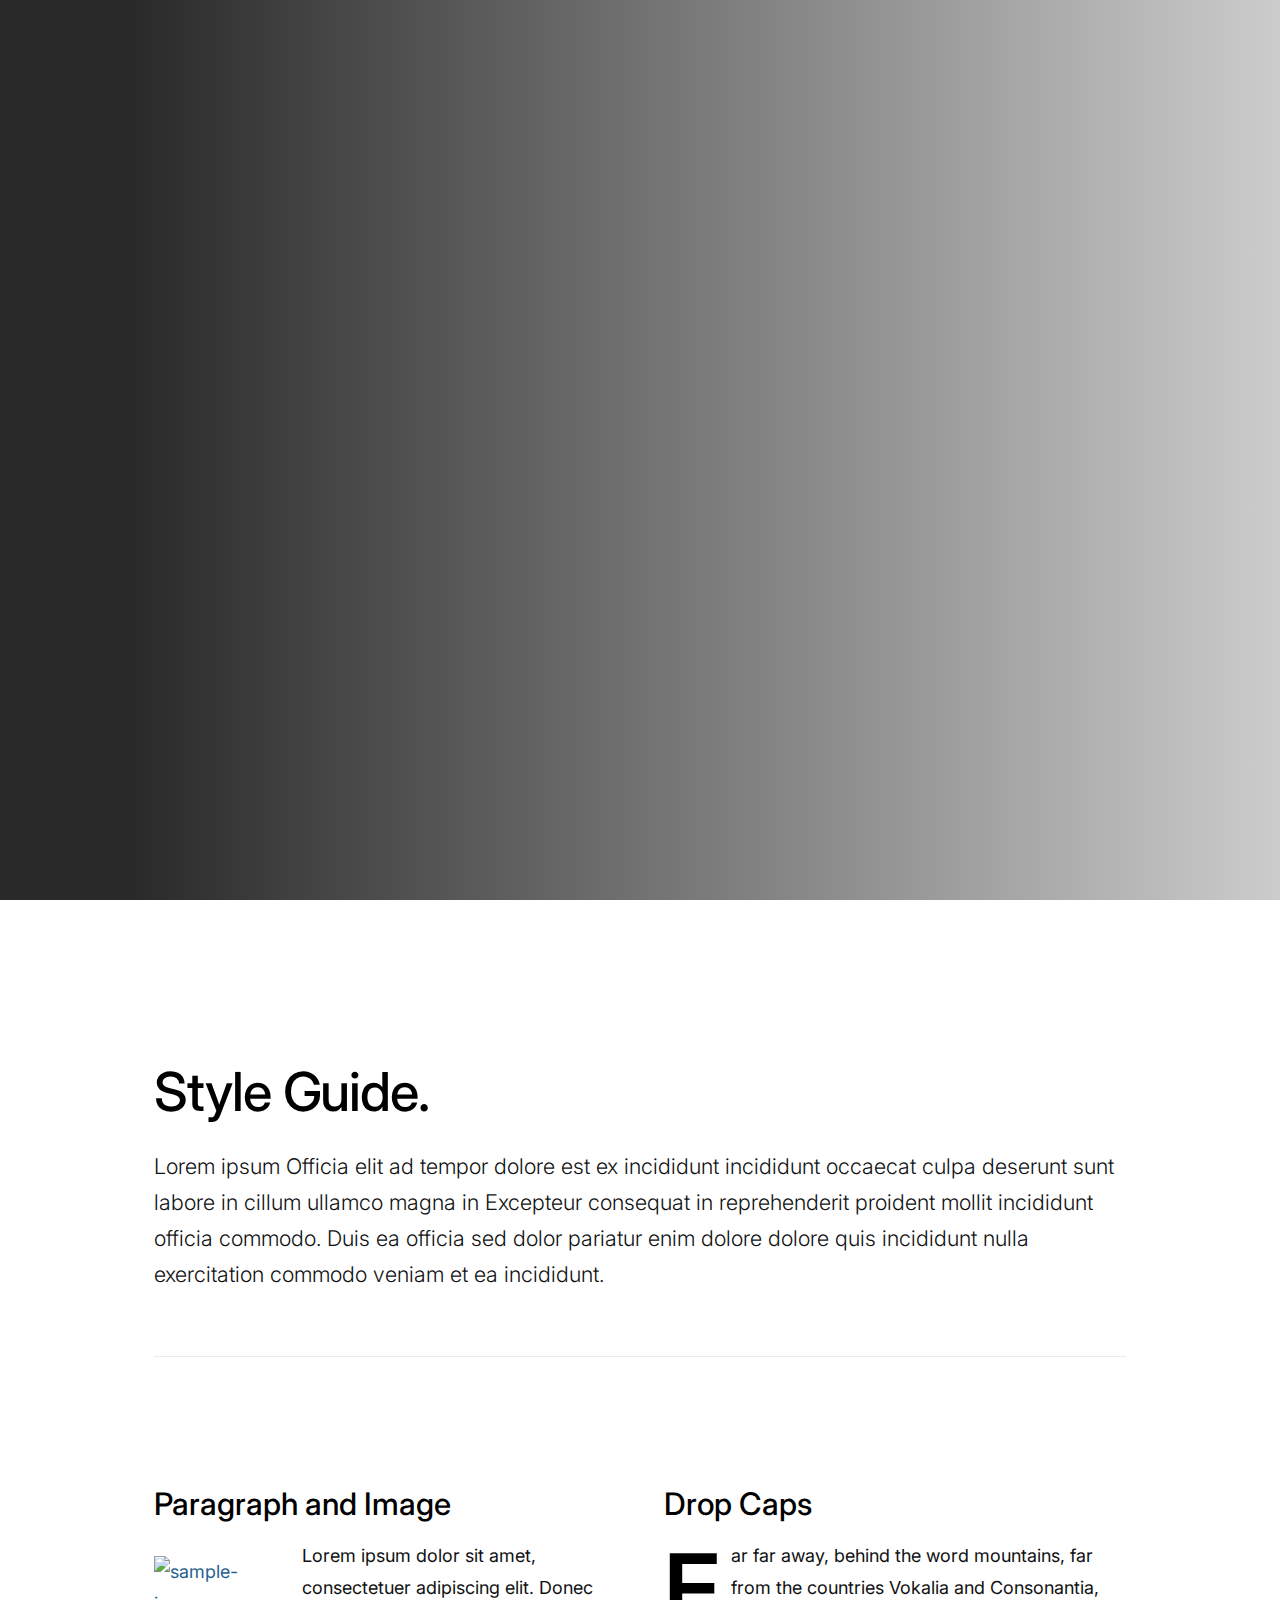
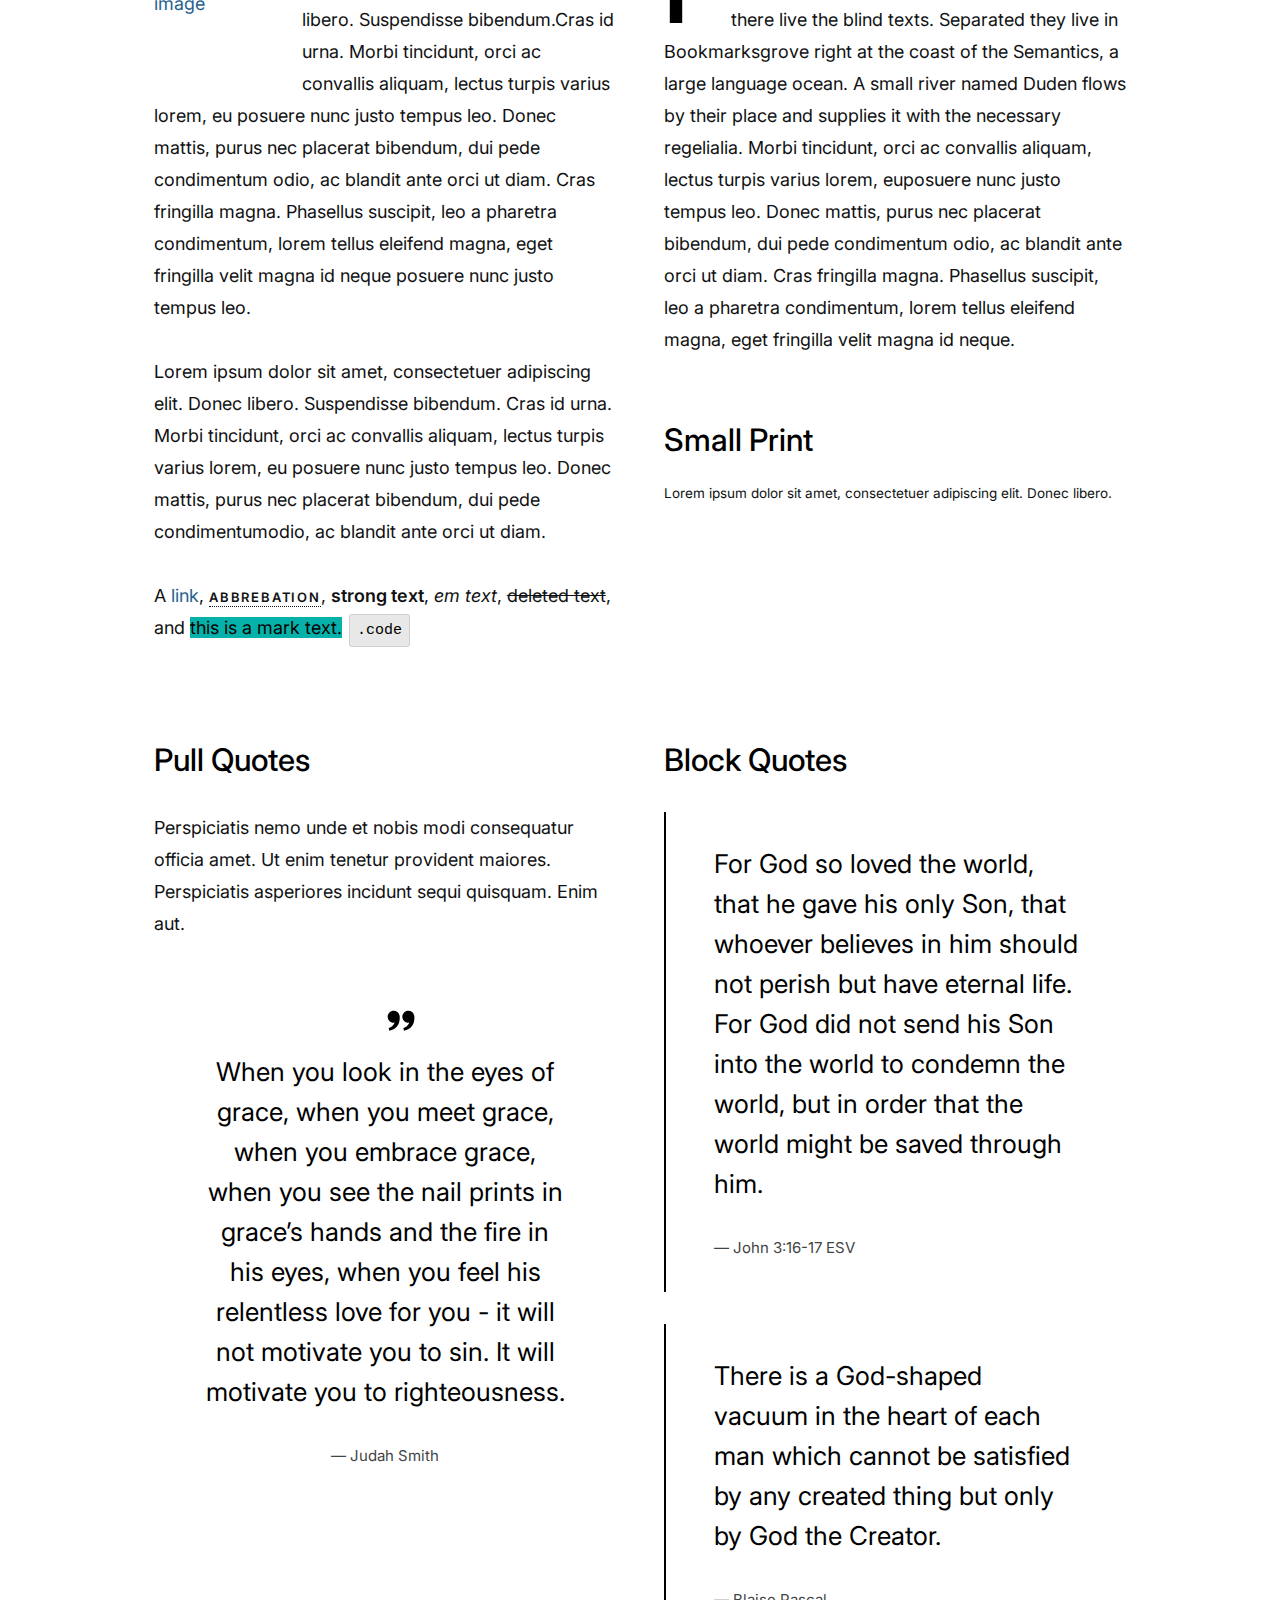
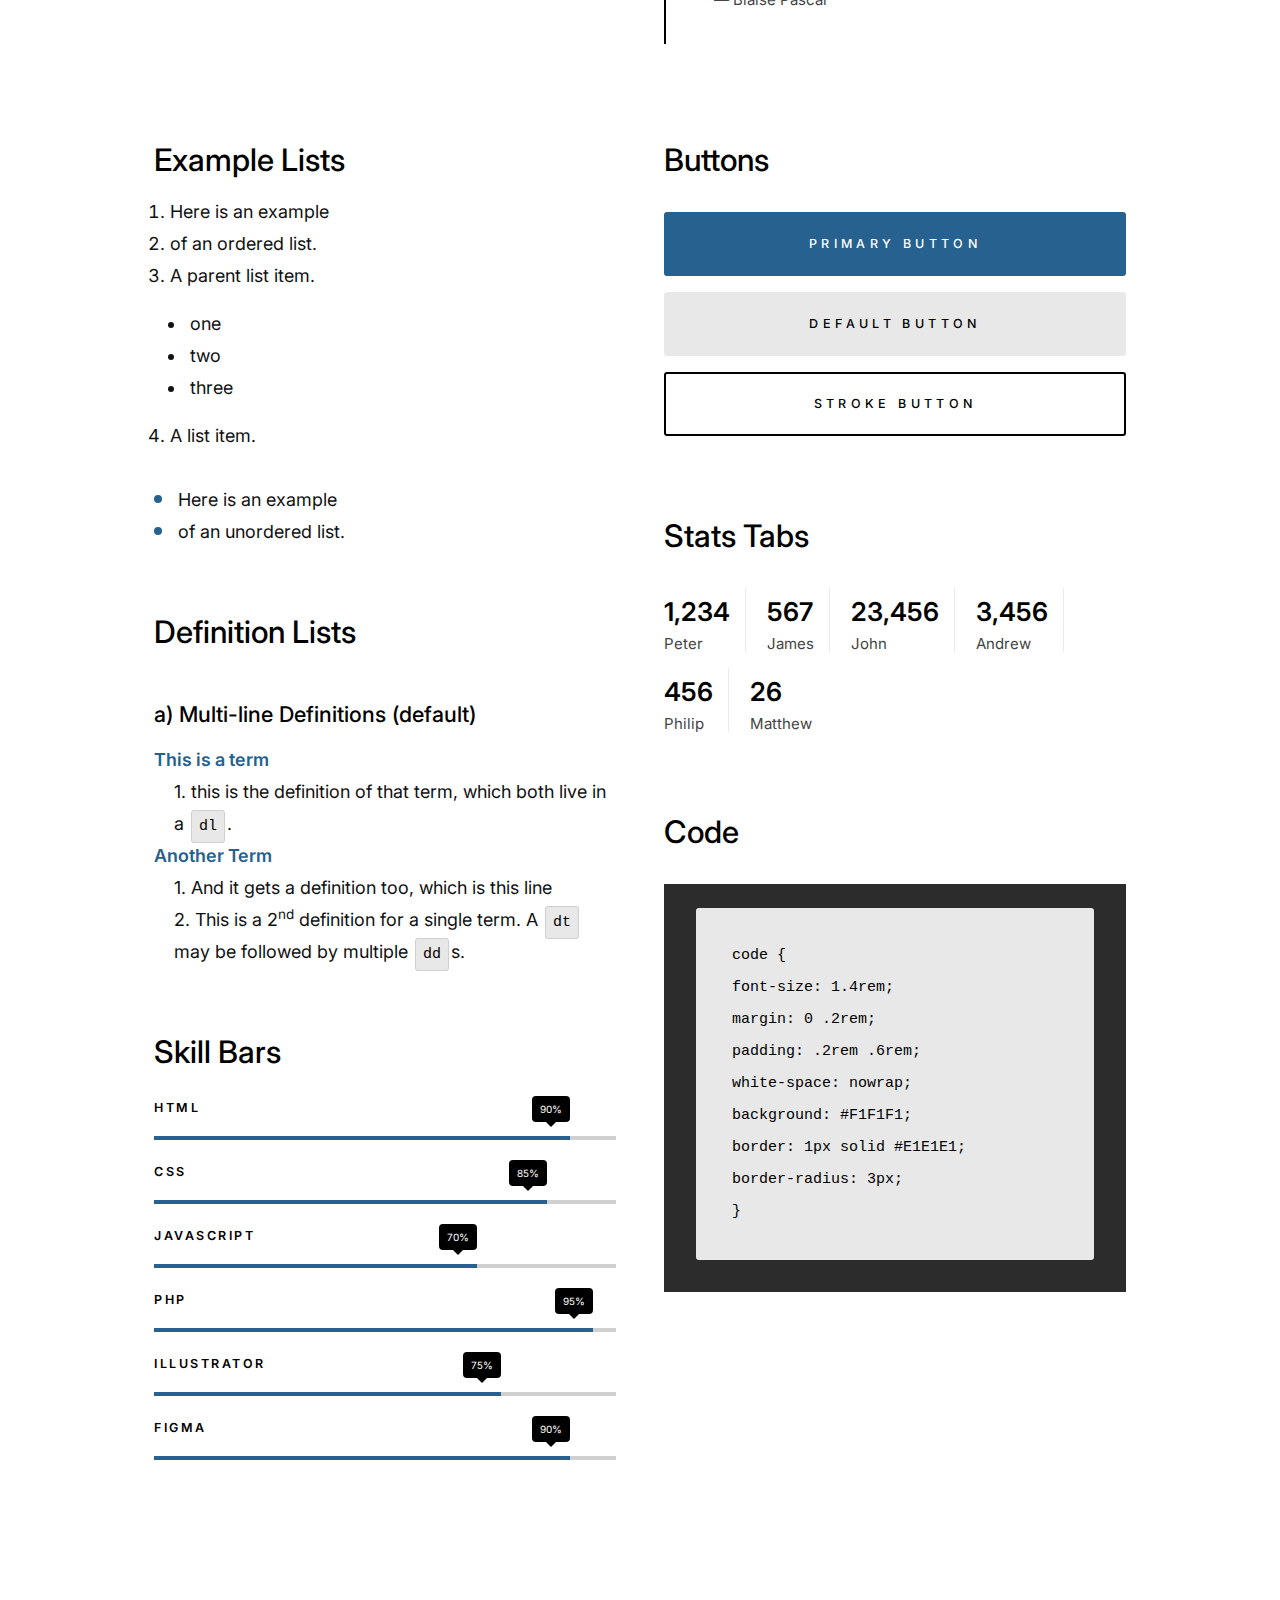
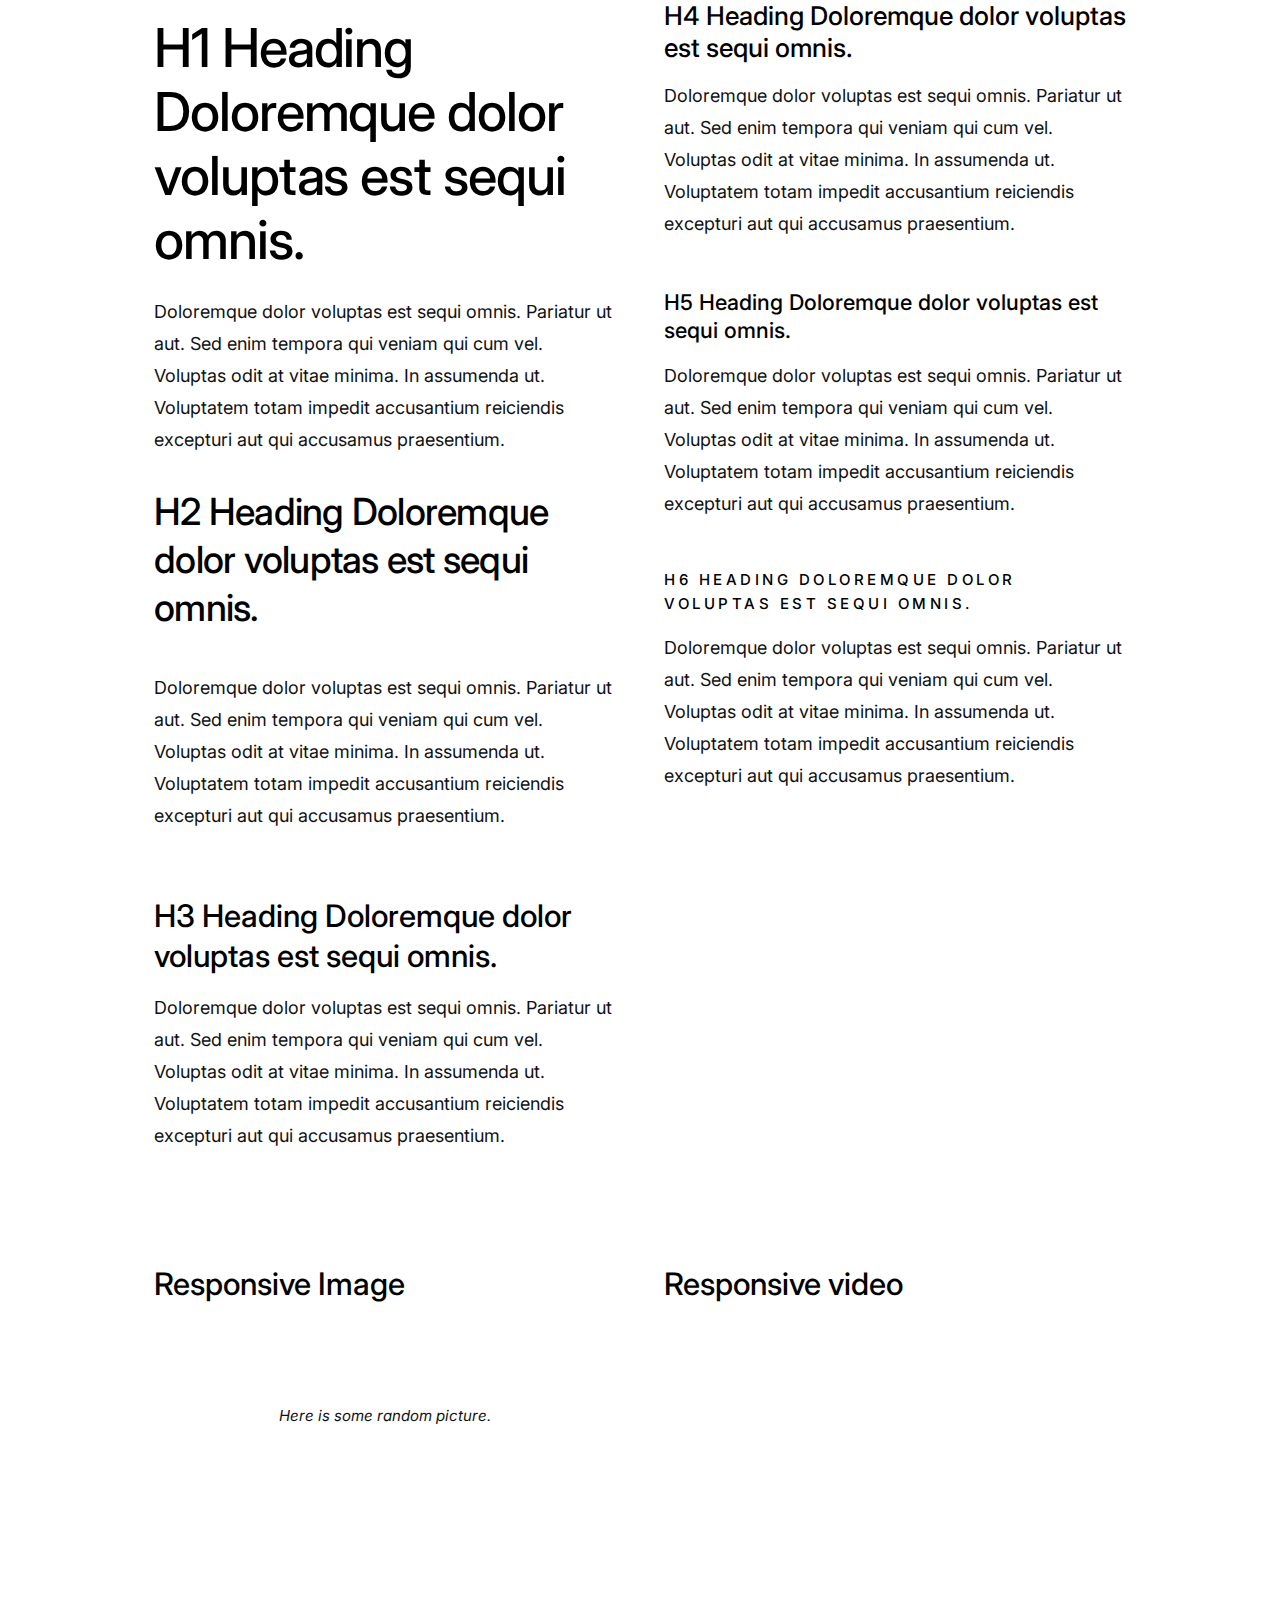
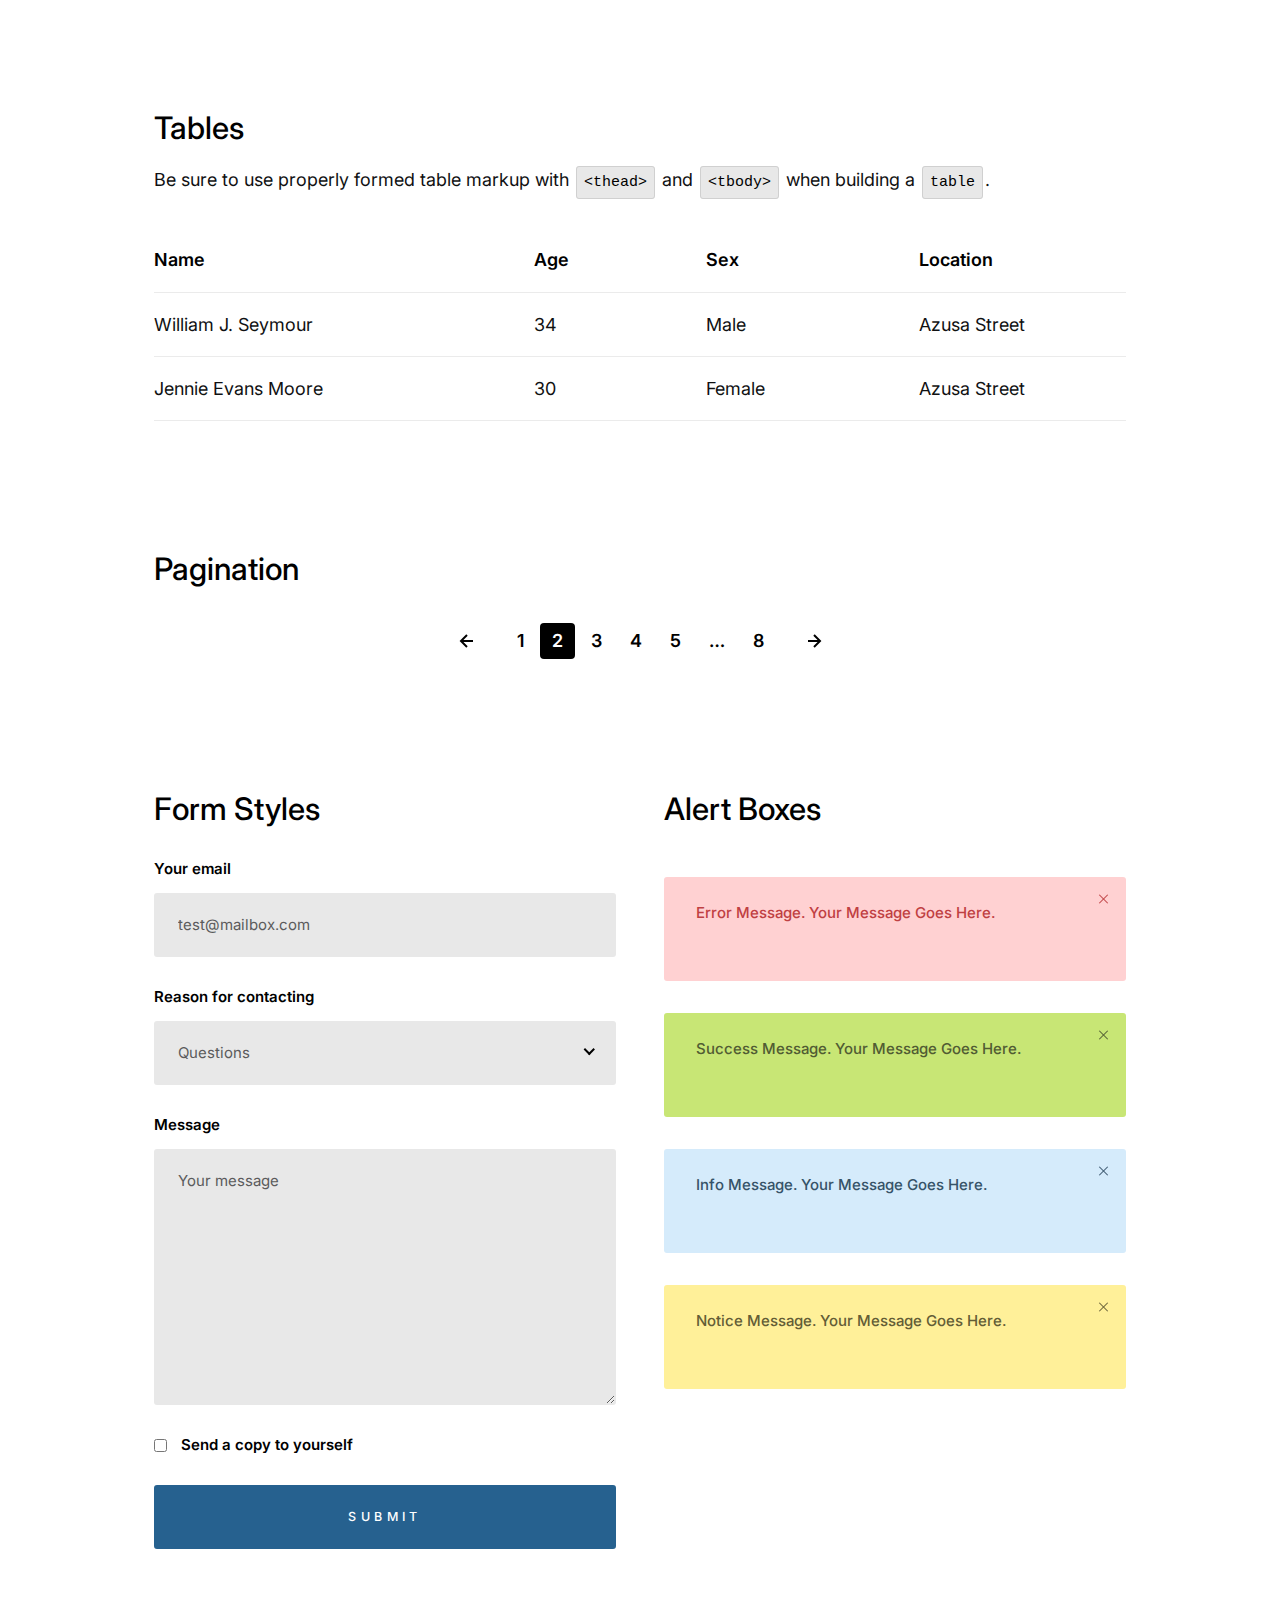
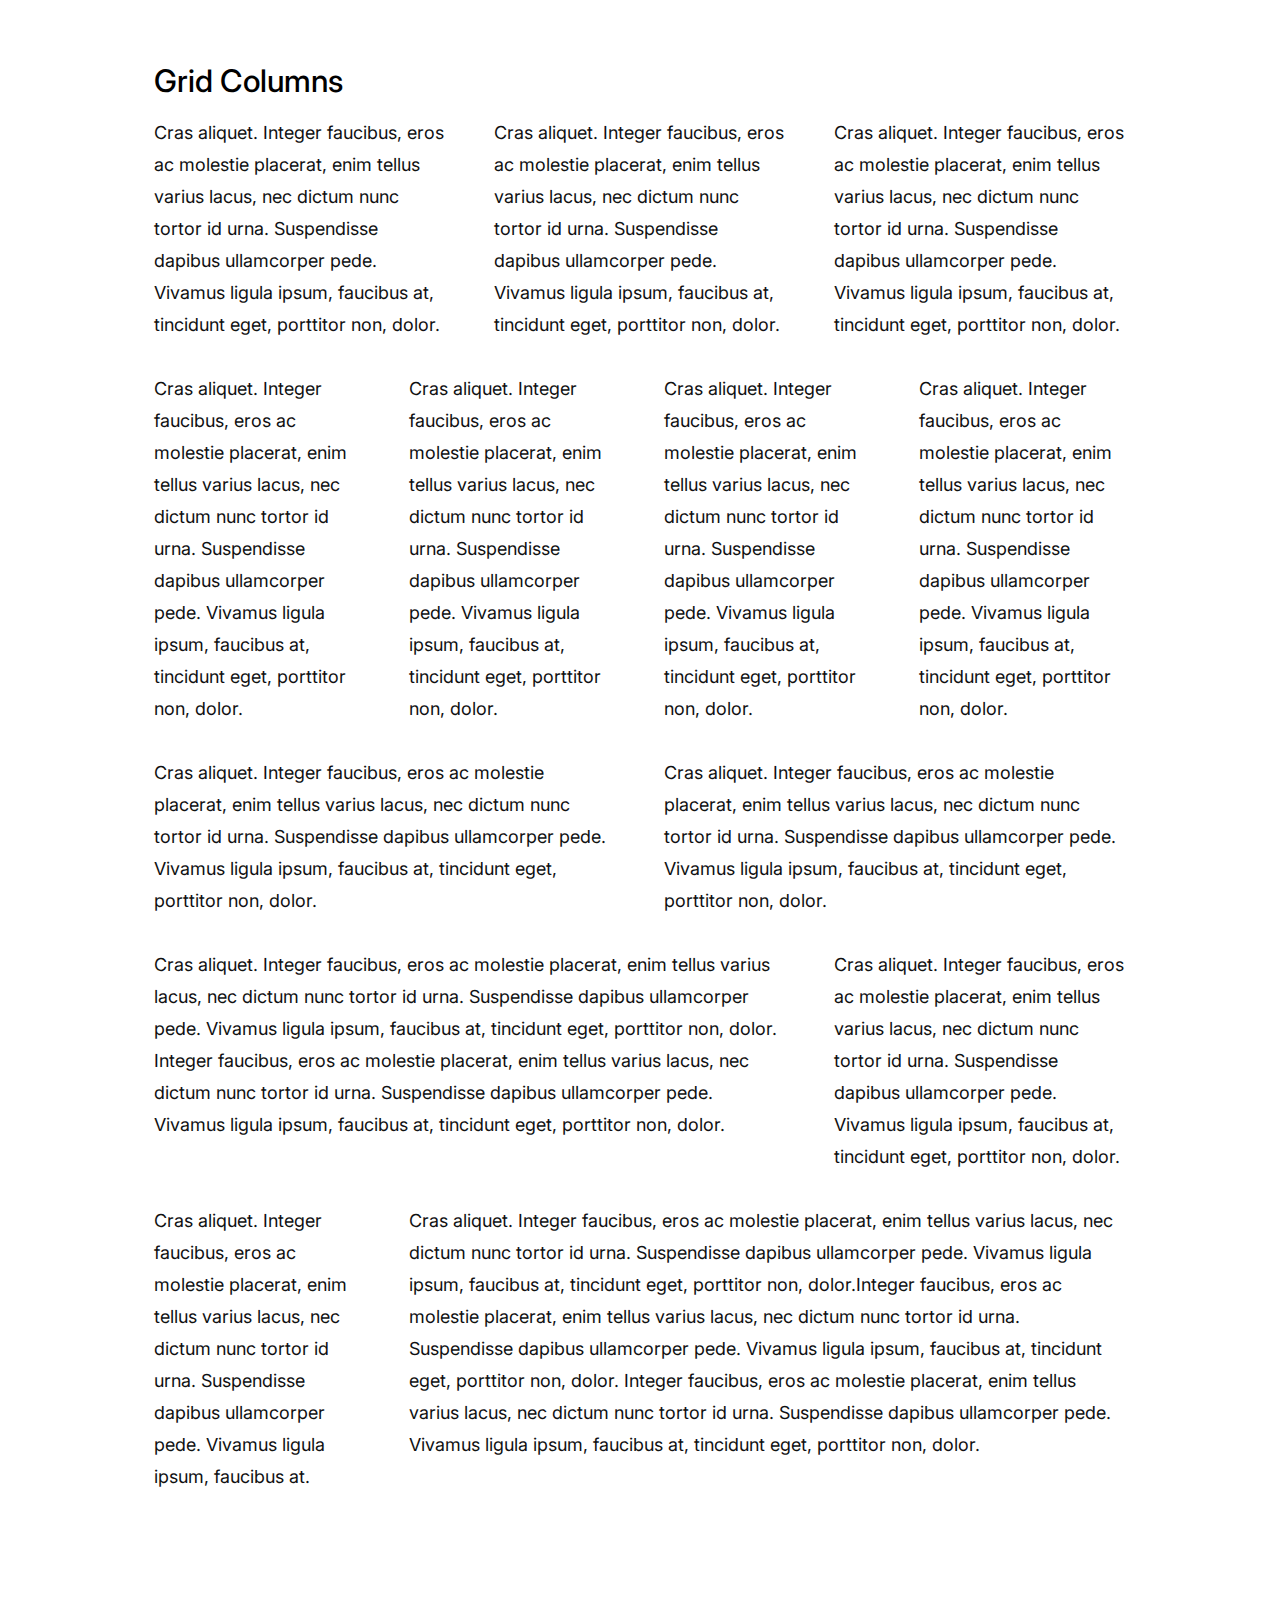
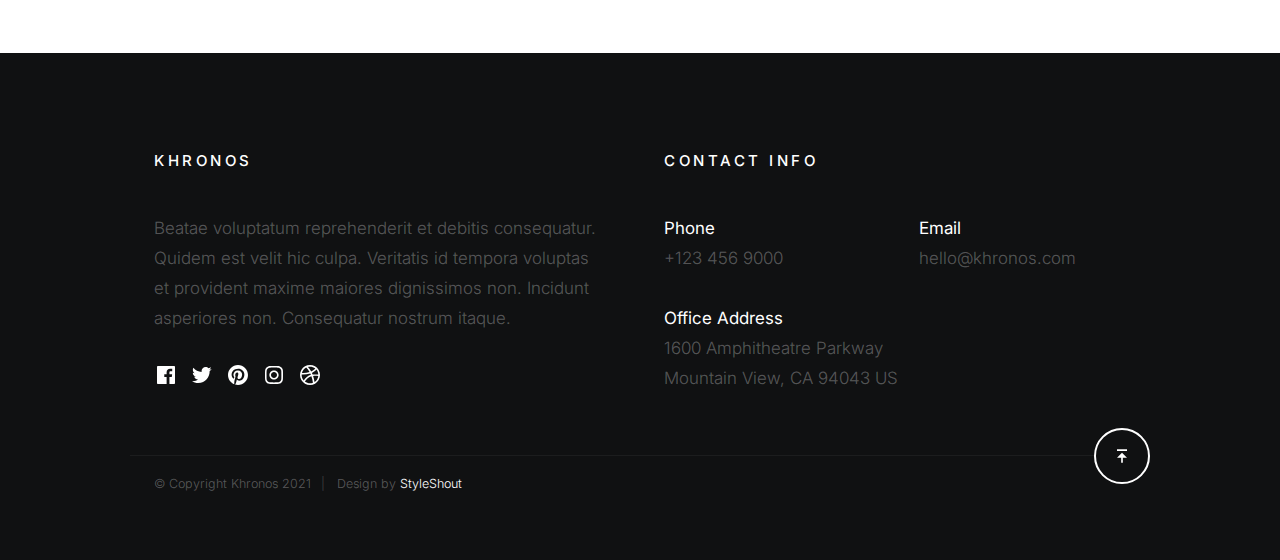
==== commit 0f9ce24e: "code cleanup" ====
--- a/styles.html
+++ b/styles.html
@@ -15,7 +15,6 @@
 
     <!-- CSS
     ================================================== -->
-    <link rel="stylesheet" href="css/vendor.css">
     <link rel="stylesheet" href="css/styles.css">
     <style type="text/css" media="screen">
 
